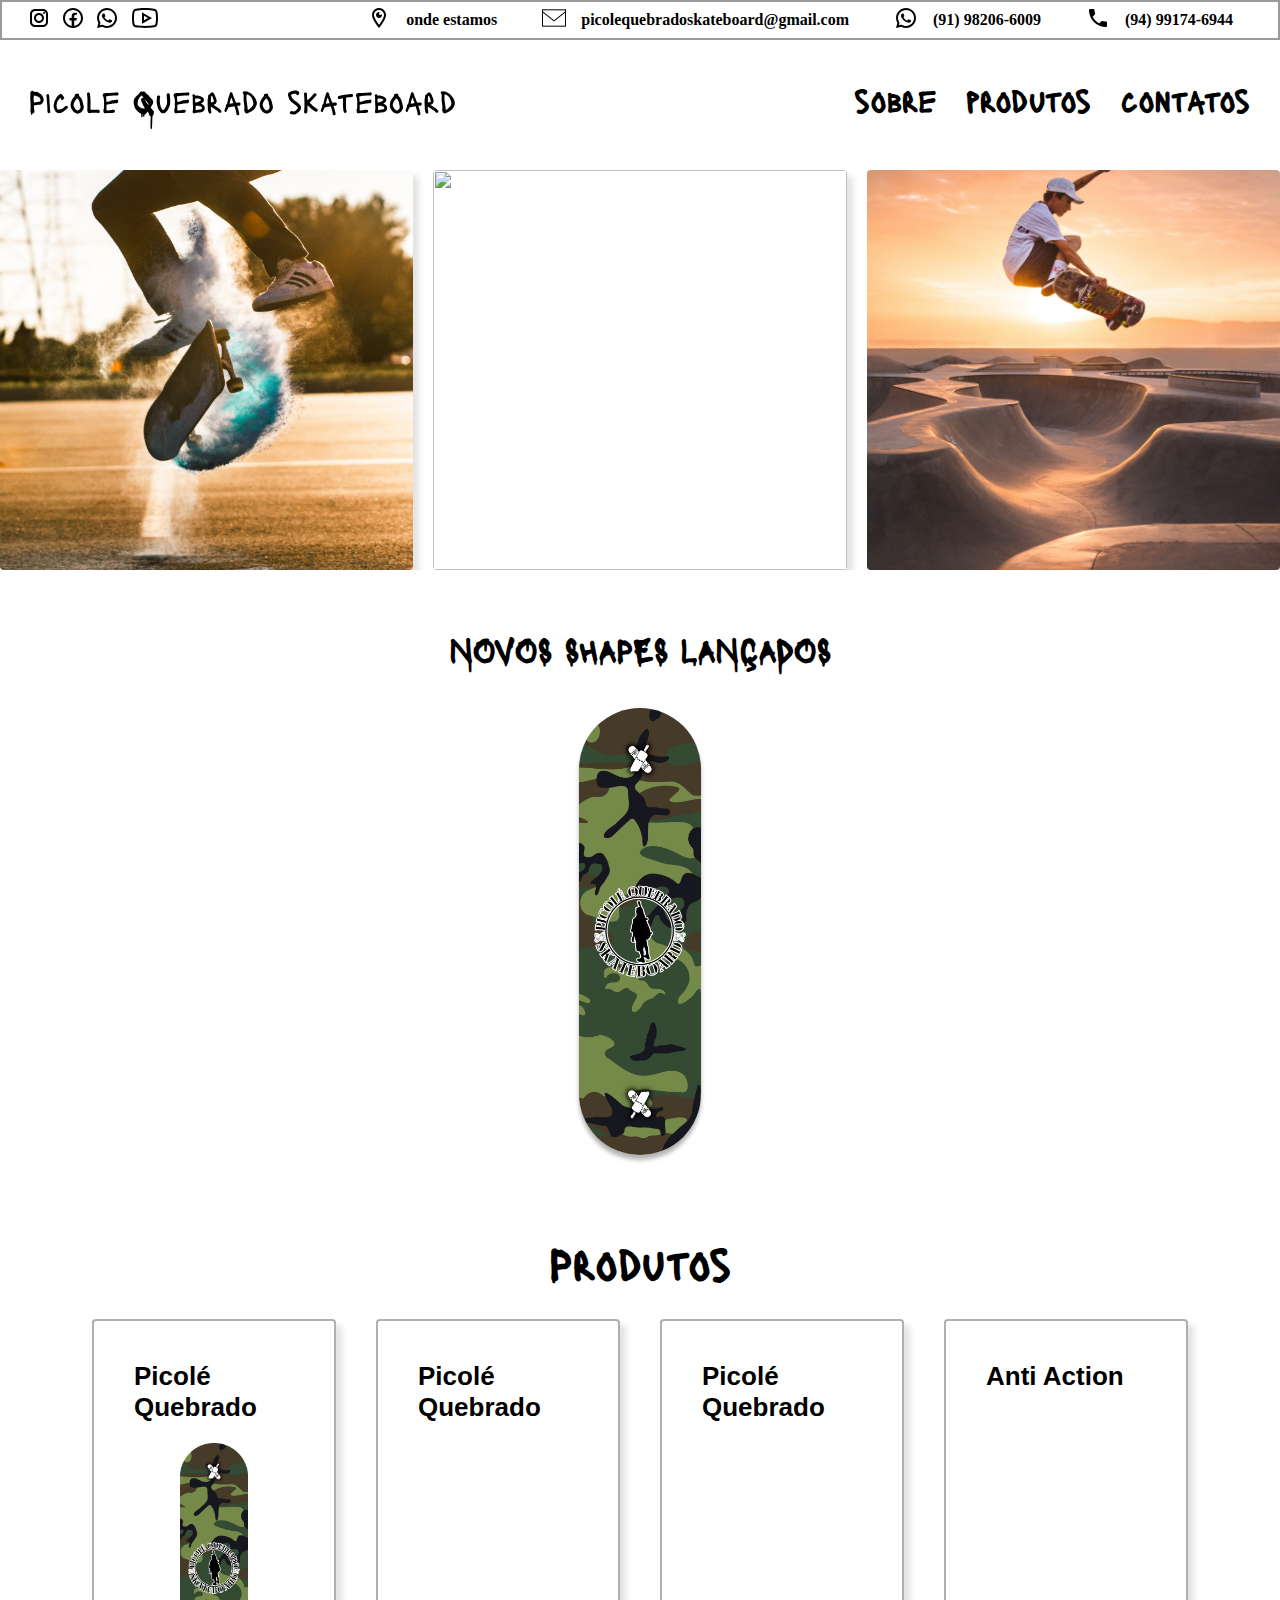
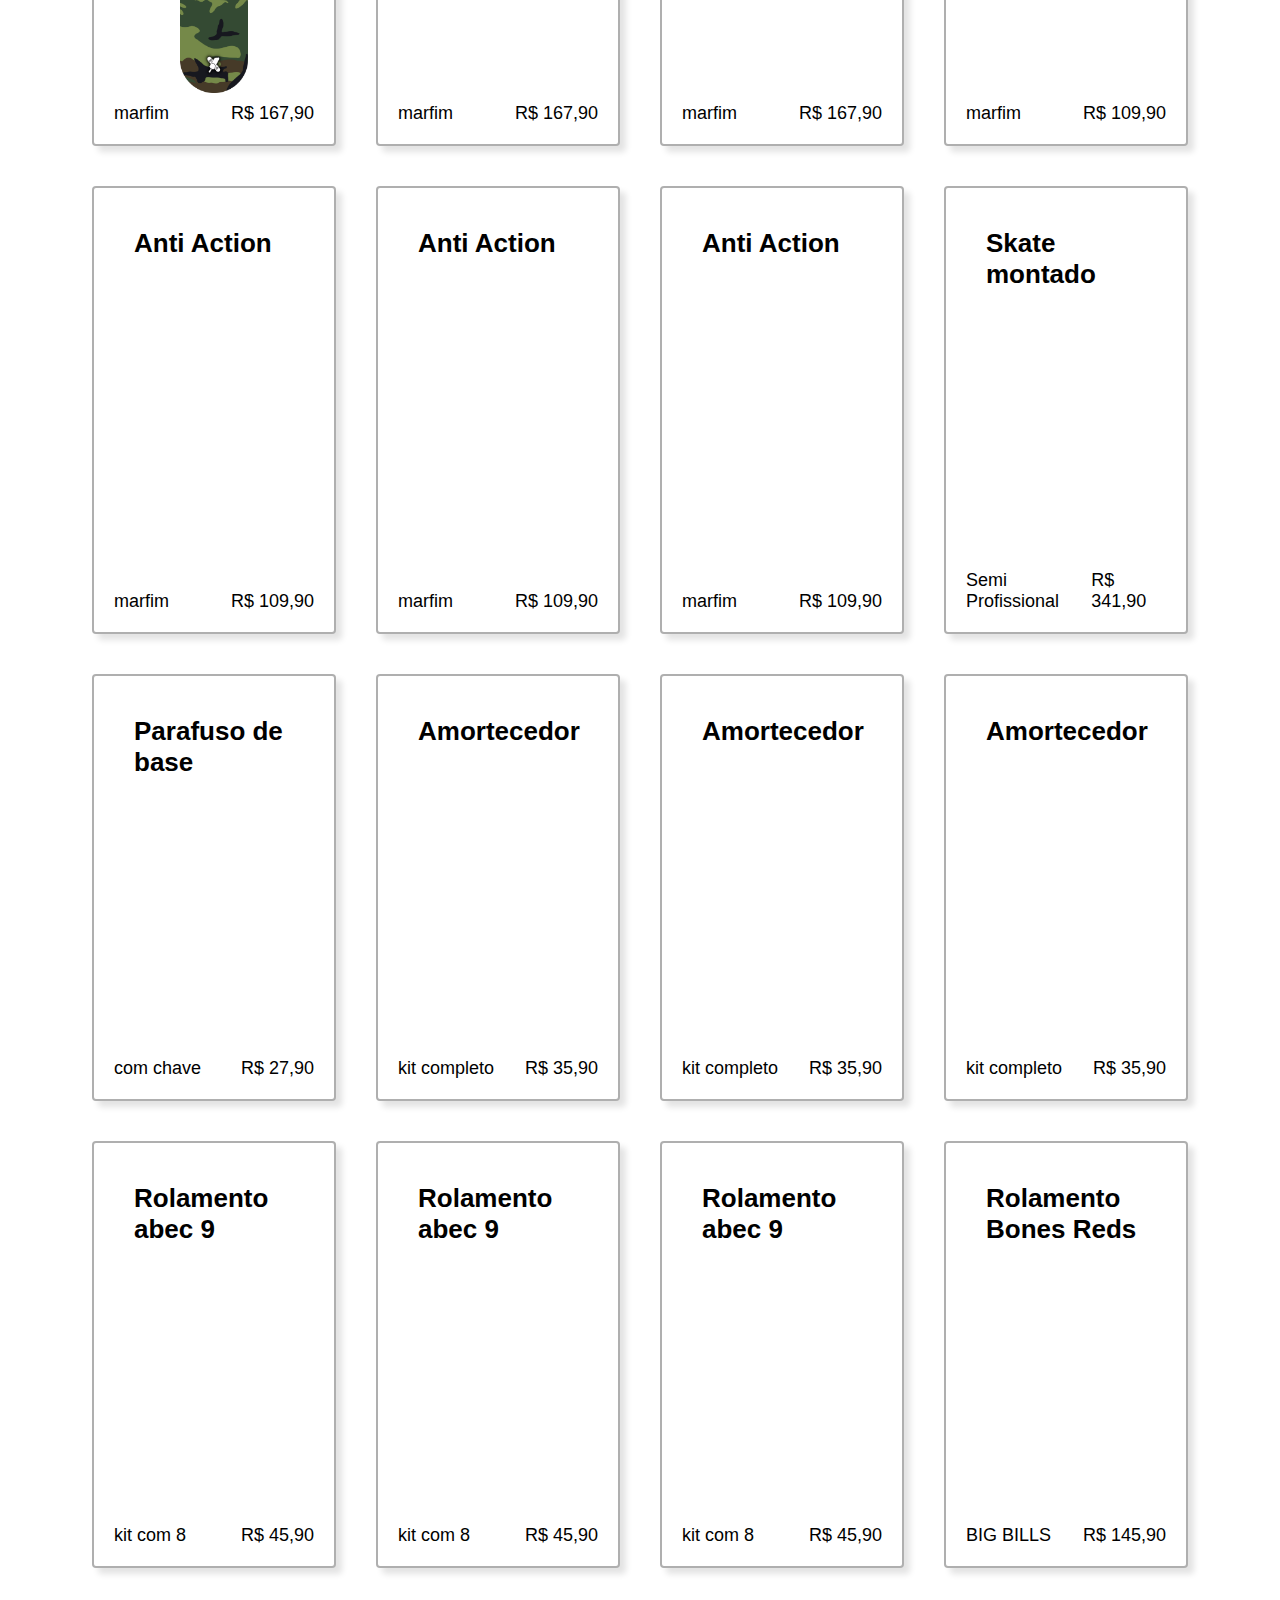
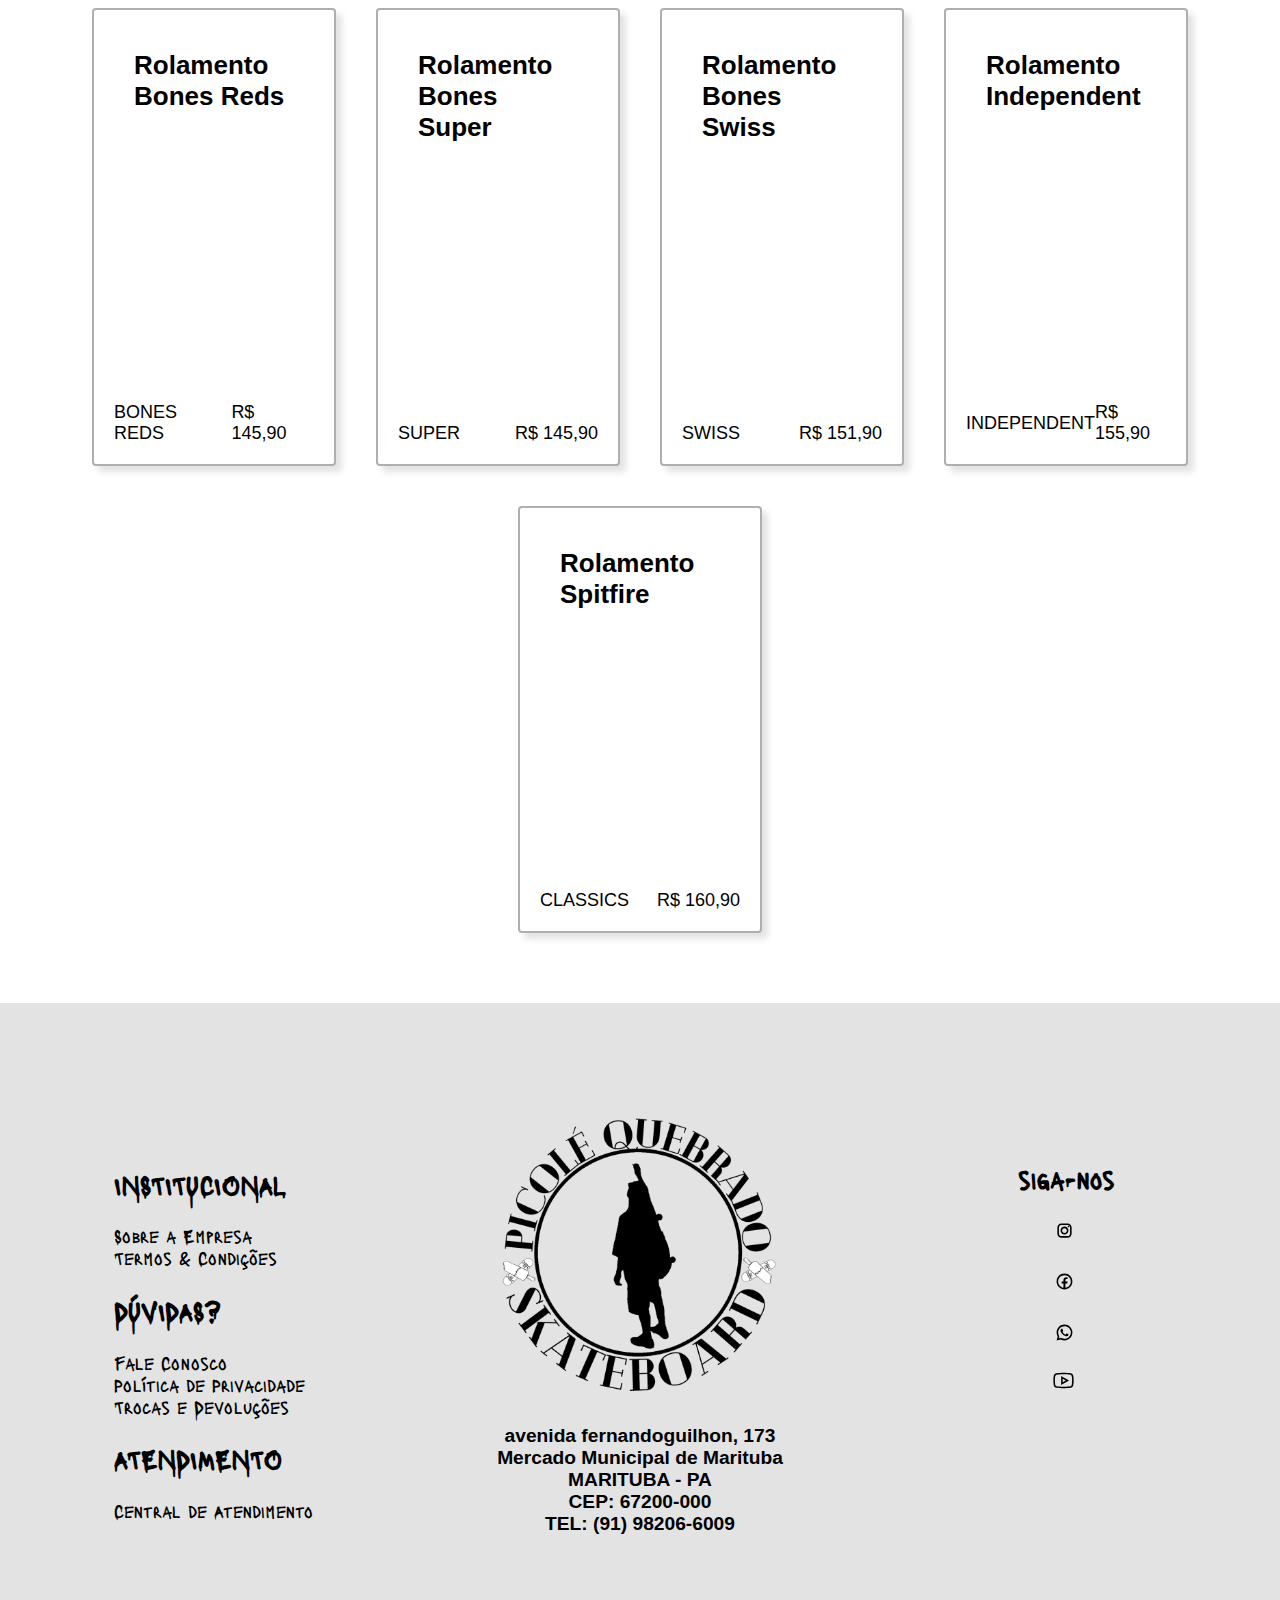
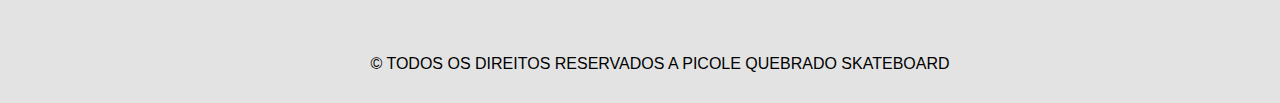
==== index.html @ f5575eac "pagina de contatos" ====
<!DOCTYPE html>
<html lang="pt-BR">

<head>
  <meta charset="UTF-8" />
  <meta http-equiv="X-UA-Compatible" content="IE=edge" />
  <meta name="viewport" content="width=device-width, initial-scale=1.0" />
  <title>Picole quebrado | home</title>
  <link rel="stylesheet" href="/css/style.css" />
  <link rel="preconnect" href="https://fonts.googleapis.com" />
  <link rel="preconnect" href="https://fonts.gstatic.com" crossorigin />
  <link href="https://fonts.googleapis.com/css2?family=Irish+Grover&family=Lacquer&display=swap" rel="stylesheet" />
</head>

<body>
  <div class="top-dados-menu">
    <div class="dados-do-topo">
      <div class="icons">
        <a href="https://www.instagram.com/picolequebrado/"><img src="/imgs/icones/instagram.svg" alt="" srcset="" /></a>
        <a href="https://www.facebook.com/profile.php?id=100073004153898"><img src="/imgs/icones/facebook.svg" alt="" srcset="" /></a>
        <a href="tel:+5591982066009"><img src="/imgs/icones/whatsapp.svg" alt="" srcset="" /></a>
        <a href="https://www.youtube.com/channel/UCOKhmVPwEKcYezYWuXluL6A"><img src="/imgs/icones/youtube.svg" alt="" srcset="" /></a>
      </div>
      <div class="icons">
        <div>
          <a href="https://goo.gl/maps/NNQZeAmCKe893hQv7"
            ><img src="/imgs/icones/localizacao.svg" alt=""
          /></a>
          <a href="https://goo.gl/maps/NNQZeAmCKe893hQv7"
            ><p>onde estamos</p></a
          >
        </div>
        <div>
          <a href="mailto:picolequebradoskateboard@gmail.com"><img src="/imgs/icones/email.svg" alt="" /></a>
          <a href="mailto:picolequebradoskateboard@gmail.com"><p>picolequebradoskateboard@gmail.com</p></a>
        </div>
        <div>
          <a href="tel:+5591982066009"><img src="/imgs/icones/whatsapp.svg" alt="" /></a>
          <a href="tel:+5591982066009"><p>(91) 98206-6009</p></a>
        </div>
        <div>
          <a href="tel:+5594991746944"><img src="/imgs/icones/telefone.svg" alt="" /></a>
          <a href="tel:+5594991746944"><p>(94) 99174-6944</p></a>
        </div>
      </div>
    </div>
    <header class="menu">
      <nav>
        <img src="/imgs/icones/Picole Quebrado skateboard.svg" alt="" srcset="" />
        <ul>
          <li><a href="/paginas/sobre.html">sobre</a></li>
          <li><a href="/paginas/produtos.html">produtos</a></li>
          <li><a href="/paginas/contato.html">contatos</a></li>
        </ul>
      </nav>
    </header>

  </div>

  <section class="slide">
    <img src="/imgs/fotos/daniel-lincoln.jpg" alt="" />
    <img src="/imgs/produtos/bone/BONEBLACKRED.jpg" alt="" />
    <img src="/imgs/fotos/tom-morbey.jpg" alt="" />
  </section>
  <section class="lancamentos">
    <h1>NOVOS SHAPES LANÇADOS</h1>
    <div>
      <img src="/imgs/produtos/graffiti.png" alt="" />
      <img src="/imgs/produtos/camuflado.png" alt="" />
      <img src="/imgs/produtos/MUROGRAFITTI 1.png" alt="" />
    </div>
  </section>
  <section class="produtos">
    <h1>Produtos</h1>
    <div class="cards">
      <div class="shape cards-item">
        <h1>Picolé Quebrado</h1>
        <img src="/imgs/produtos/shapes/camuflado (1).png" alt="" srcset="">
        <div class="price">
          <p>marfim</p>
          <span>R$ 167,90</span>
        </div>
      </div>
      <div class="shape cards-item">
        <h1>Picolé Quebrado</h1>
        <img src="/imgs/produtos/shapes/graffiti (1).png" alt="" srcset="">
        <div class="price">
          <p>marfim</p>
          <span>R$ 167,90</span>
        </div>
      </div>
      <div class="shape cards-item">
        <h1>Picolé Quebrado</h1>
        <img src="/imgs/produtos/shapes/MUROGRAFITTI 1 (1).png" alt="" srcset="">
        <div class="price">
          <p>marfim</p>
          <span>R$ 167,90</span>
        </div>
      </div>
      <div class="shape cards-item">
        <h1>Anti Action</h1>
        <img src="/imgs/produtos/shapes/anti.jpg" alt="" srcset="">
        <div class="price">
          <p>marfim</p>
          <span>R$ 109,90</span>
        </div>
      </div>
      <div class="shape cards-item">
        <h1>Anti Action</h1>
        <img src="/imgs/produtos/shapes/anti2.jpg" alt="" srcset="">
        <div class="price">
          <p>marfim</p>
          <span>R$ 109,90</span>
        </div>
      </div>
      <div class="shape cards-item">
        <h1>Anti Action</h1>
        <img src="/imgs/produtos/shapes/maryjane.jpg" alt="" srcset="">
        <div class="price">
          <p>marfim</p>
          <span>R$ 109,90</span>
        </div>
      </div>
      <div class="rolamento cards-item">
        <h1>Anti Action</h1>
        <img src="/imgs/produtos/shapes/sistem.jpg" alt="" srcset="">
        <div class="price">
          <p>marfim</p>
          <span>R$ 109,90</span>
        </div>

      </div>
      <div class="truck cards-item">
        <h1>Skate montado</h1>
        <img src="/imgs/produtos/shapes/skatemontado.jpg" alt="" srcset="">
        <div class="price">
          <p>Semi Profissional</p>
          <span>R$ 341,90</span>
        </div>

      </div>
      <div class="truck cards-item">
        <h1>Parafuso de base</h1>
        <img src="/imgs/produtos/parafuso/parafuso.jpg" alt="" srcset="">
        <div class="price">
          <p>com chave</p>
          <span>R$ 27,90</span>
        </div>

      </div>
      <div class="truck cards-item">
        <h1>Amortecedor</h1>
        <img src="/imgs/produtos/amortecedor/amortecedor.jpg" alt="" srcset="">
        <div class="price">
          <p>kit completo</p>
          <span>R$ 35,90</span>
        </div>

      </div>
      <div class="truck cards-item">
        <h1>Amortecedor</h1>
        <img src="/imgs/produtos/amortecedor/amortecedo.jpg" alt="" srcset="">
        <div class="price">
          <p>kit completo</p>
          <span>R$ 35,90</span>
        </div>

      </div>
      <div class="truck cards-item">
        <h1>Amortecedor</h1>
        <img src="/imgs/produtos/amortecedor/amoretecedores.jpg" alt="" srcset="">
        <div class="price">
          <p>kit completo</p>
          <span>R$ 35,90</span>
        </div>

      </div>
      <div class="truck cards-item">
        <h1>Rolamento abec 9</h1>
        <img src="/imgs/produtos/rolamento/abec9.jpg" alt="" srcset="">
        <div class="price">
          <p>kit com 8</p>
          <span>R$ 45,90</span>
        </div>

      </div>
      <div class="truck cards-item">
        <h1>Rolamento abec 9</h1>
        <img src="/imgs/produtos/rolamento/abecs.jpg" alt="" srcset="">
        <div class="price">
          <p>kit com 8</p>
          <span>R$ 45,90</span>
        </div>

      </div>
      <div class="truck cards-item">
        <h1>Rolamento abec 9</h1>
        <img src="/imgs/produtos/rolamento/abec9s.jpg" alt="" srcset="">
        <div class="price">
          <p>kit com 8</p>
          <span>R$ 45,90</span>
        </div>

      </div>
      <div class="truck cards-item">
        <h1>Rolamento Bones Reds</h1>
        <img src="/imgs/produtos/rolamento/bonesbill.jpg" alt="" srcset="">
        <div class="price">
          <p>BIG BILLS</p>
          <span>R$ 145,90</span>
        </div>

      </div>
      <div class="truck cards-item">
        <h1>Rolamento Bones Reds</h1>
        <img src="/imgs/produtos/rolamento/bonesred.jpg" alt="" srcset="">
        <div class="price">
          <p>BONES REDS</p>
          <span>R$ 145,90</span>
        </div>

      </div>
      <div class="truck cards-item">
        <h1>Rolamento Bones Super</h1>
        <img src="/imgs/produtos/rolamento/bonessuper.jpg" alt="" srcset="">
        <div class="price">
          <p>SUPER</p>
          <span>R$ 145,90</span>
        </div>

      </div>
      <div class="truck cards-item">
        <h1>Rolamento Bones Swiss</h1>
        <img src="/imgs/produtos/rolamento/bonesswiiss.gif" alt="" srcset="">
        <div class="price">
          <p>SWISS</p>
          <span>R$ 151,90</span>
        </div>

      </div>
      <div class="truck cards-item">
        <h1>Rolamento Independent</h1>
        <img src="/imgs/produtos/rolamento/independent.jpg" alt="" srcset="">
        <div class="price">
          <p>INDEPENDENT</p>
          <span>R$ 155,90</span>
        </div>

      </div>
      <div class="truck cards-item">
        <h1>Rolamento Spitfire</h1>
        <img src="/imgs/produtos/rolamento/spitfireclassics.png" alt="" srcset="">
        <div class="price">
          <p>CLASSICS</p>
          <span>R$ 160,90</span>
        </div>


      </div>
  </section>

  <footer>
    <div class="footer">
      <div class="dados-enderecos">
        <div>
          <h3>INSTITUCIONAL</h3>
          <ul>
            <li><a href="/paginas/sobre.html">Sobre a Empresa</a></li>
            <li>Termos & Condições</li>
          </ul>
        </div>
        <div>
          <h3>DÚVIDAS?</h3>
          <ul>
            <li><a href="/paginas/contato.html">Fale Conosco</a></li>
            <li>Política de Privacidade</li>
            <li><a href="/paginas/contato.html">Trocas e Devoluções</a></li>
          </ul>
          <div>
            <h3>ATENDIMENTO</h3>
            <ul>
              <li><a href="/paginas/contato.html">Central de Atendimento</a></li>
            </ul>
          </div>
        </div>
      </div>
      <div class="logo-endereco">
        <img src="/imgs/fotos/picoleQuebradoLOGO (1).png" alt="" />
        <ul class="endereco">
          <li>avenida fernandoguilhon, 173</li>
          <li>Mercado Municipal de Marituba</li>
          <li>MARITUBA - PA</li>
          <li>CEP: 67200-000</li>
          <li>TEL: (91) 98206-6009</li>
        </ul>
      </div>
      <div>
        <ul class="midias-footer">
          <li>siga-nos</li>
          <li>
            <a href="https://www.instagram.com/picolequebrado/"><img src="/imgs/icones/instagram.svg" alt="" srcset="" /></a>
          </li>
          <li>
            <a href="https://www.facebook.com/profile.php?id=100073004153898"><img src="/imgs/icones/facebook.svg" alt="" srcset="" /></a>
          </li>
          <li>
            <a href="tel:+5591982066009"><img src="/imgs/icones/whatsapp.svg" alt="" srcset="" /></a>
          </li>
          <li>
            <a href="https://www.youtube.com/channel/UCOKhmVPwEKcYezYWuXluL6A"><img src="/imgs/icones/youtube.svg" alt="" srcset="" /></a>
          </li>
        </ul>
      </div>
    </div>
    <p class="direitos">© TODOS OS DIREITOS RESERVADOS A PICOLE QUEBRADO SKATEBOARD</p>
  </footer>
</body>

</html>
---- css/style.css ----
@import url(/css/contato.css);
@import url(/css/produtos.css);
@import url(/css/sobre.css);
@import url(/css/slide.css);
@import url(/css/footer.css);
@import url(/css/dadosNoTopo.css);
@import url(/css/lancados.css);
body,
a,
p,
ul,
li,
img {
  margin: 0px;
  padding: 0px;
  text-decoration: none;
  list-style: none;
  color: black;
}
body {
  max-width: 1400px;
  margin: 0 auto;
}
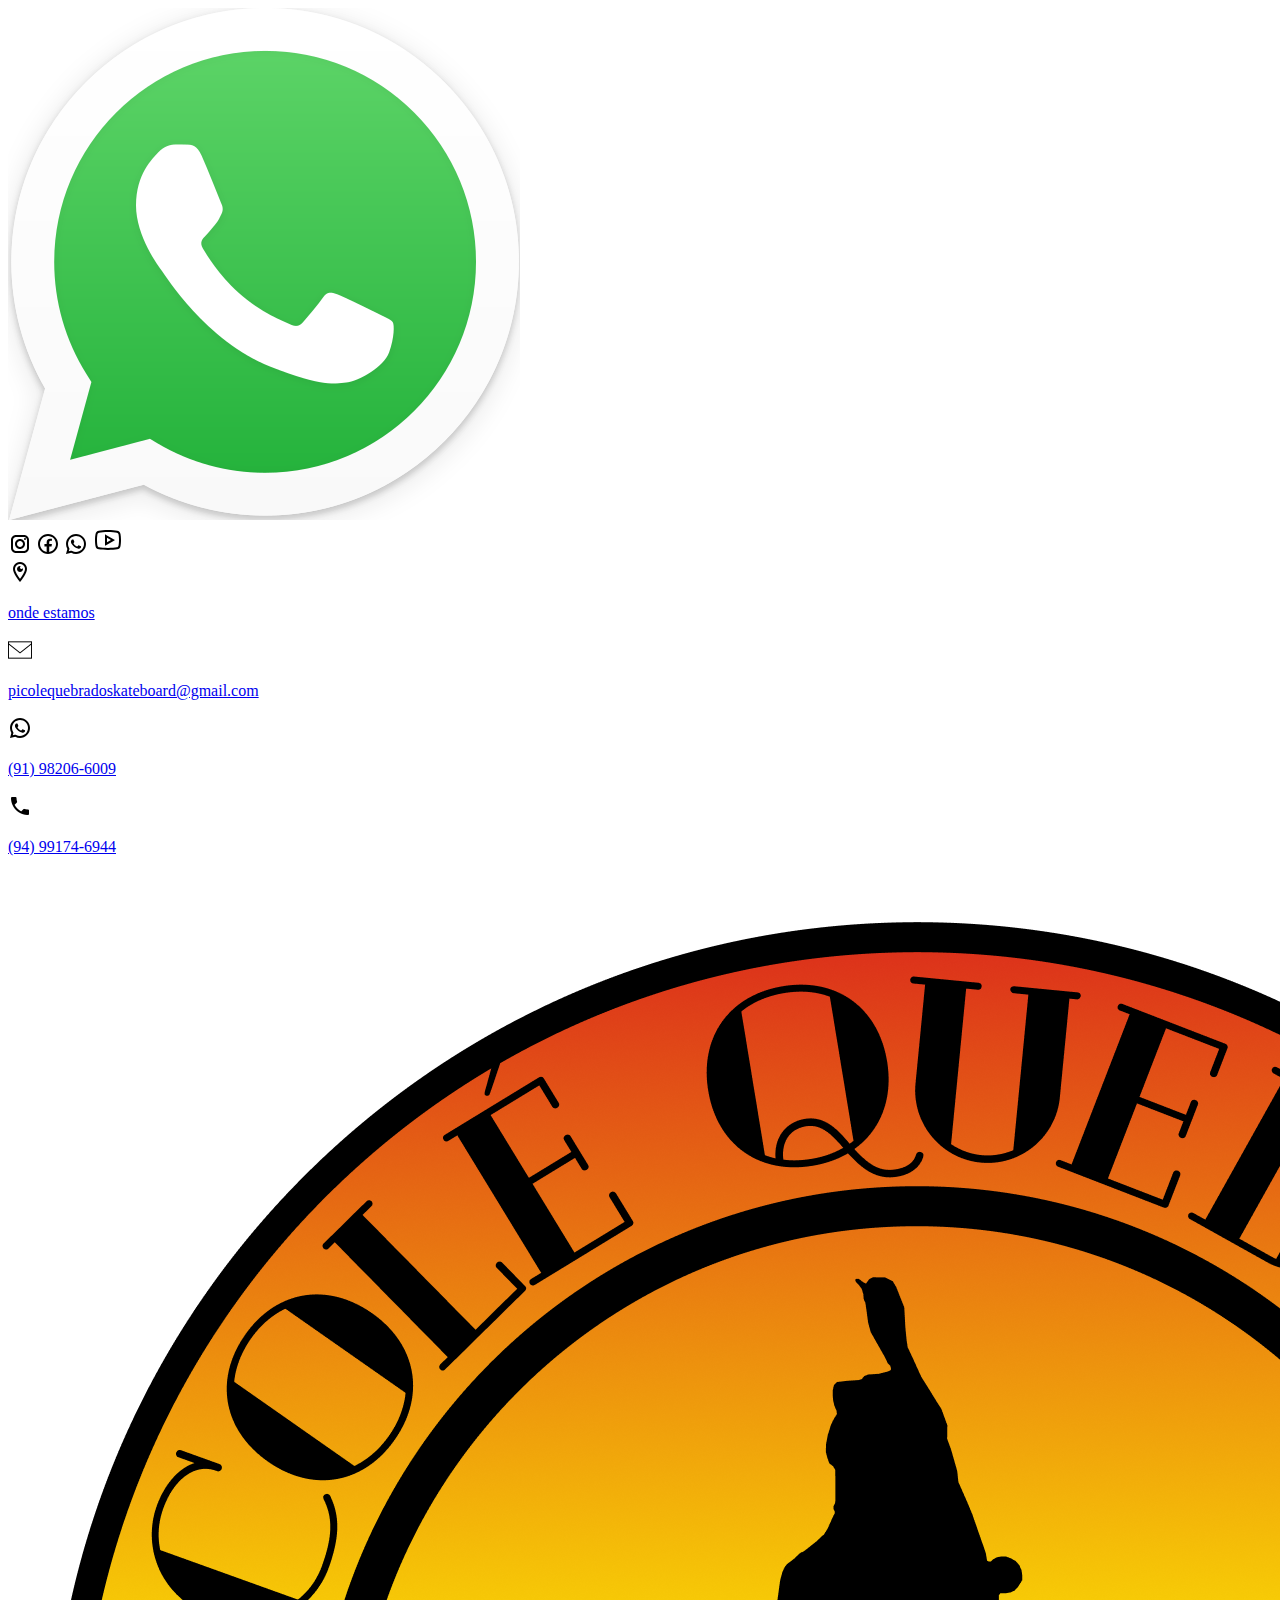
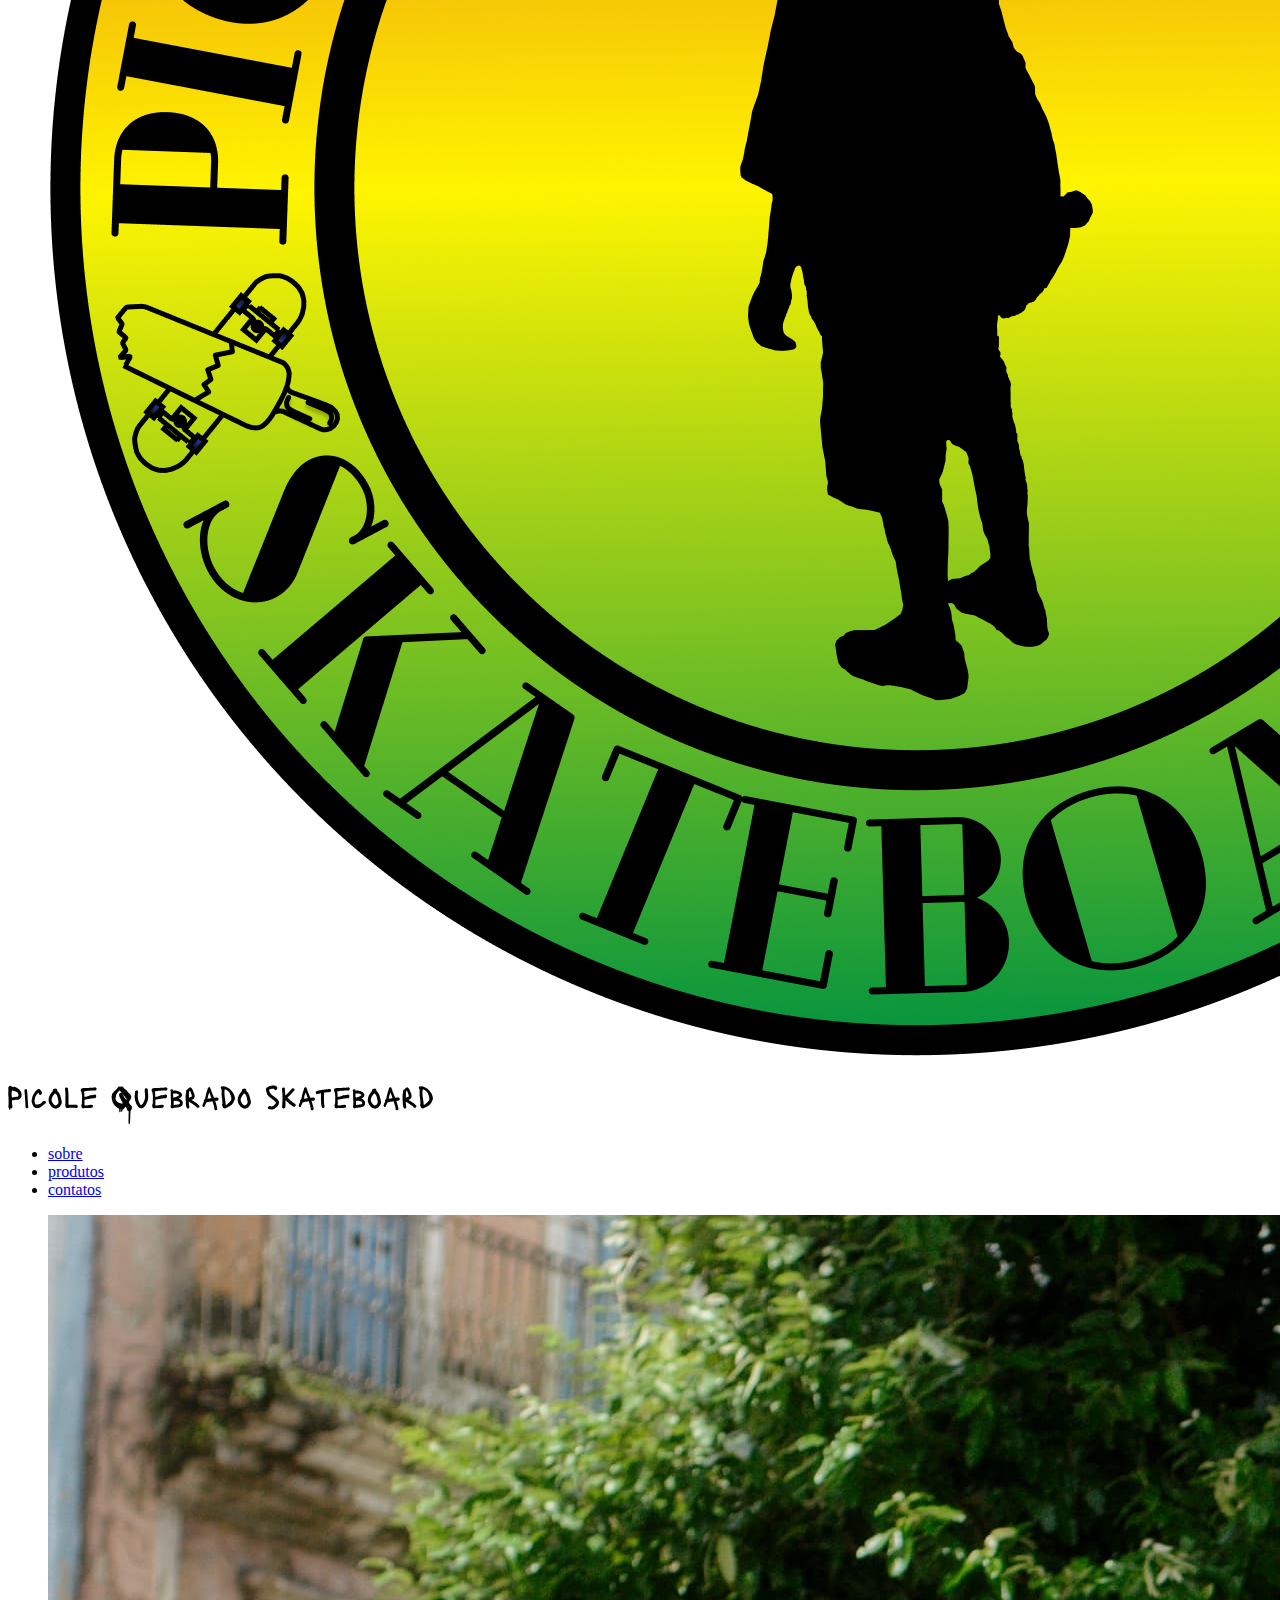
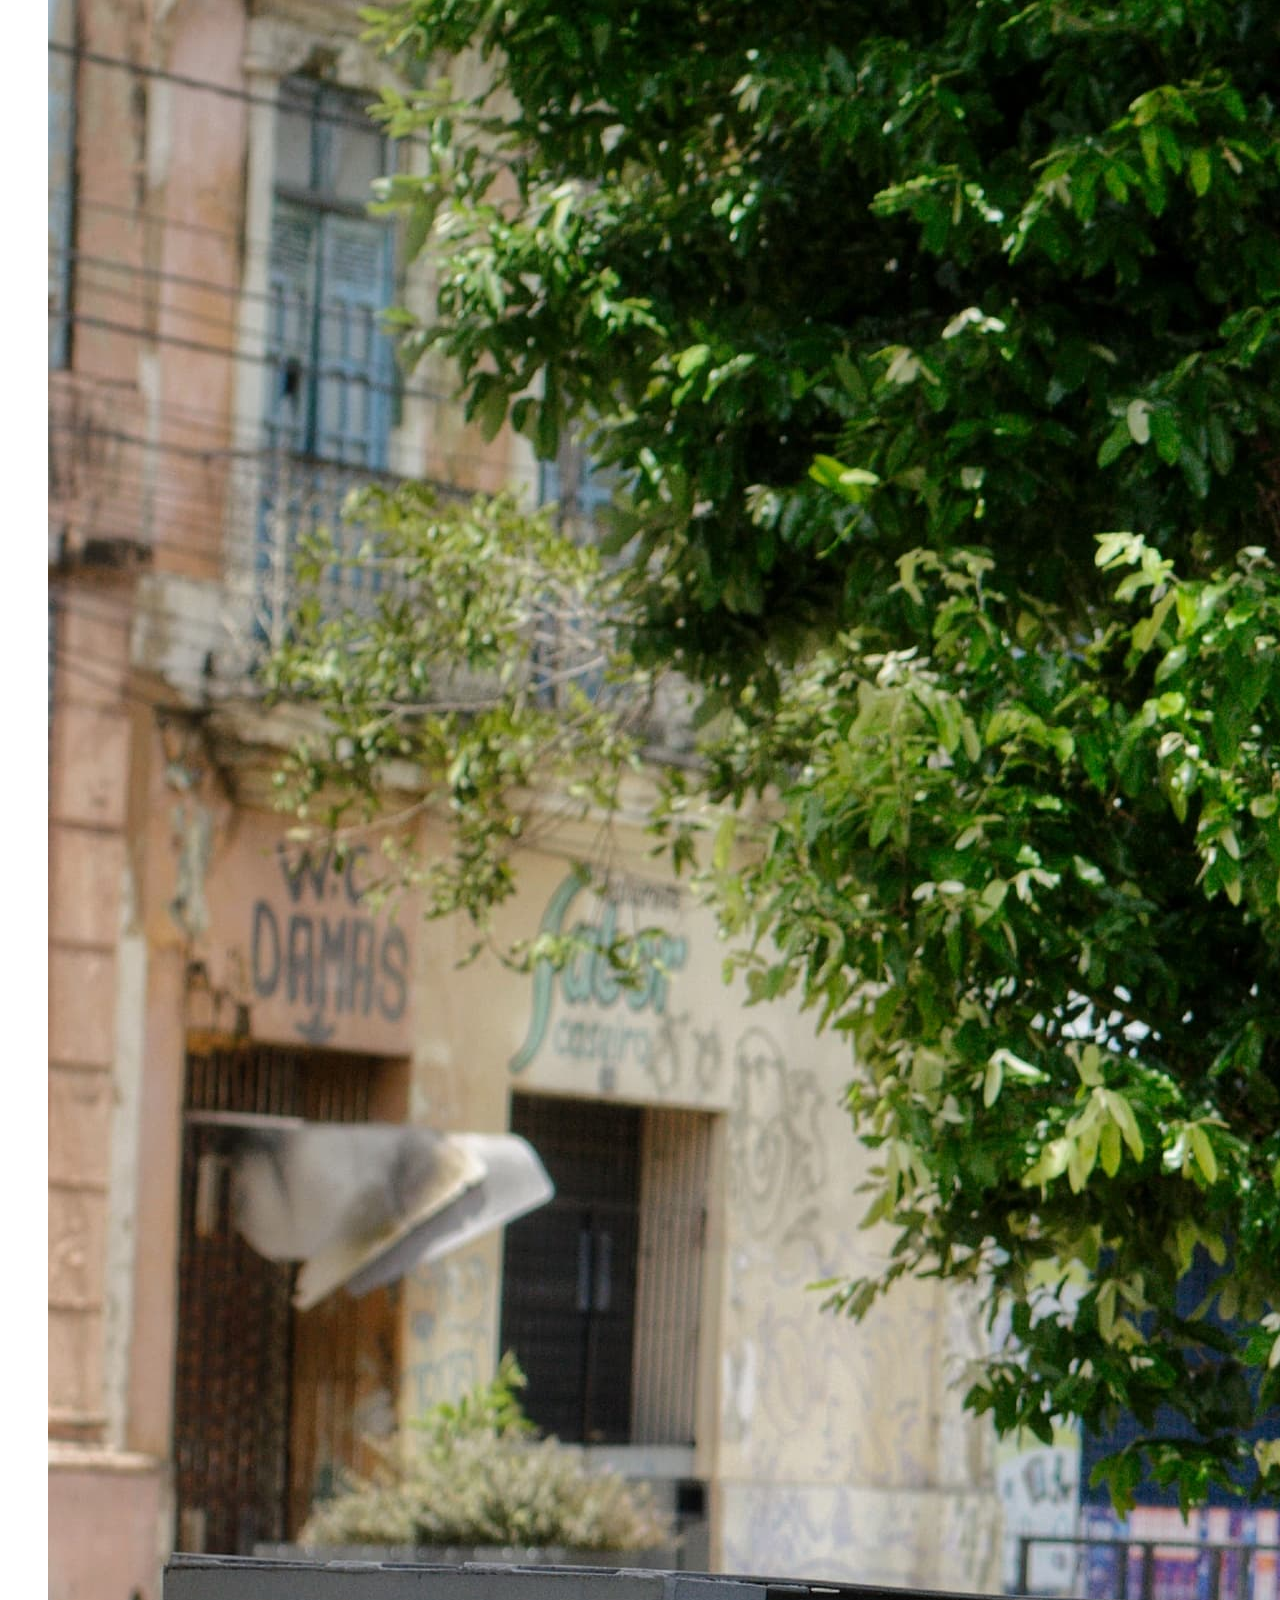
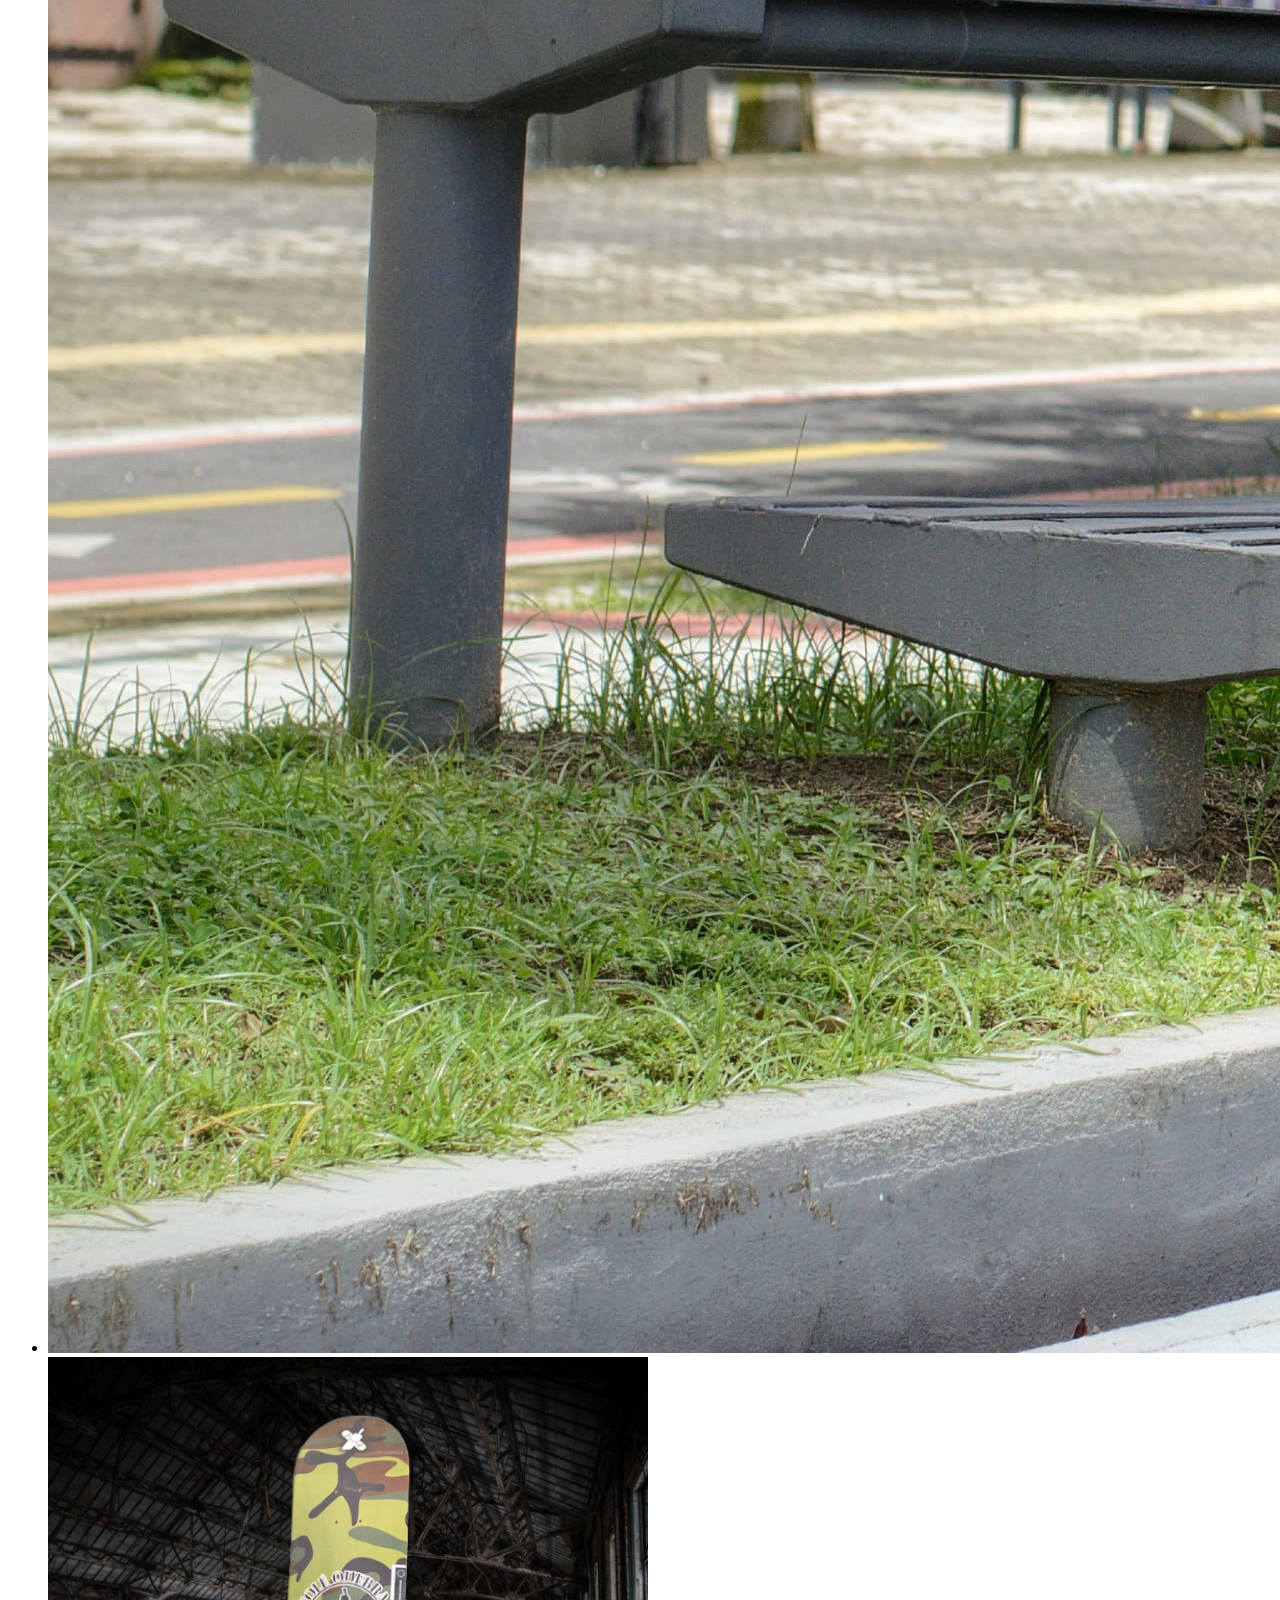
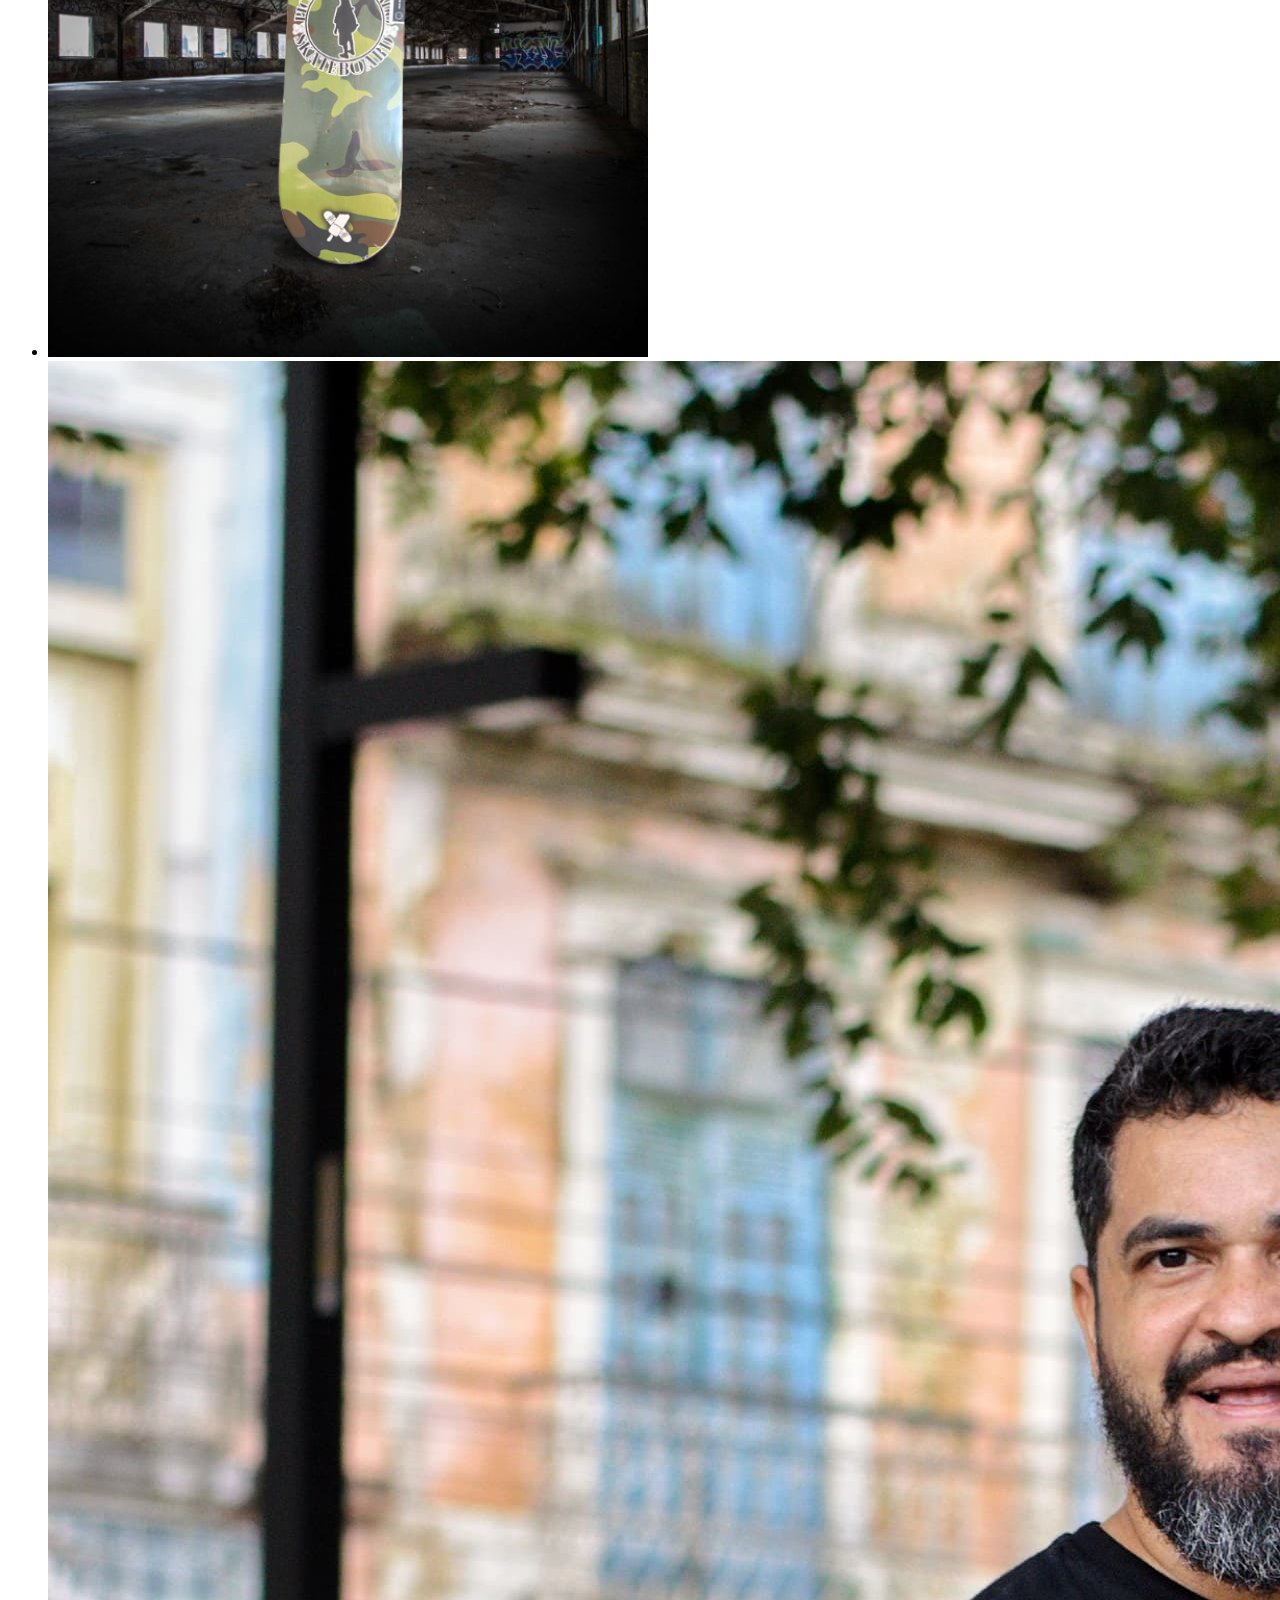
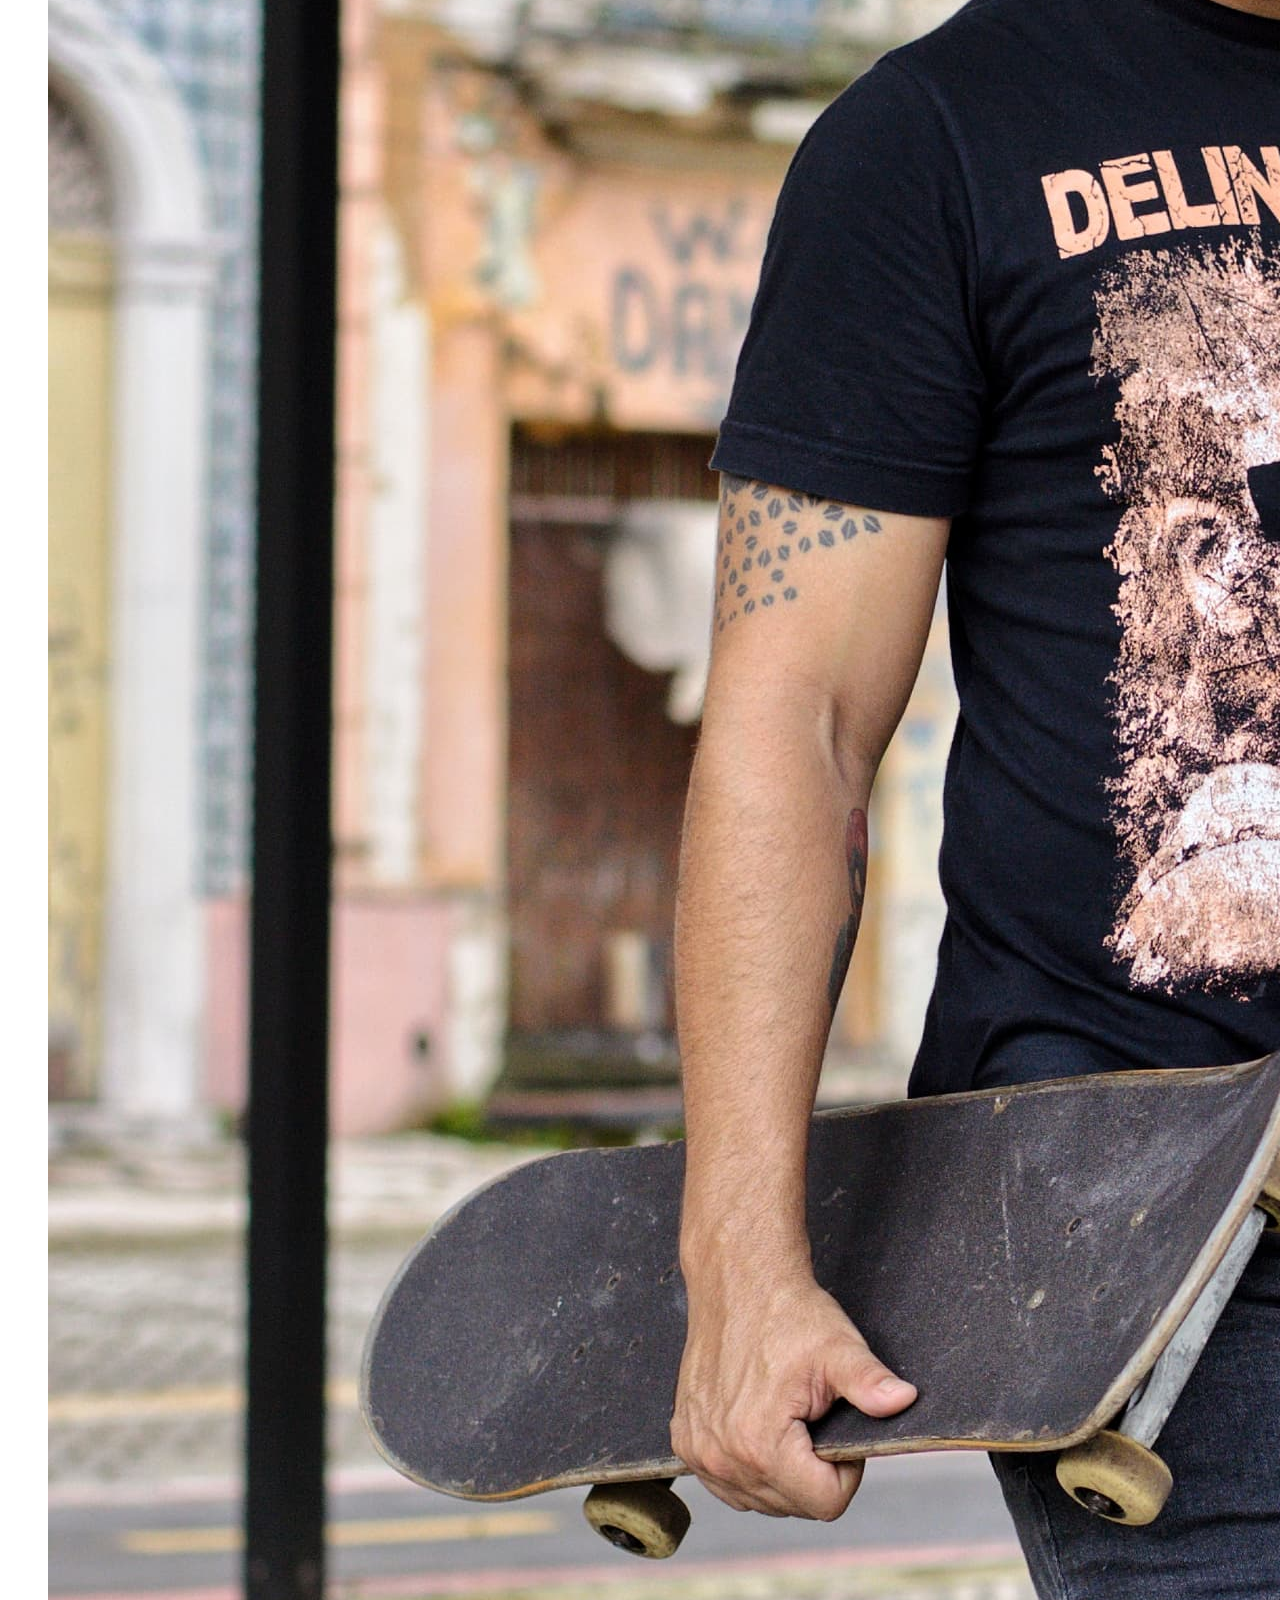
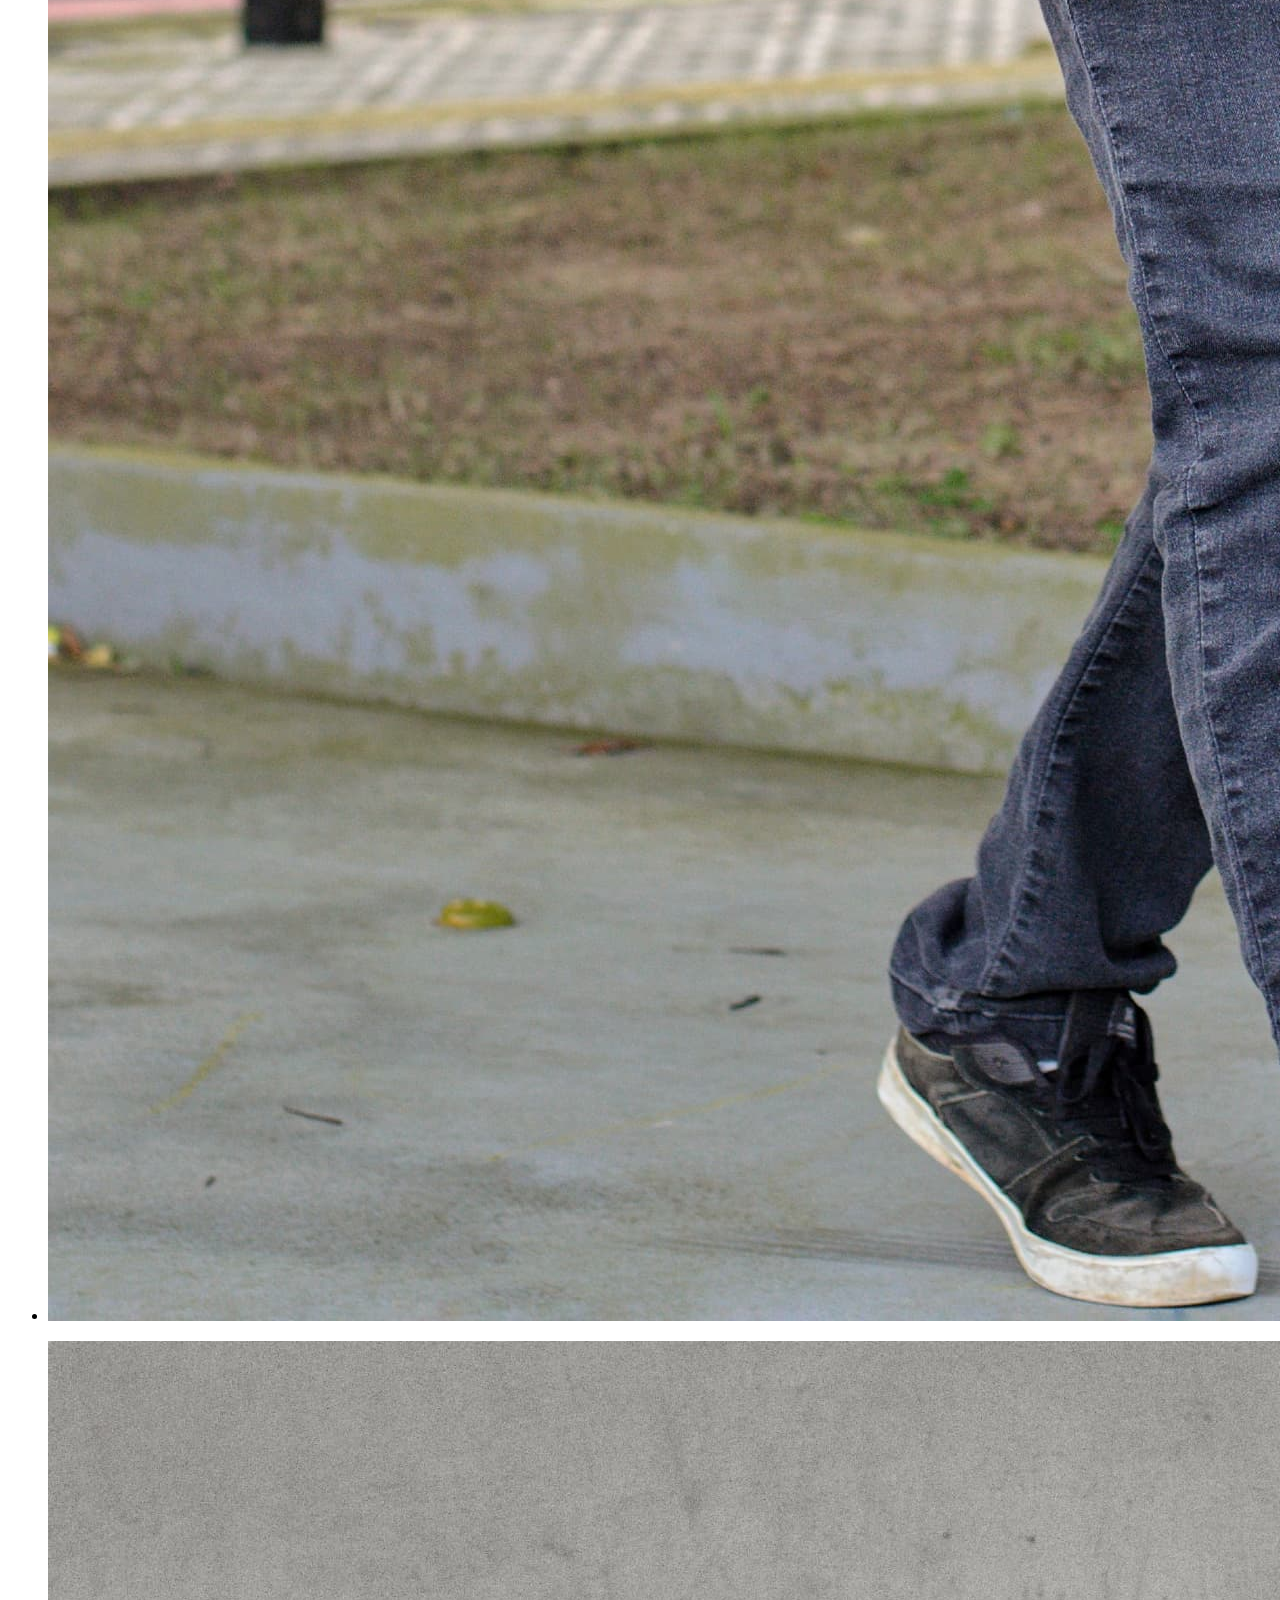
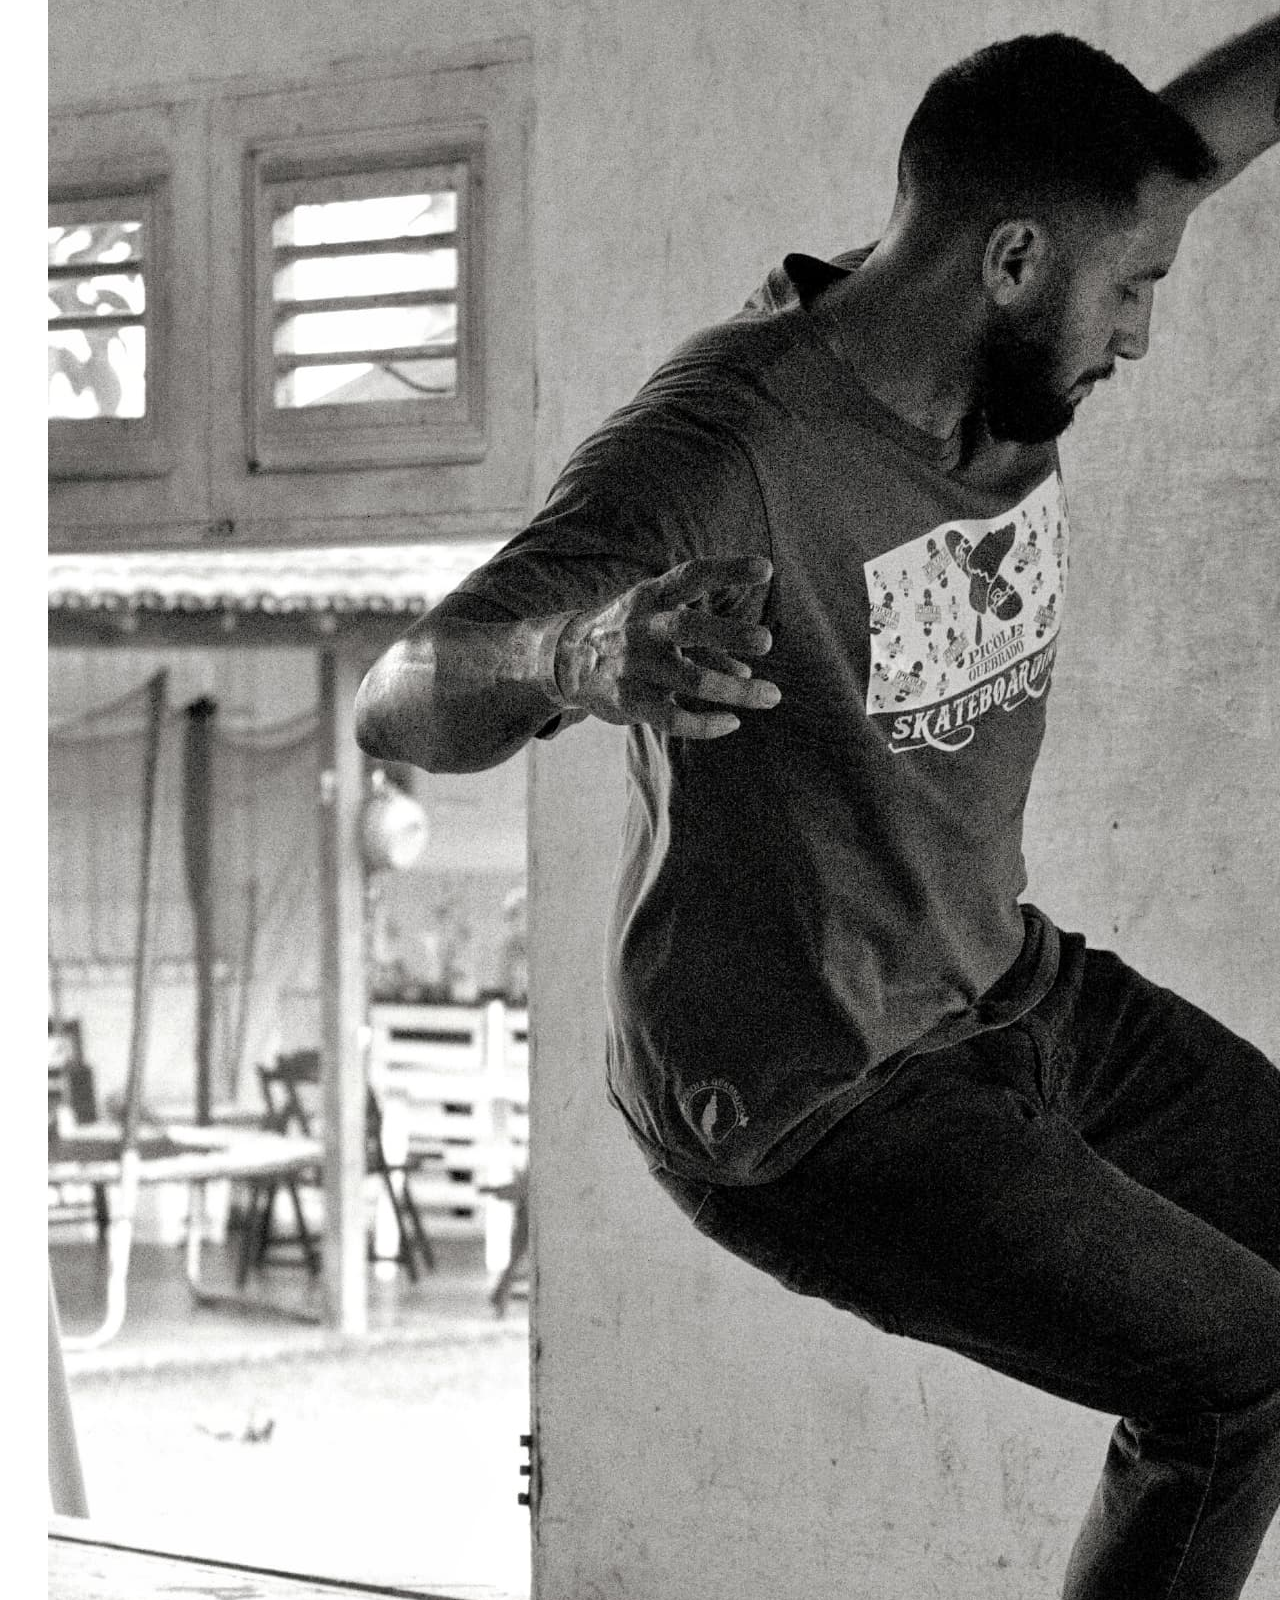
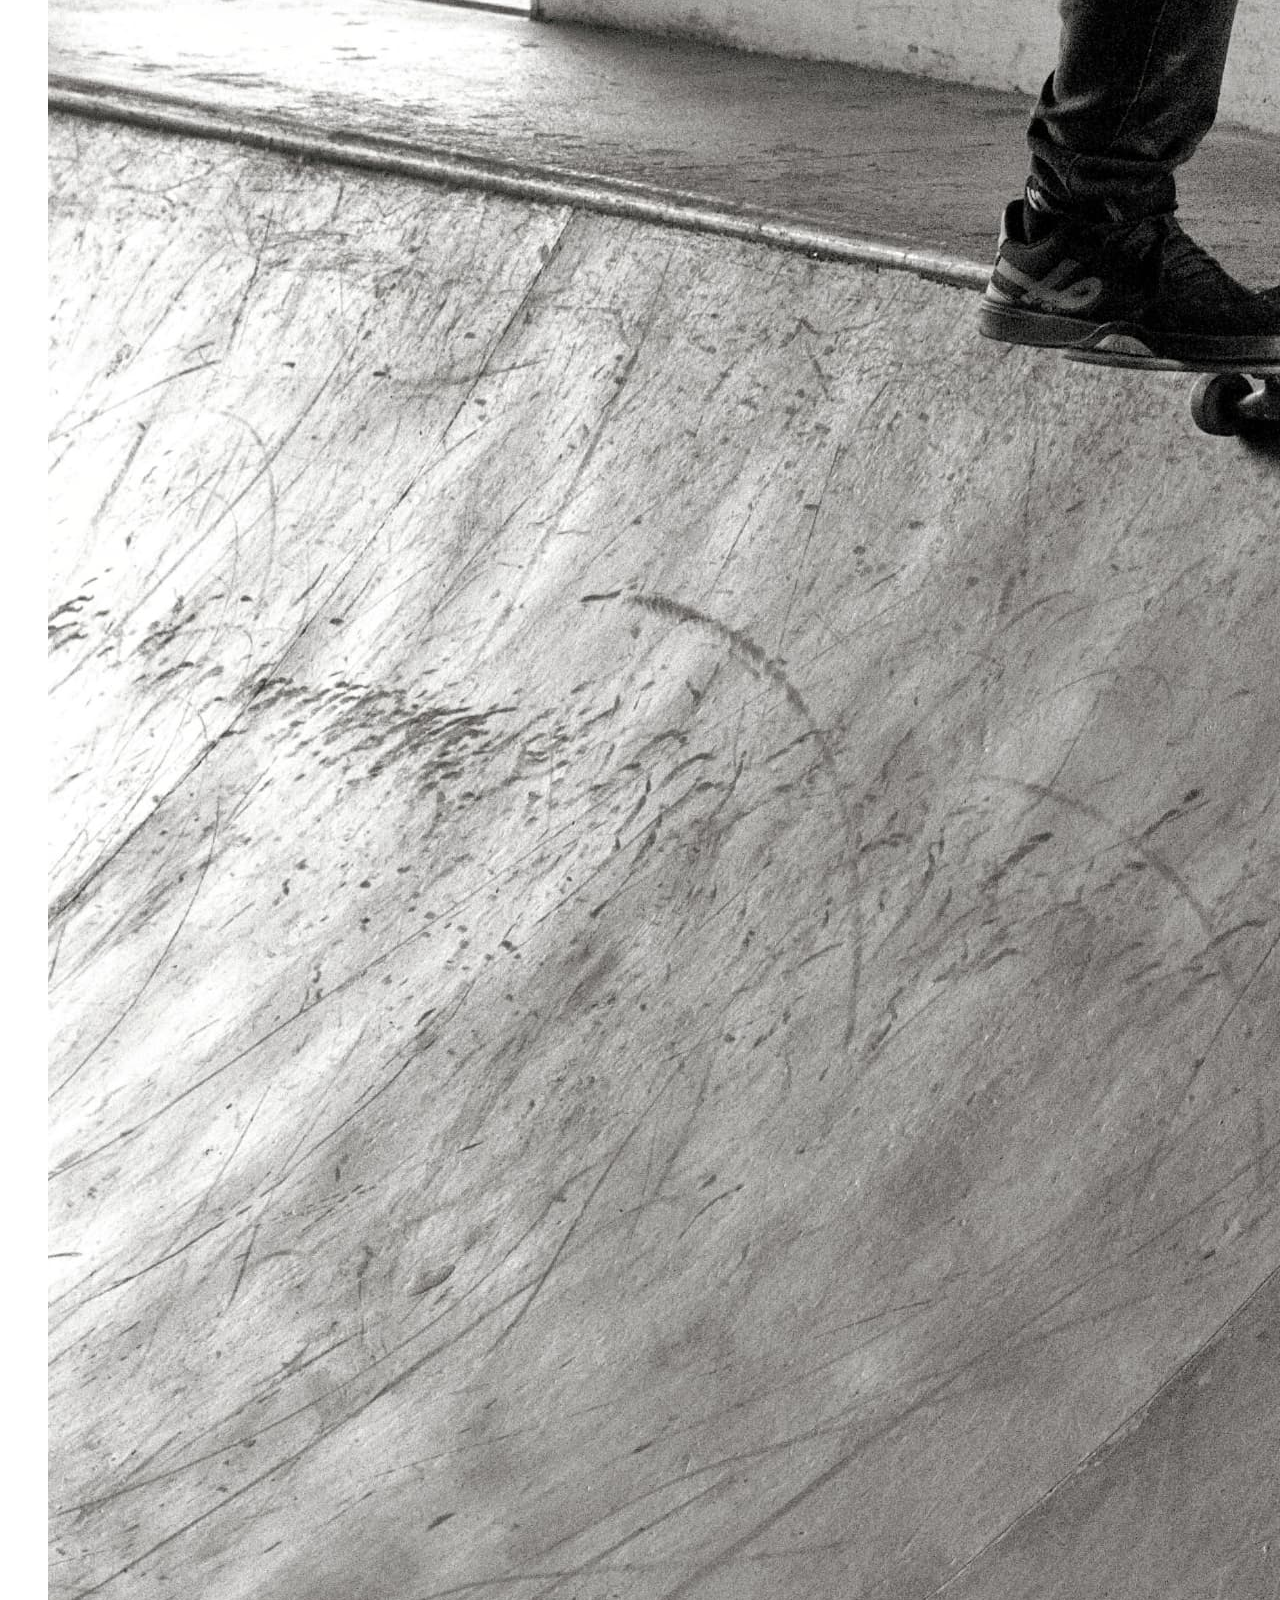
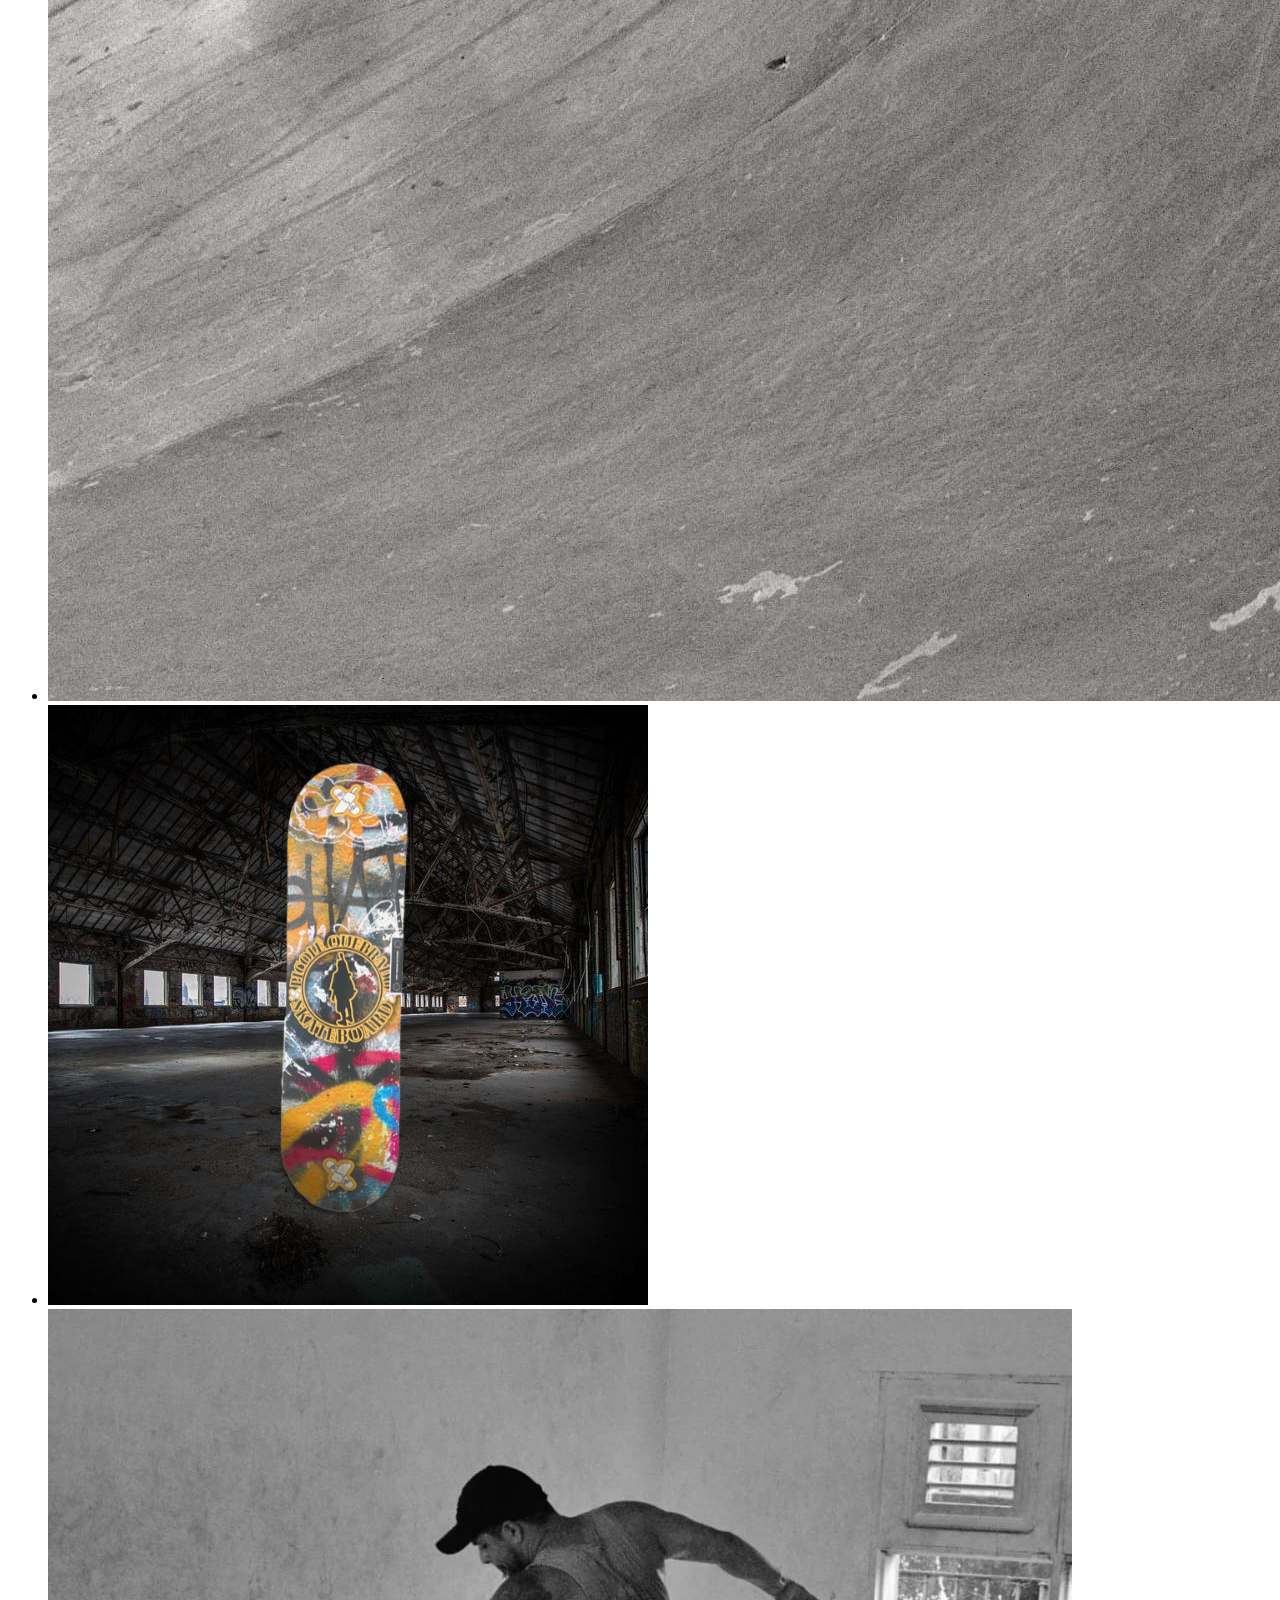
==== commit fc1b1246: "atualização de produtos e botão whatsApp" ====
--- a/index.html
+++ b/index.html
@@ -1,319 +1,277 @@
-<!DOCTYPE html>
-<html lang="pt-BR">
-
-<head>
-  <meta charset="UTF-8" />
-  <meta http-equiv="X-UA-Compatible" content="IE=edge" />
-  <meta name="viewport" content="width=device-width, initial-scale=1.0" />
-  <title>Picole quebrado | home</title>
-  <link rel="stylesheet" href="/css/style.css" />
-  <link rel="preconnect" href="https://fonts.googleapis.com" />
-  <link rel="preconnect" href="https://fonts.gstatic.com" crossorigin />
-  <link href="https://fonts.googleapis.com/css2?family=Irish+Grover&family=Lacquer&display=swap" rel="stylesheet" />
-</head>
-
-<body>
-  <div class="top-dados-menu">
-    <div class="dados-do-topo">
-      <div class="icons">
-        <a href="https://www.instagram.com/picolequebrado/"><img src="/imgs/icones/instagram.svg" alt="" srcset="" /></a>
-        <a href="https://www.facebook.com/profile.php?id=100073004153898"><img src="/imgs/icones/facebook.svg" alt="" srcset="" /></a>
-        <a href="tel:+5591982066009"><img src="/imgs/icones/whatsapp.svg" alt="" srcset="" /></a>
-        <a href="https://www.youtube.com/channel/UCOKhmVPwEKcYezYWuXluL6A"><img src="/imgs/icones/youtube.svg" alt="" srcset="" /></a>
-      </div>
-      <div class="icons">
-        <div>
-          <a href="https://goo.gl/maps/NNQZeAmCKe893hQv7"
-            ><img src="/imgs/icones/localizacao.svg" alt=""
-          /></a>
-          <a href="https://goo.gl/maps/NNQZeAmCKe893hQv7"
-            ><p>onde estamos</p></a
-          >
-        </div>
-        <div>
-          <a href="mailto:picolequebradoskateboard@gmail.com"><img src="/imgs/icones/email.svg" alt="" /></a>
-          <a href="mailto:picolequebradoskateboard@gmail.com"><p>picolequebradoskateboard@gmail.com</p></a>
-        </div>
-        <div>
-          <a href="tel:+5591982066009"><img src="/imgs/icones/whatsapp.svg" alt="" /></a>
-          <a href="tel:+5591982066009"><p>(91) 98206-6009</p></a>
-        </div>
-        <div>
-          <a href="tel:+5594991746944"><img src="/imgs/icones/telefone.svg" alt="" /></a>
-          <a href="tel:+5594991746944"><p>(94) 99174-6944</p></a>
-        </div>
-      </div>
-    </div>
-    <header class="menu">
-      <nav>
-        <img src="/imgs/icones/Picole Quebrado skateboard.svg" alt="" srcset="" />
-        <ul>
-          <li><a href="/paginas/sobre.html">sobre</a></li>
-          <li><a href="/paginas/produtos.html">produtos</a></li>
-          <li><a href="/paginas/contato.html">contatos</a></li>
-        </ul>
-      </nav>
-    </header>
-
-  </div>
-
-  <section class="slide">
-    <img src="/imgs/fotos/daniel-lincoln.jpg" alt="" />
-    <img src="/imgs/produtos/bone/BONEBLACKRED.jpg" alt="" />
-    <img src="/imgs/fotos/tom-morbey.jpg" alt="" />
-  </section>
-  <section class="lancamentos">
-    <h1>NOVOS SHAPES LANÇADOS</h1>
-    <div>
-      <img src="/imgs/produtos/graffiti.png" alt="" />
-      <img src="/imgs/produtos/camuflado.png" alt="" />
-      <img src="/imgs/produtos/MUROGRAFITTI 1.png" alt="" />
-    </div>
-  </section>
-  <section class="produtos">
-    <h1>Produtos</h1>
-    <div class="cards">
-      <div class="shape cards-item">
-        <h1>Picolé Quebrado</h1>
-        <img src="/imgs/produtos/shapes/camuflado (1).png" alt="" srcset="">
-        <div class="price">
-          <p>marfim</p>
-          <span>R$ 167,90</span>
-        </div>
-      </div>
-      <div class="shape cards-item">
-        <h1>Picolé Quebrado</h1>
-        <img src="/imgs/produtos/shapes/graffiti (1).png" alt="" srcset="">
-        <div class="price">
-          <p>marfim</p>
-          <span>R$ 167,90</span>
-        </div>
-      </div>
-      <div class="shape cards-item">
-        <h1>Picolé Quebrado</h1>
-        <img src="/imgs/produtos/shapes/MUROGRAFITTI 1 (1).png" alt="" srcset="">
-        <div class="price">
-          <p>marfim</p>
-          <span>R$ 167,90</span>
-        </div>
-      </div>
-      <div class="shape cards-item">
-        <h1>Anti Action</h1>
-        <img src="/imgs/produtos/shapes/anti.jpg" alt="" srcset="">
-        <div class="price">
-          <p>marfim</p>
-          <span>R$ 109,90</span>
-        </div>
-      </div>
-      <div class="shape cards-item">
-        <h1>Anti Action</h1>
-        <img src="/imgs/produtos/shapes/anti2.jpg" alt="" srcset="">
-        <div class="price">
-          <p>marfim</p>
-          <span>R$ 109,90</span>
-        </div>
-      </div>
-      <div class="shape cards-item">
-        <h1>Anti Action</h1>
-        <img src="/imgs/produtos/shapes/maryjane.jpg" alt="" srcset="">
-        <div class="price">
-          <p>marfim</p>
-          <span>R$ 109,90</span>
-        </div>
-      </div>
-      <div class="rolamento cards-item">
-        <h1>Anti Action</h1>
-        <img src="/imgs/produtos/shapes/sistem.jpg" alt="" srcset="">
-        <div class="price">
-          <p>marfim</p>
-          <span>R$ 109,90</span>
-        </div>
-
-      </div>
-      <div class="truck cards-item">
-        <h1>Skate montado</h1>
-        <img src="/imgs/produtos/shapes/skatemontado.jpg" alt="" srcset="">
-        <div class="price">
-          <p>Semi Profissional</p>
-          <span>R$ 341,90</span>
-        </div>
-
-      </div>
-      <div class="truck cards-item">
-        <h1>Parafuso de base</h1>
-        <img src="/imgs/produtos/parafuso/parafuso.jpg" alt="" srcset="">
-        <div class="price">
-          <p>com chave</p>
-          <span>R$ 27,90</span>
-        </div>
-
-      </div>
-      <div class="truck cards-item">
-        <h1>Amortecedor</h1>
-        <img src="/imgs/produtos/amortecedor/amortecedor.jpg" alt="" srcset="">
-        <div class="price">
-          <p>kit completo</p>
-          <span>R$ 35,90</span>
-        </div>
-
-      </div>
-      <div class="truck cards-item">
-        <h1>Amortecedor</h1>
-        <img src="/imgs/produtos/amortecedor/amortecedo.jpg" alt="" srcset="">
-        <div class="price">
-          <p>kit completo</p>
-          <span>R$ 35,90</span>
-        </div>
-
-      </div>
-      <div class="truck cards-item">
-        <h1>Amortecedor</h1>
-        <img src="/imgs/produtos/amortecedor/amoretecedores.jpg" alt="" srcset="">
-        <div class="price">
-          <p>kit completo</p>
-          <span>R$ 35,90</span>
-        </div>
-
-      </div>
-      <div class="truck cards-item">
-        <h1>Rolamento abec 9</h1>
-        <img src="/imgs/produtos/rolamento/abec9.jpg" alt="" srcset="">
-        <div class="price">
-          <p>kit com 8</p>
-          <span>R$ 45,90</span>
-        </div>
-
-      </div>
-      <div class="truck cards-item">
-        <h1>Rolamento abec 9</h1>
-        <img src="/imgs/produtos/rolamento/abecs.jpg" alt="" srcset="">
-        <div class="price">
-          <p>kit com 8</p>
-          <span>R$ 45,90</span>
-        </div>
-
-      </div>
-      <div class="truck cards-item">
-        <h1>Rolamento abec 9</h1>
-        <img src="/imgs/produtos/rolamento/abec9s.jpg" alt="" srcset="">
-        <div class="price">
-          <p>kit com 8</p>
-          <span>R$ 45,90</span>
-        </div>
-
-      </div>
-      <div class="truck cards-item">
-        <h1>Rolamento Bones Reds</h1>
-        <img src="/imgs/produtos/rolamento/bonesbill.jpg" alt="" srcset="">
-        <div class="price">
-          <p>BIG BILLS</p>
-          <span>R$ 145,90</span>
-        </div>
-
-      </div>
-      <div class="truck cards-item">
-        <h1>Rolamento Bones Reds</h1>
-        <img src="/imgs/produtos/rolamento/bonesred.jpg" alt="" srcset="">
-        <div class="price">
-          <p>BONES REDS</p>
-          <span>R$ 145,90</span>
-        </div>
-
-      </div>
-      <div class="truck cards-item">
-        <h1>Rolamento Bones Super</h1>
-        <img src="/imgs/produtos/rolamento/bonessuper.jpg" alt="" srcset="">
-        <div class="price">
-          <p>SUPER</p>
-          <span>R$ 145,90</span>
-        </div>
-
-      </div>
-      <div class="truck cards-item">
-        <h1>Rolamento Bones Swiss</h1>
-        <img src="/imgs/produtos/rolamento/bonesswiiss.gif" alt="" srcset="">
-        <div class="price">
-          <p>SWISS</p>
-          <span>R$ 151,90</span>
-        </div>
-
-      </div>
-      <div class="truck cards-item">
-        <h1>Rolamento Independent</h1>
-        <img src="/imgs/produtos/rolamento/independent.jpg" alt="" srcset="">
-        <div class="price">
-          <p>INDEPENDENT</p>
-          <span>R$ 155,90</span>
-        </div>
-
-      </div>
-      <div class="truck cards-item">
-        <h1>Rolamento Spitfire</h1>
-        <img src="/imgs/produtos/rolamento/spitfireclassics.png" alt="" srcset="">
-        <div class="price">
-          <p>CLASSICS</p>
-          <span>R$ 160,90</span>
-        </div>
-
-
-      </div>
-  </section>
-
-  <footer>
-    <div class="footer">
-      <div class="dados-enderecos">
-        <div>
-          <h3>INSTITUCIONAL</h3>
-          <ul>
-            <li><a href="/paginas/sobre.html">Sobre a Empresa</a></li>
-            <li>Termos & Condições</li>
-          </ul>
-        </div>
-        <div>
-          <h3>DÚVIDAS?</h3>
-          <ul>
-            <li><a href="/paginas/contato.html">Fale Conosco</a></li>
-            <li>Política de Privacidade</li>
-            <li><a href="/paginas/contato.html">Trocas e Devoluções</a></li>
-          </ul>
-          <div>
-            <h3>ATENDIMENTO</h3>
-            <ul>
-              <li><a href="/paginas/contato.html">Central de Atendimento</a></li>
-            </ul>
-          </div>
-        </div>
-      </div>
-      <div class="logo-endereco">
-        <img src="/imgs/fotos/picoleQuebradoLOGO (1).png" alt="" />
-        <ul class="endereco">
-          <li>avenida fernandoguilhon, 173</li>
-          <li>Mercado Municipal de Marituba</li>
-          <li>MARITUBA - PA</li>
-          <li>CEP: 67200-000</li>
-          <li>TEL: (91) 98206-6009</li>
-        </ul>
-      </div>
-      <div>
-        <ul class="midias-footer">
-          <li>siga-nos</li>
-          <li>
-            <a href="https://www.instagram.com/picolequebrado/"><img src="/imgs/icones/instagram.svg" alt="" srcset="" /></a>
-          </li>
-          <li>
-            <a href="https://www.facebook.com/profile.php?id=100073004153898"><img src="/imgs/icones/facebook.svg" alt="" srcset="" /></a>
-          </li>
-          <li>
-            <a href="tel:+5591982066009"><img src="/imgs/icones/whatsapp.svg" alt="" srcset="" /></a>
-          </li>
-          <li>
-            <a href="https://www.youtube.com/channel/UCOKhmVPwEKcYezYWuXluL6A"><img src="/imgs/icones/youtube.svg" alt="" srcset="" /></a>
-          </li>
-        </ul>
-      </div>
-    </div>
-    <p class="direitos">© TODOS OS DIREITOS RESERVADOS A PICOLE QUEBRADO SKATEBOARD</p>
-  </footer>
-</body>
-
+<!DOCTYPE html>
+<html lang="pt-BR">
+
+<head>
+  <meta charset="UTF-8" />
+  <meta http-equiv="X-UA-Compatible" content="IE=edge" />
+  <meta name="viewport" content="width=device-width, initial-scale=1.0" />
+  <title>Picole quebrado | home</title>
+  <link rel="stylesheet" href="style.css" />
+  <link rel="preconnect" href="https://fonts.googleapis.com" />
+  <link rel="preconnect" href="https://fonts.gstatic.com" crossorigin />
+  <link href="https://fonts.googleapis.com/css2?family=Irish+Grover&family=Lacquer&display=swap" rel="stylesheet" />
+  <script>document.documentElement.classList.add("js");</script>
+</head>
+
+<body style="position: relative;">
+  <a id="whats" href="tel:+5591982066009"><img src="/imgs/icones/whatsapp.png" alt=""></a>
+  <div class="top-dados-menu">
+    <div class="dados-do-topo">
+      <div class="icons">
+        <a href="https://www.instagram.com/picole_quebrado/"><img src="/imgs/icones/instagram.svg" alt="" srcset="" /></a>
+        <a href="https://www.facebook.com/profile.php?id=100073004153898"><img src="/imgs/icones/facebook.svg" alt="" srcset="" /></a>
+        <a href="tel:+5591982066009"><img src="/imgs/icones/whatsapp.svg" alt="" srcset="" /></a>
+        <a href="https://www.youtube.com/channel/UCOKhmVPwEKcYezYWuXluL6A"><img src="/imgs/icones/youtube.svg" alt="" srcset="" /></a>
+      </div>
+      <div class="icons">
+        <div class="local">
+          <a href="https://goo.gl/maps/NNQZeAmCKe893hQv7"><img src="/imgs/icones/localizacao.svg" alt="" /></a>
+          <a href="https://goo.gl/maps/NNQZeAmCKe893hQv7">
+            <p>onde estamos</p>
+          </a>
+        </div>
+        <div class="email-topo">
+          <a href="mailto:picolequebradoskateboard@gmail.com"><img src="/imgs/icones/email.svg" alt="" /></a>
+          <a href="mailto:picolequebradoskateboard@gmail.com">
+            <p>picolequebradoskateboard@gmail.com</p>
+          </a>
+        </div>
+        <div>
+          <a href="tel:+5591982066009"><img src="/imgs/icones/whatsapp.svg" alt="" /></a>
+          <a href="tel:+5591982066009">
+            <p>(91) 98206-6009</p>
+          </a>
+        </div>
+        <div>
+          <a href="tel:+5594991746944"><img src="/imgs/icones/telefone.svg" alt="" /></a>
+          <a href="tel:+5594991746944">
+            <p>(94) 99174-6944</p>
+          </a>
+        </div>
+      </div>
+    </div>
+    <header class="menu">
+      <nav>
+        <div class="containerLogo">
+          <img class="logoTipo" src="/imgs/fotos/LOGO_PICOLE.png" alt="">
+          <img src="/imgs/icones/Picole Quebrado skateboard.svg" alt="" srcset="" />
+        </div>
+        <ul>
+          <li><a href="/paginas/sobre.html">sobre</a></li>
+          <li><a href="/paginas/produtos.html">produtos</a></li>
+          <li><a href="/paginas/contato.html">contatos</a></li>
+        </ul>
+      </nav>
+    </header>
+
+  </div>
+  <div data-slide="principal">
+    <ul class="slide">
+      <li><img src="/imgs/fotos/gui-noseslide.jpg" alt="" /></li>
+      <li><img src="/imgs/fotos/camuflado.png" alt="" /></li>
+      <li><img src="/imgs/fotos/visagem.jpg" alt="" /></li>
+    </ul>
+    <ul class="slide">
+      <li><img src="/imgs/fotos//latino-rock.jpg" alt="" /></li>
+      <li><img src="/imgs/fotos/graffity-colors.png" alt="" /></li>
+      <li><img src="/imgs/fotos/robson-smith.jpg" alt="" /></li>
+    </ul>
+    <ul class="slide">
+      <li><img src="/imgs/produtos/bone/BONEBLACKRED.jpg" alt="" /></li>
+      <li><img src="/imgs/fotos/graffiti-muro.png" alt="" /></li>
+      <li><img src="/imgs/fotos/nino.jpg" alt="" /></li>
+    </ul>
+  </div>
+
+  <section class="lancamentos">
+    <h1>NOVOS SHAPES LANÇADOS</h1>
+    <div>
+      <img src="/imgs/produtos/graffiti.png" alt="" />
+      <img src="/imgs/produtos/camuflado.png" alt="" />
+      <img src="/imgs/produtos/MUROGRAFITTI 1.png" alt="" />
+    </div>
+  </section>
+  <section class="produtos">
+    <h1>Produtos</h1>
+    <div class="cards">
+      <div class="shape cards-item">
+        <h1>Picolé Quebrado</h1>
+        <img src="/imgs/produtos/shapes/camuflado (1).png" alt="" srcset="">
+        <div class="price">
+          <p>marfim</p>
+          <span>R$ 220,00</span>
+        </div>
+      </div>
+      <div class="shape cards-item">
+        <h1>Picolé Quebrado</h1>
+        <img src="/imgs/produtos/shapes/graffiti (1).png" alt="" srcset="">
+        <div class="price">
+          <p>marfim</p>
+          <span>R$ 220,00</span>
+        </div>
+      </div>
+      <div class="shape cards-item">
+        <h1>Picolé Quebrado</h1>
+        <img src="/imgs/produtos/shapes/MUROGRAFITTI 1 (1).png" alt="" srcset="">
+        <div class="price">
+          <p>marfim</p>
+          <span>R$ 220,00</span>
+        </div>
+      </div>
+      <div class="shape cards-item">
+        <h1>Boné Picolé Quebrado</h1>
+        <img src="/imgs/produtos/bone/BONEBLACKRED.jpg" alt="" srcset="">
+        <div class="price">
+          <p>telado</p>
+          <span>R$ 45,90</span>
+        </div>
+      </div>
+      
+      <div class="shape cards-item">
+        <h1>Anti Action</h1>
+        <img src="/imgs/produtos/shapes/anti2.jpg" alt="" srcset="">
+        <div class="price">
+          <p>marfim</p>
+          <span>R$ 109,90</span>
+        </div>
+      </div>
+      <div class="truck cards-item">
+        <h1>Parafuso de base</h1>
+        <img src="/imgs/produtos/parafuso/parafuso.jpg" alt="" srcset="">
+        <div class="price">
+          <p>com chave</p>
+          <span>R$ 27,90</span>
+        </div>
+      </div>
+      
+      <div class="truck cards-item">
+        <h1>Rolamento abec 9</h1>
+        <img src="/imgs/produtos/rolamento/abec9.jpg" alt="" srcset="">
+        <div class="price">
+          <p>kit com 8</p>
+          <span>R$ 45,90</span>
+        </div>
+
+      </div>
+      <div class="truck cards-item">
+        <h1>Rolamento Bones Reds</h1>
+        <img src="/imgs/produtos/rolamento/bonesbill.jpg" alt="" srcset="">
+        <div class="price">
+          <p>BIG BALLS</p>
+          <span>R$ 145,90</span>
+        </div>
+
+      </div>
+      <div class="truck cards-item">
+        <h1>Rolamento Bones Reds</h1>
+        <img src="/imgs/produtos/rolamento/bonesred.jpg" alt="" srcset="">
+        <div class="price">
+          <p>BONES REDS</p>
+          <span>R$ 145,90</span>
+        </div>
+
+      </div>
+      <div class="truck cards-item">
+        <h1>Rolamento Bones Super</h1>
+        <img src="/imgs/produtos/rolamento/bonessuper.jpg" alt="" srcset="">
+        <div class="price">
+          <p>SUPER</p>
+          <span>R$ 145,90</span>
+        </div>
+
+      </div>
+      <div class="truck cards-item">
+        <h1>Rolamento Independent</h1>
+        <img src="/imgs/produtos/rolamento/independent.jpg" alt="" srcset="">
+        <div class="price">
+          <p>INDEPENDENT</p>
+          <span>R$ 155,90</span>
+        </div>
+      </div>
+      <div class="truck cards-item">
+        <h1>Rolamento Spitfire</h1>
+        <img src="/imgs/produtos/rolamento/spitfireclassics.png" alt="" srcset="">
+        <div class="price">
+          <p>CLASSICS</p>
+          <span>R$ 160,90</span>
+        </div>
+      </div>
+      <div class="truck cards-item">
+        <h1>Lixa Nacional</h1>
+        <img src="/imgs/fotos/lixavinho.jpg" alt="" srcset="">
+        <div class="price">
+          <p>vinho</p>
+          <span>R$ 30,00</span>
+        </div>
+      </div>
+      <div class="truck cards-item">
+        <h1>Lixa Emborrachada</h1>
+        <img src="/imgs/fotos/lixavinho.jpg" alt="" srcset="">
+        <div class="price">
+          <p>vinho</p>
+          <span>R$ 60,00</span>
+        </div>
+      </div>
+  </section>
+
+  <footer>
+    <div class="footer">
+      <div class="dados-enderecos">
+        <div>
+          <h3>INSTITUCIONAL</h3>
+          <ul>
+            <li><a href="/paginas/sobre.html">Sobre a Empresa</a></li>
+            <li>Termos & Condições</li>
+          </ul>
+        </div>
+        <div>
+          <h3>DÚVIDAS?</h3>
+          <ul>
+            <li><a href="/paginas/contato.html">Fale Conosco</a></li>
+            <li>Política de Privacidade</li>
+            <li><a href="/paginas/contato.html">Trocas e Devoluções</a></li>
+          </ul>
+          <div>
+            <h3>ATENDIMENTO</h3>
+            <ul>
+              <li><a href="/paginas/contato.html">Central de Atendimento</a></li>
+            </ul>
+          </div>
+        </div>
+      </div>
+      <div class="logo-endereco">
+        <img src="/imgs/fotos/picoleQuebradoLOGO (1).png" alt="" />
+        <ul class="endereco">
+          <li>avenida fernandoguilhon, 173</li>
+          <li>Mercado Municipal de Marituba</li>
+          <li>MARITUBA - PA</li>
+          <li>CEP: 67200-000</li>
+          <li>TEL: (91) 98206-6009</li>
+        </ul>
+      </div>
+      <div>
+        <ul class="midias-footer">
+          <li>siga-nos</li>
+          <li>
+            <a href="https://www.instagram.com/picolequebrado/"><img src="/imgs/icones/instagram.svg" alt="" srcset="" /></a>
+          </li>
+          <li>
+            <a href="https://www.facebook.com/profile.php?id=100073004153898"><img src="/imgs/icones/facebook.svg" alt="" srcset="" /></a>
+          </li>
+          <li>
+            <a href="tel:+5591982066009"><img src="/imgs/icones/whatsapp.svg" alt="" srcset="" /></a>
+          </li>
+          <li>
+            <a href="https://www.youtube.com/channel/UCOKhmVPwEKcYezYWuXluL6A"><img src="/imgs/icones/youtube.svg" alt="" srcset="" /></a>
+          </li>
+        </ul>
+      </div>
+    </div>
+    <p class="direitos">© TODOS OS DIREITOS RESERVADOS A PICOLE QUEBRADO SKATEBOARD</p>
+  </footer>
+
+  <script src="/javascript/simple-slide.js"></script>
+  <script src="/javascript/script.js"></script>
+</body>
+
 </html>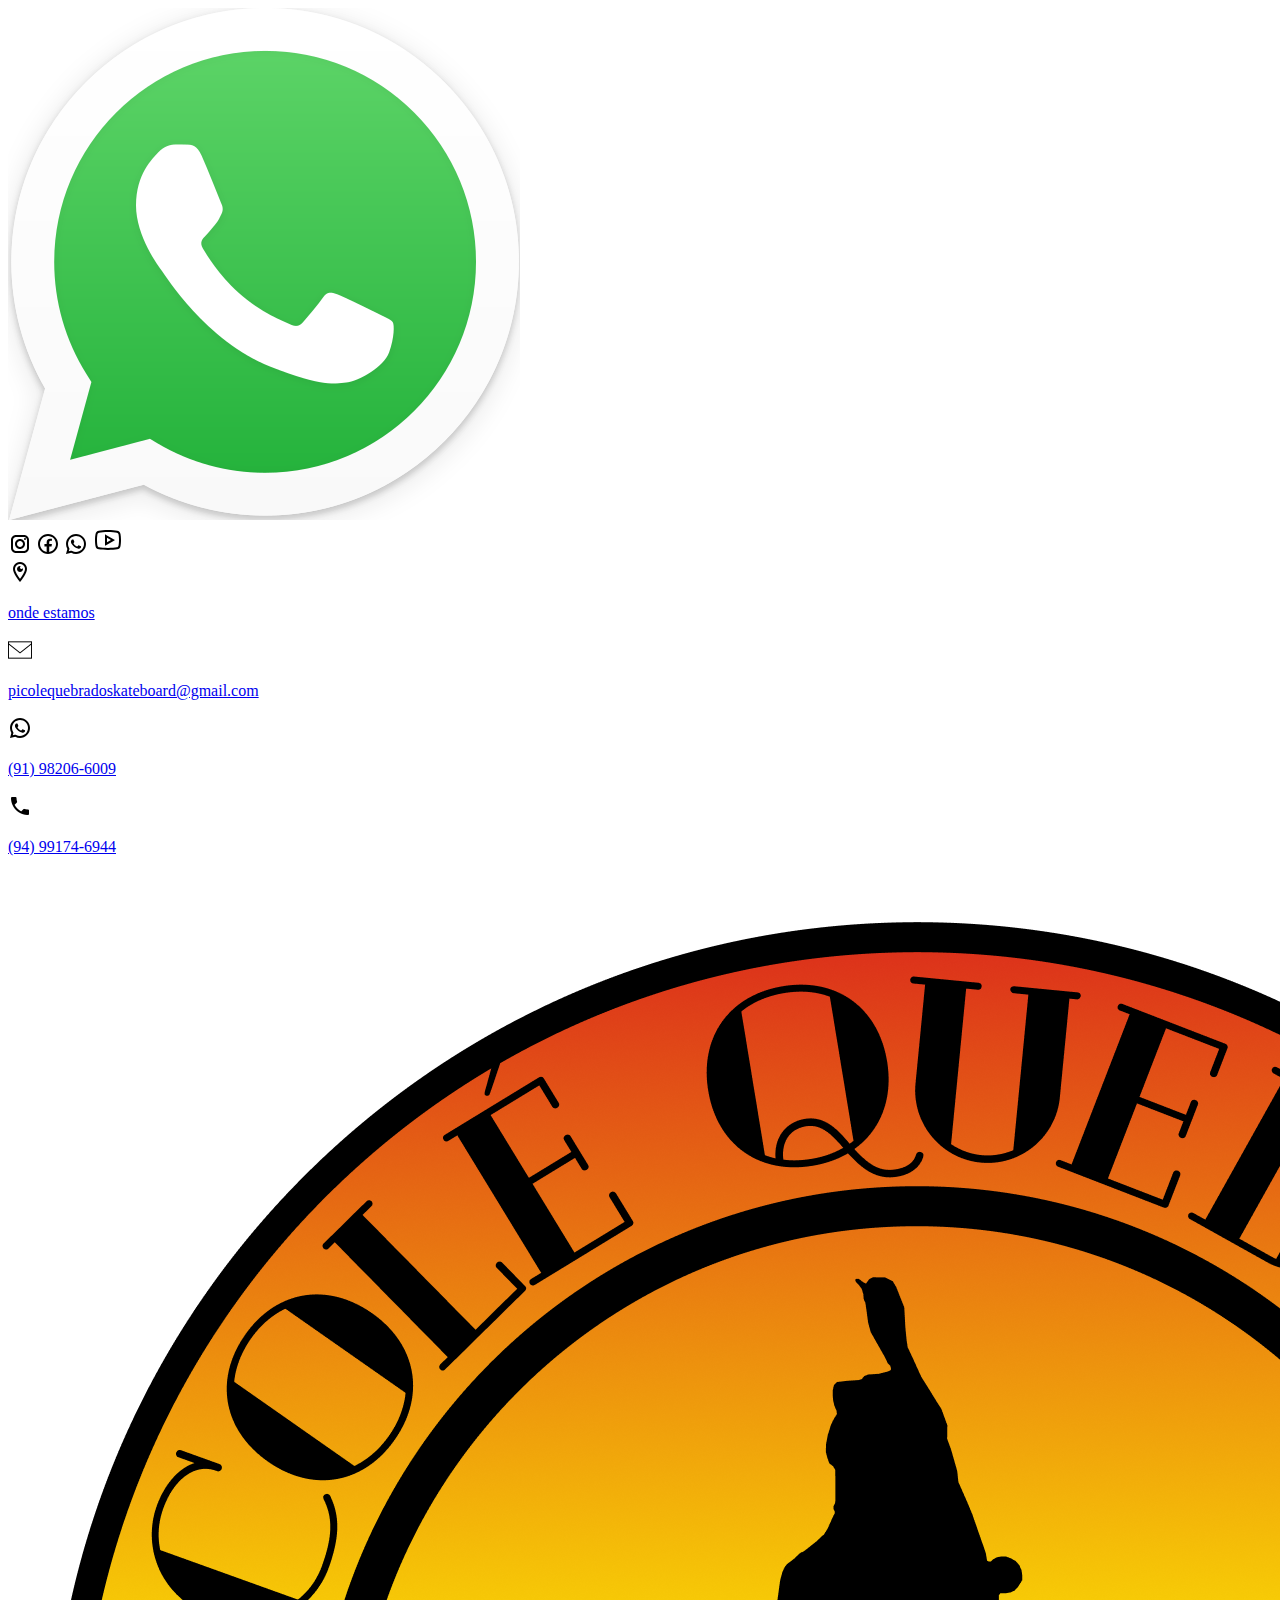
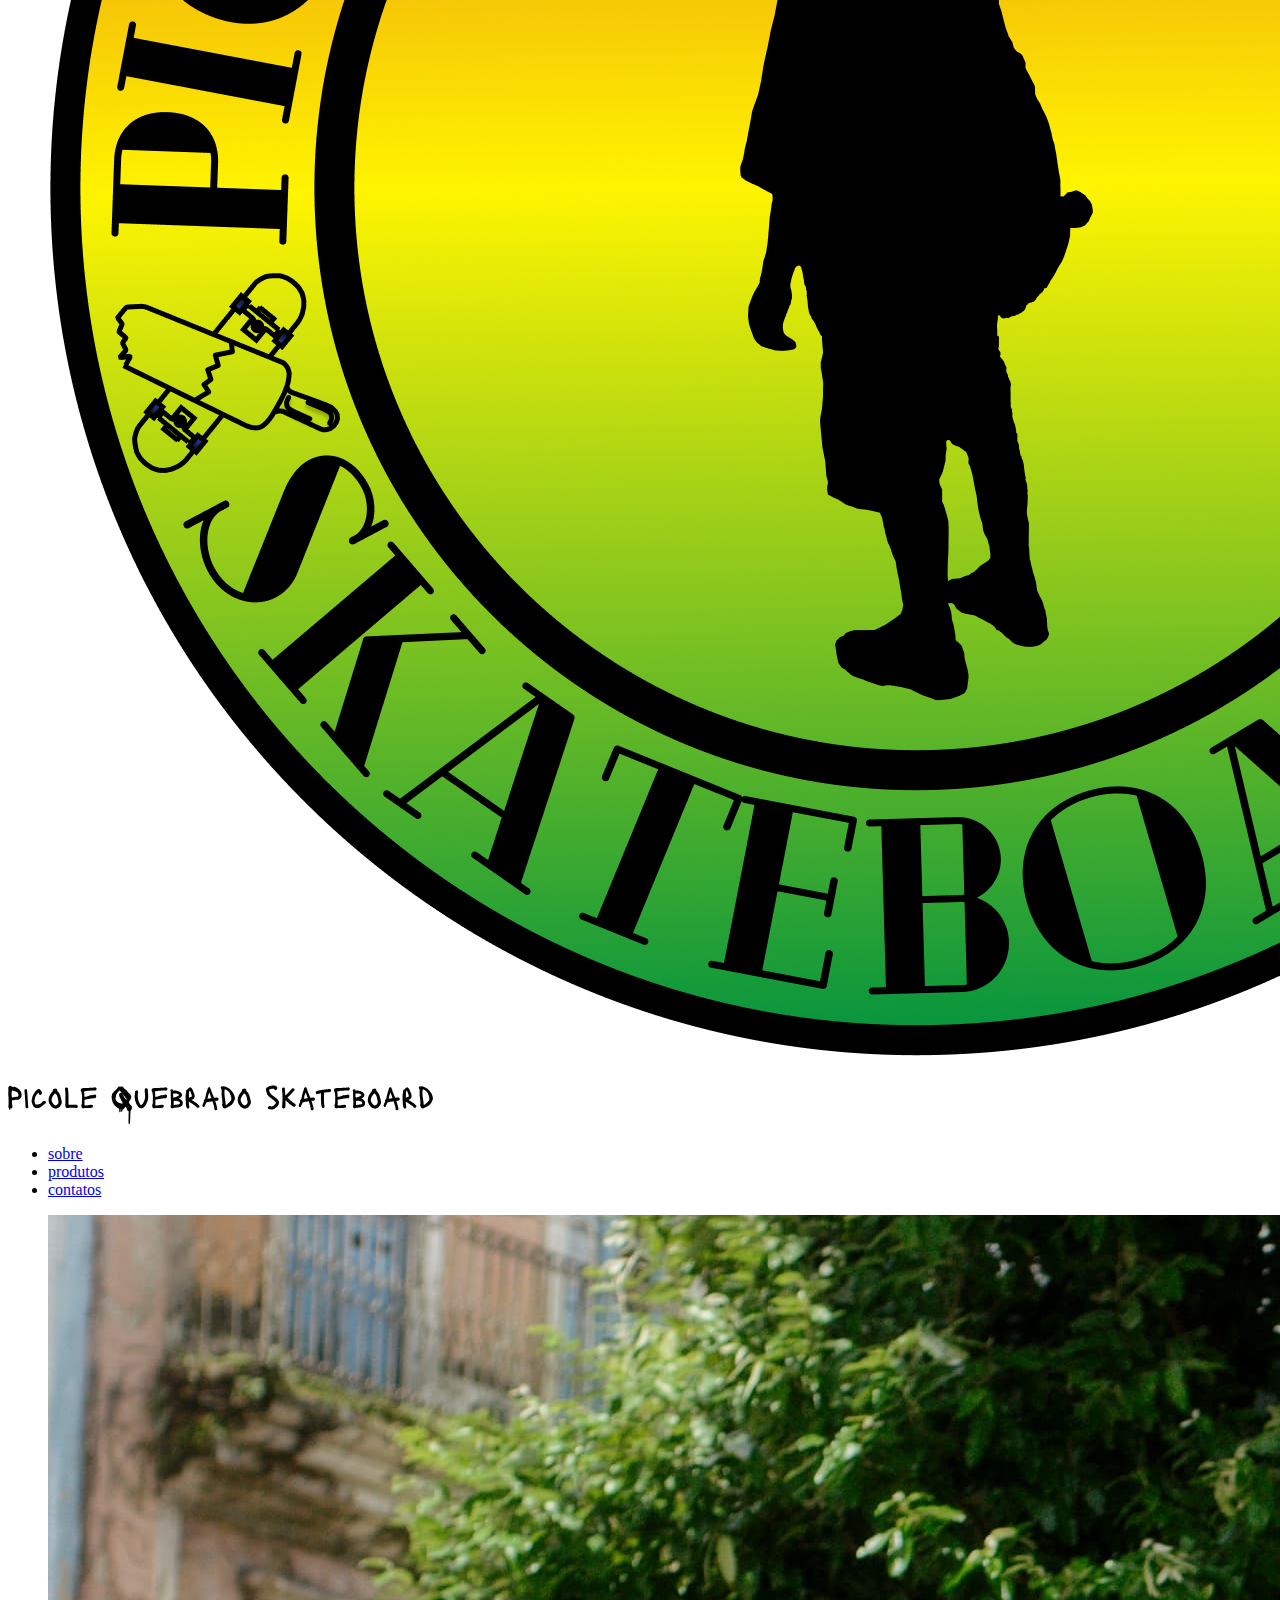
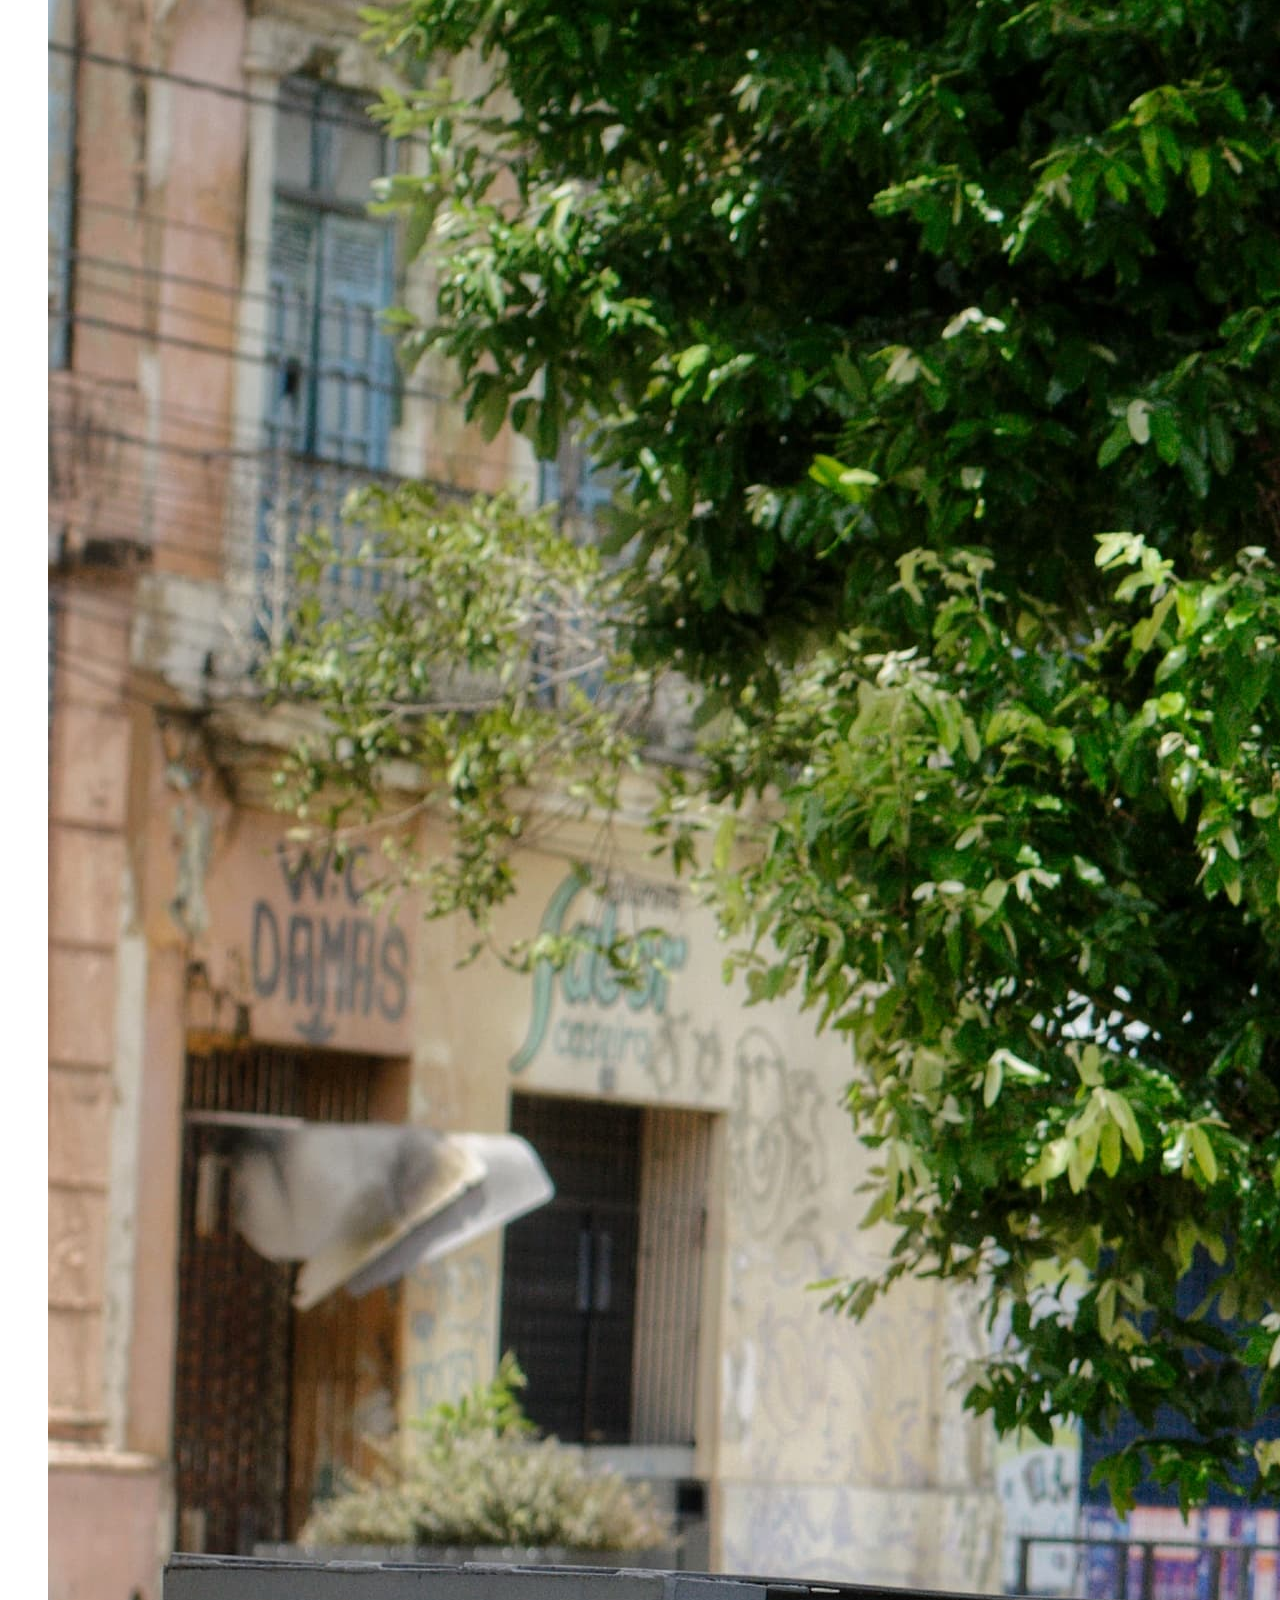
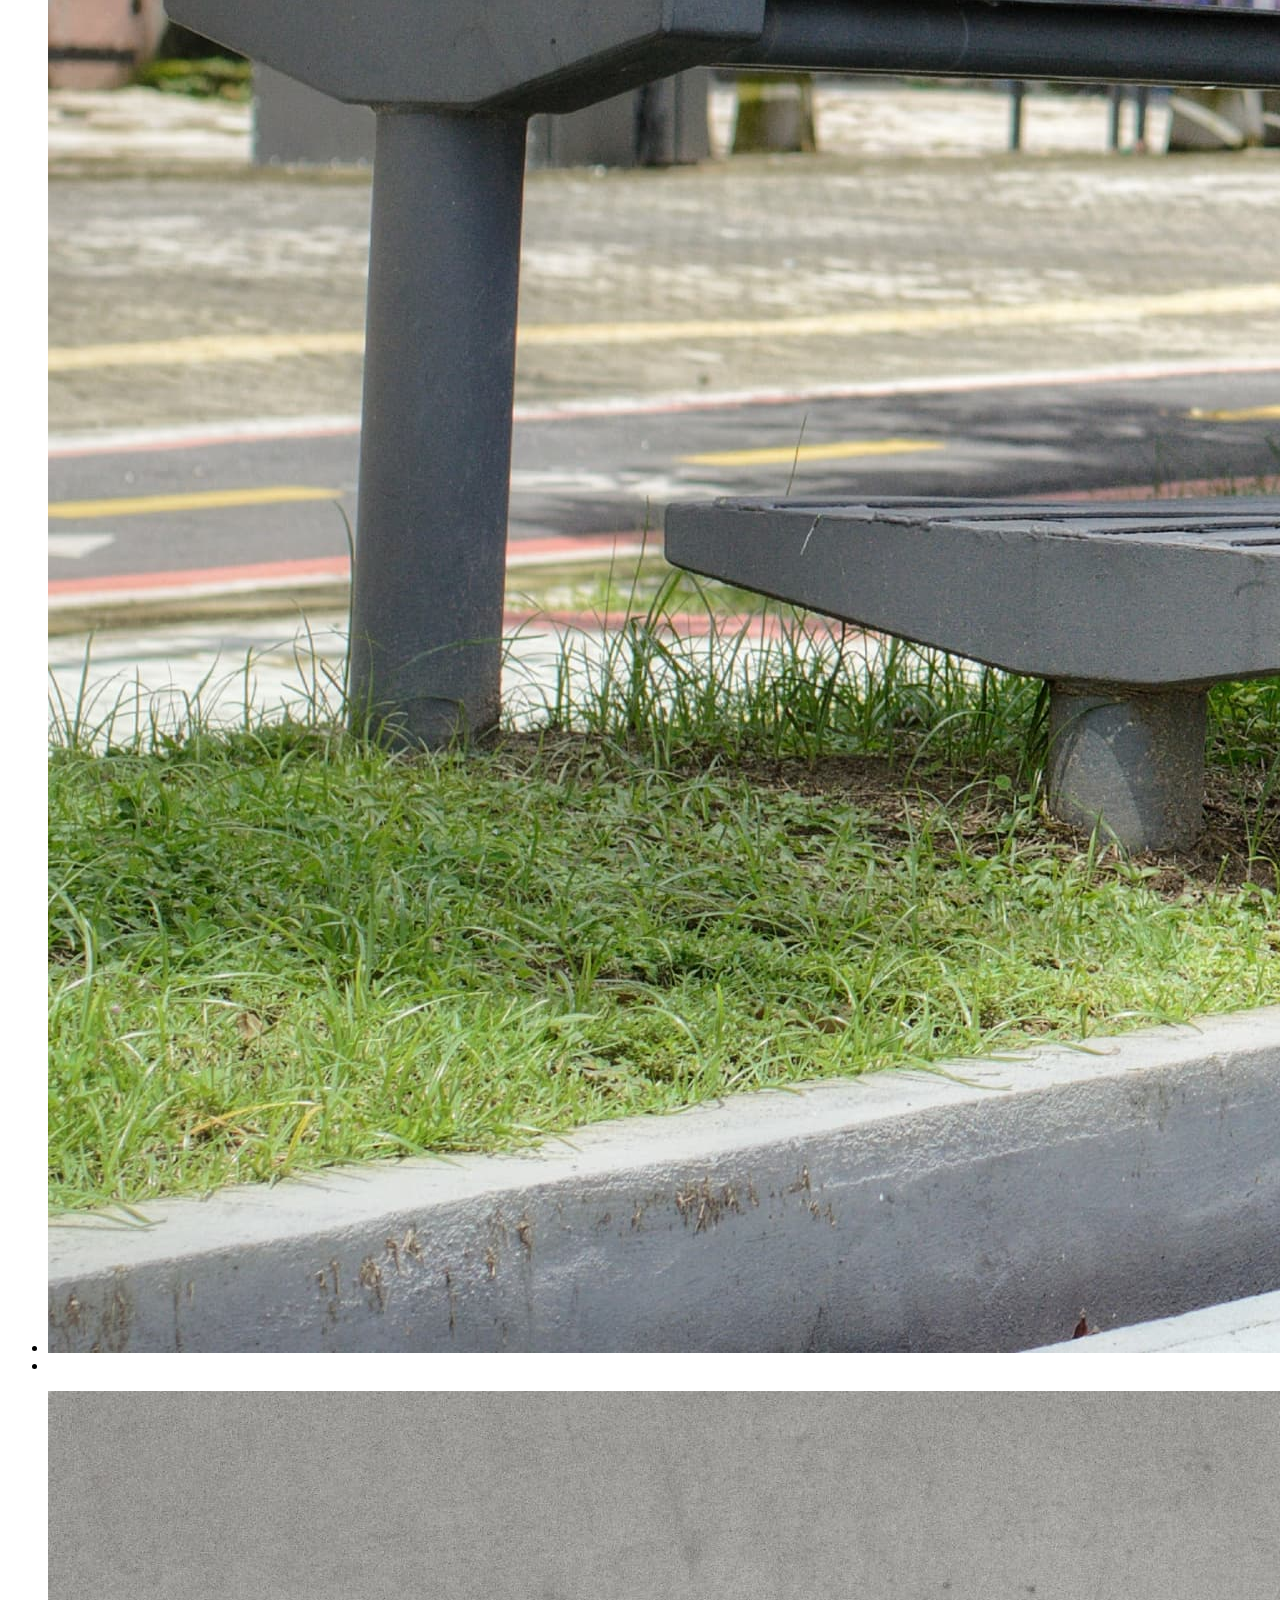
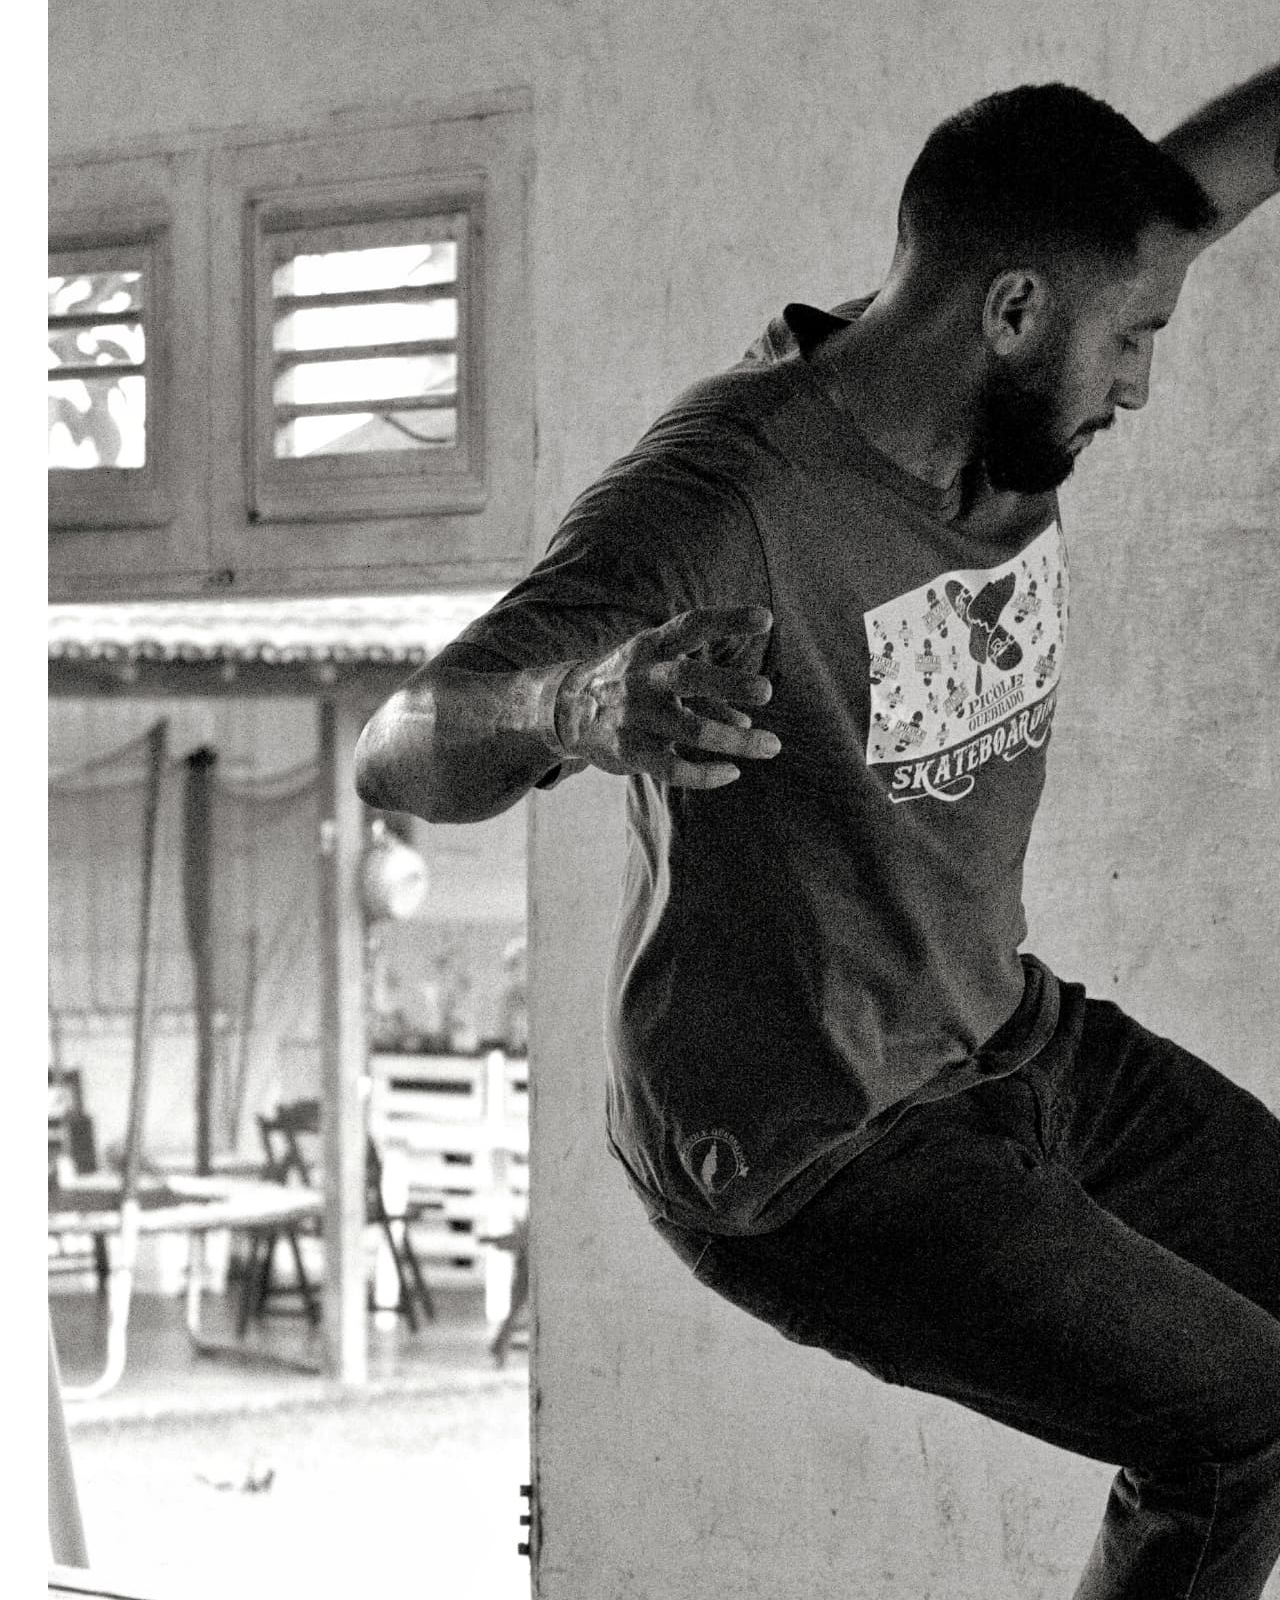
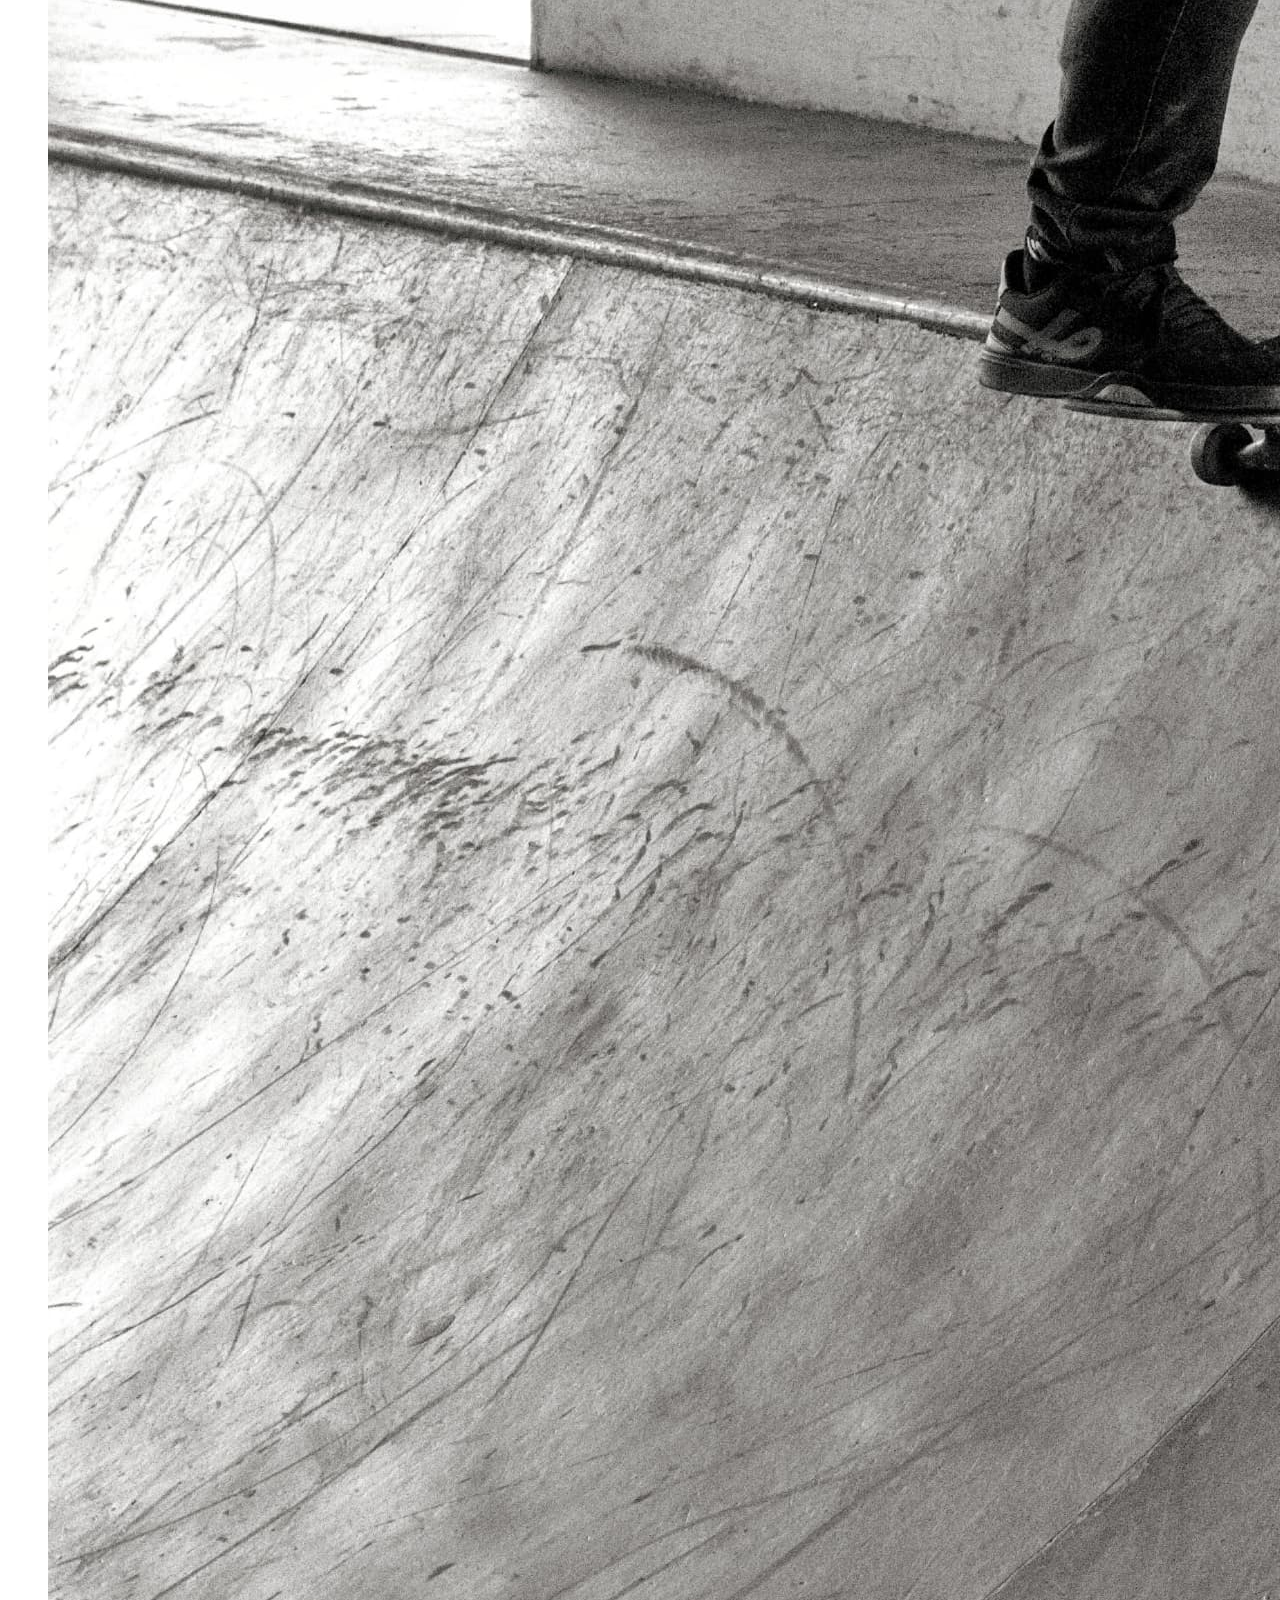
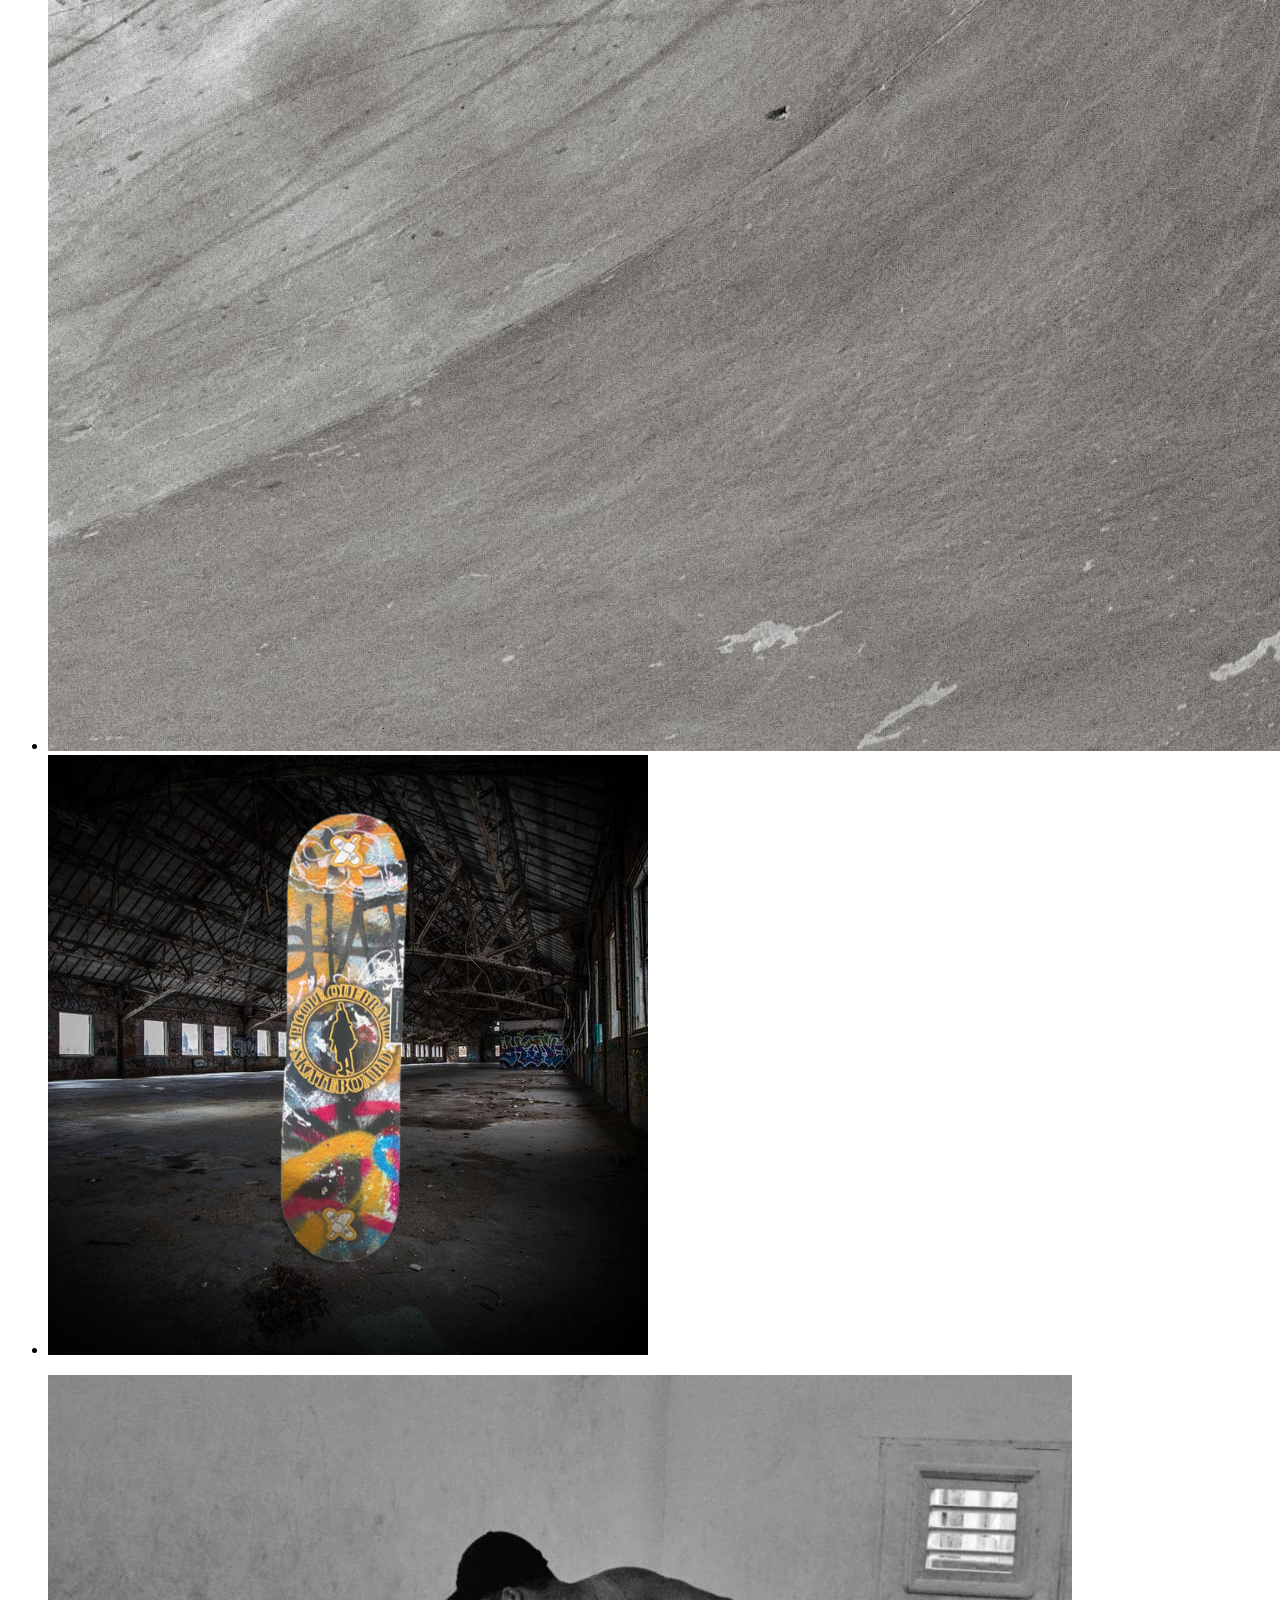
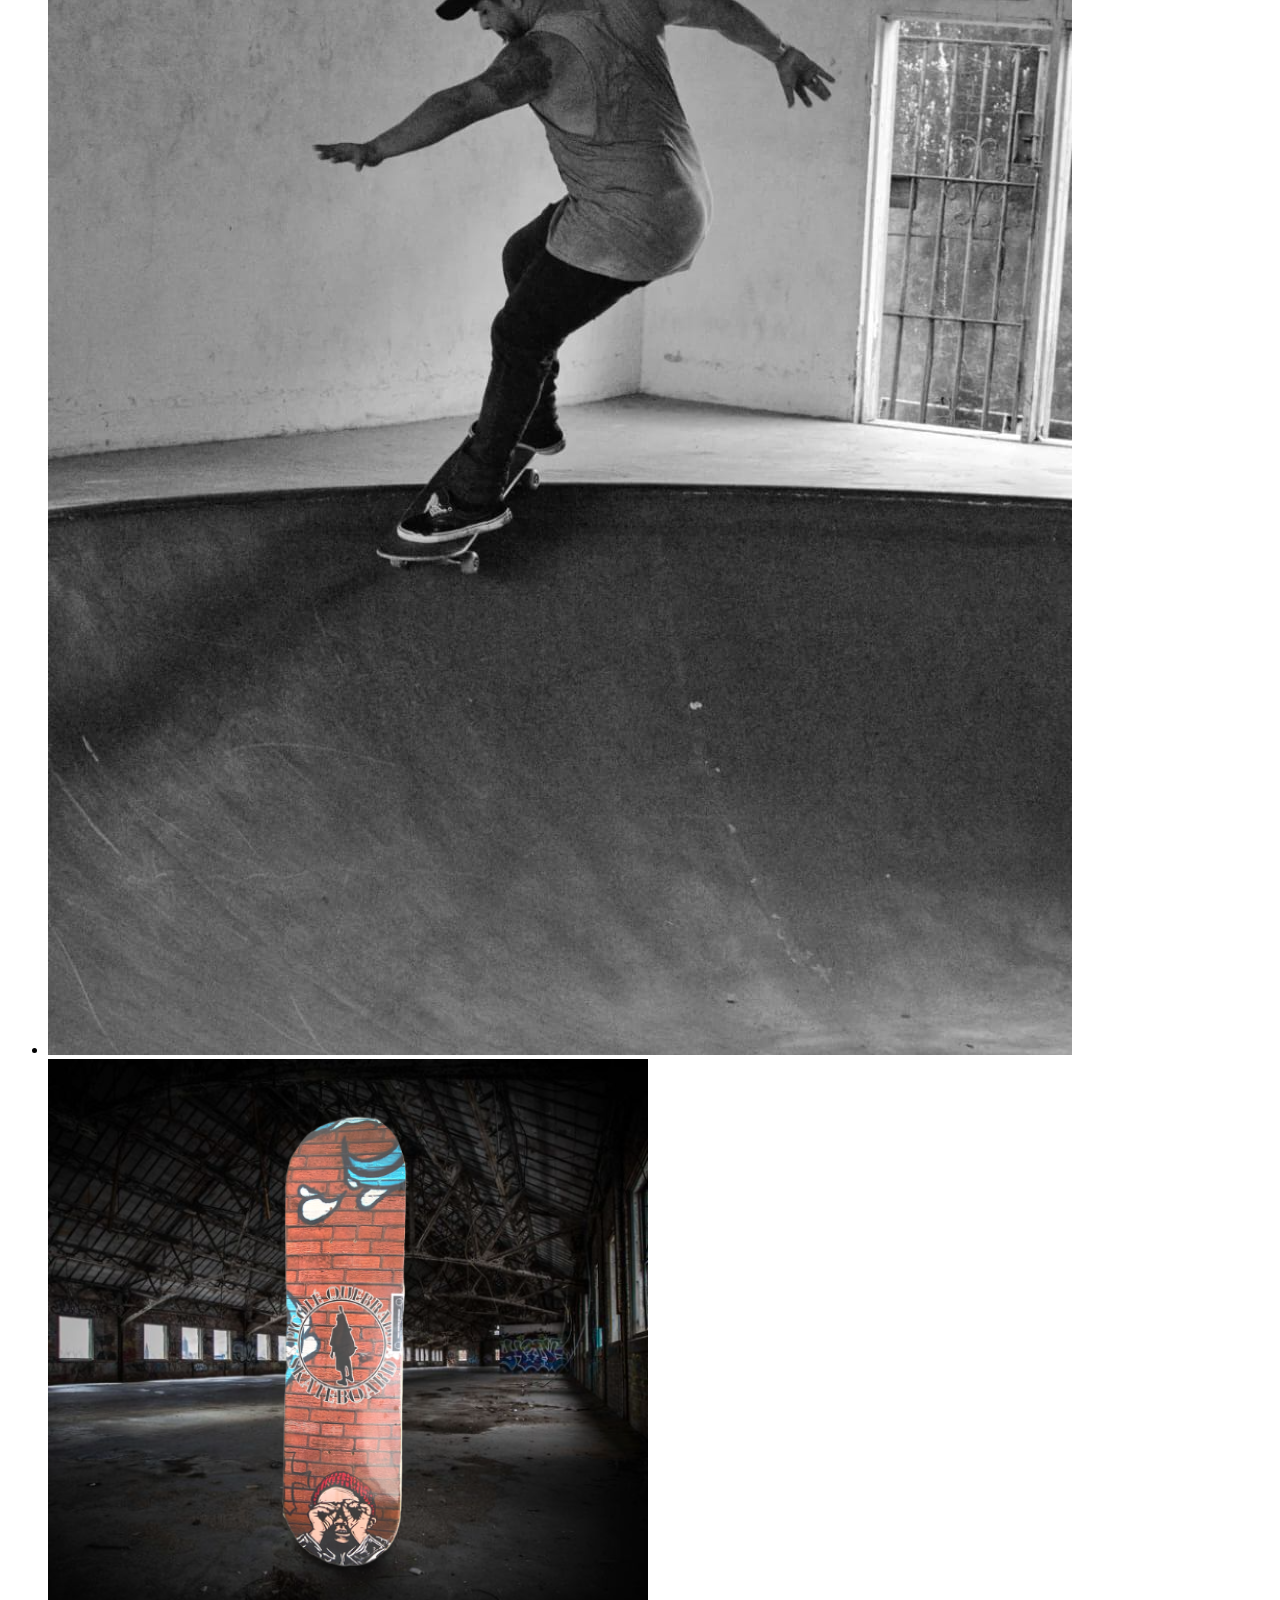
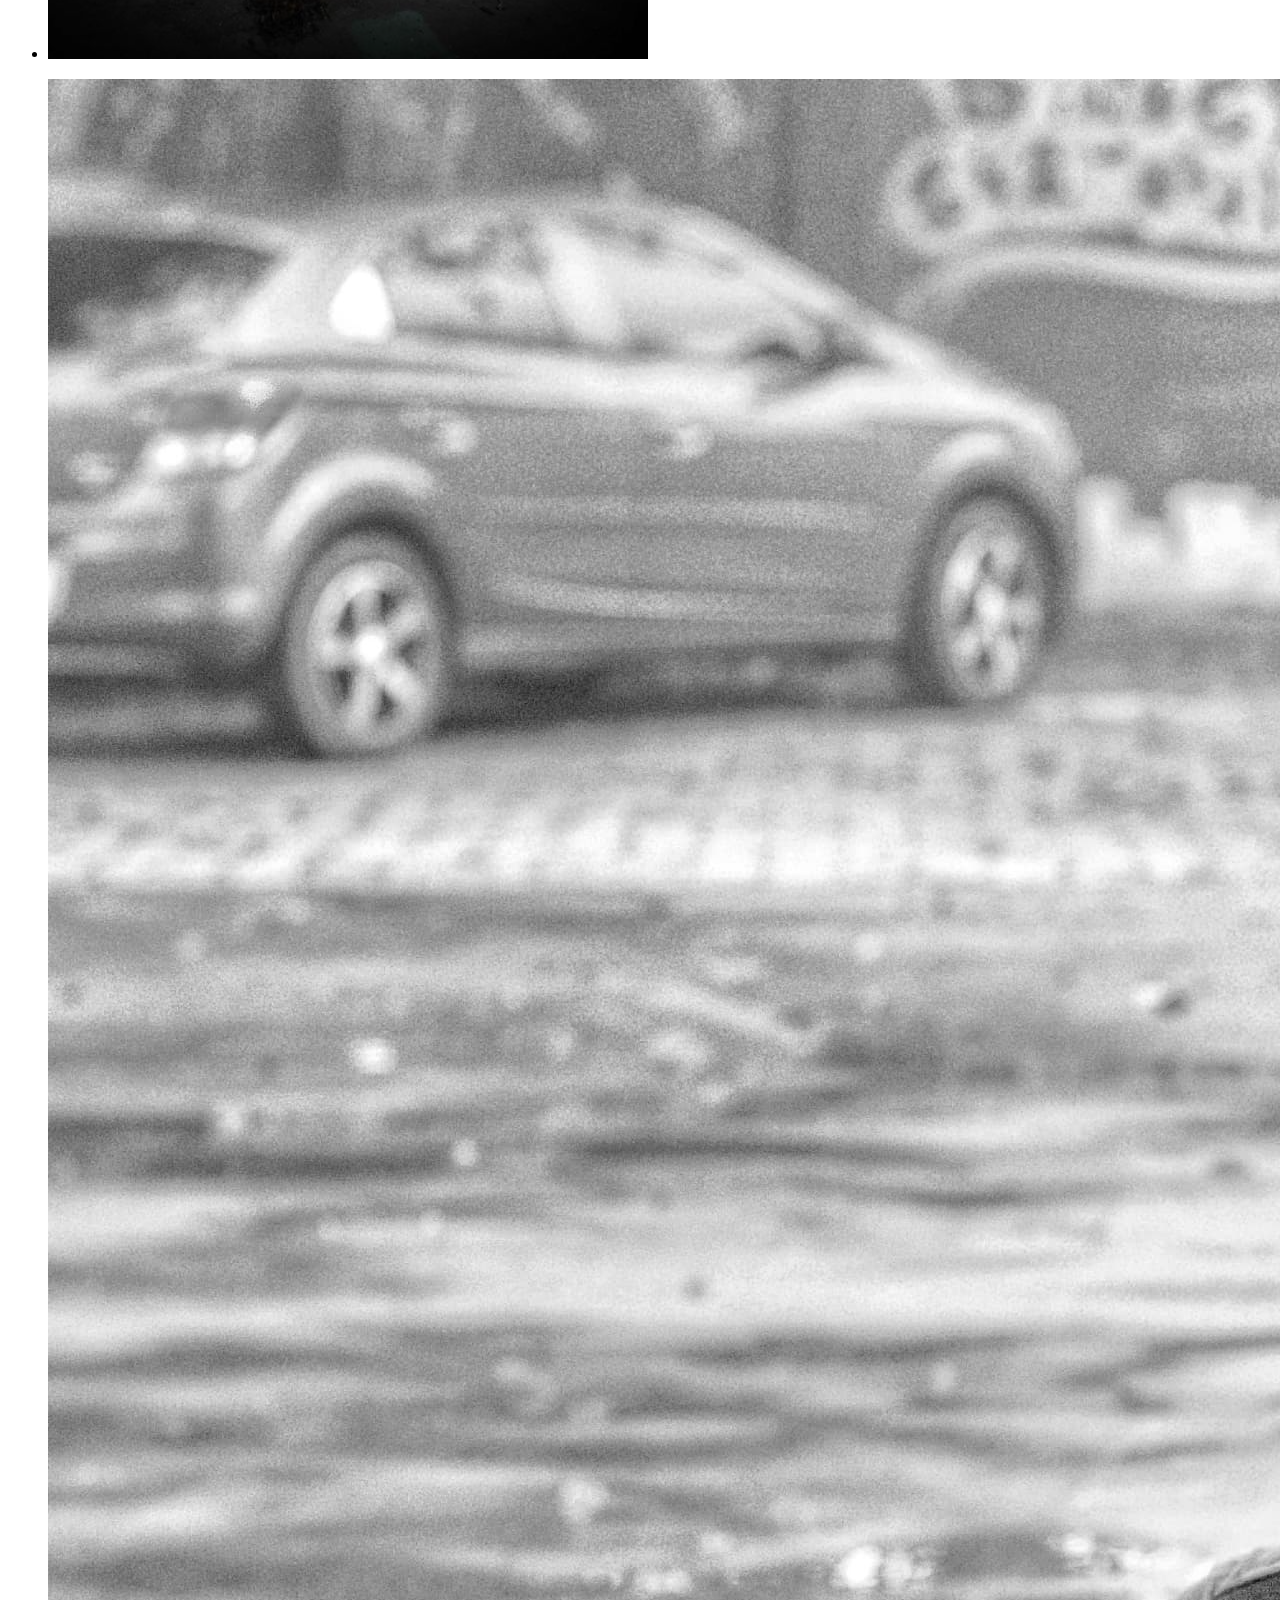
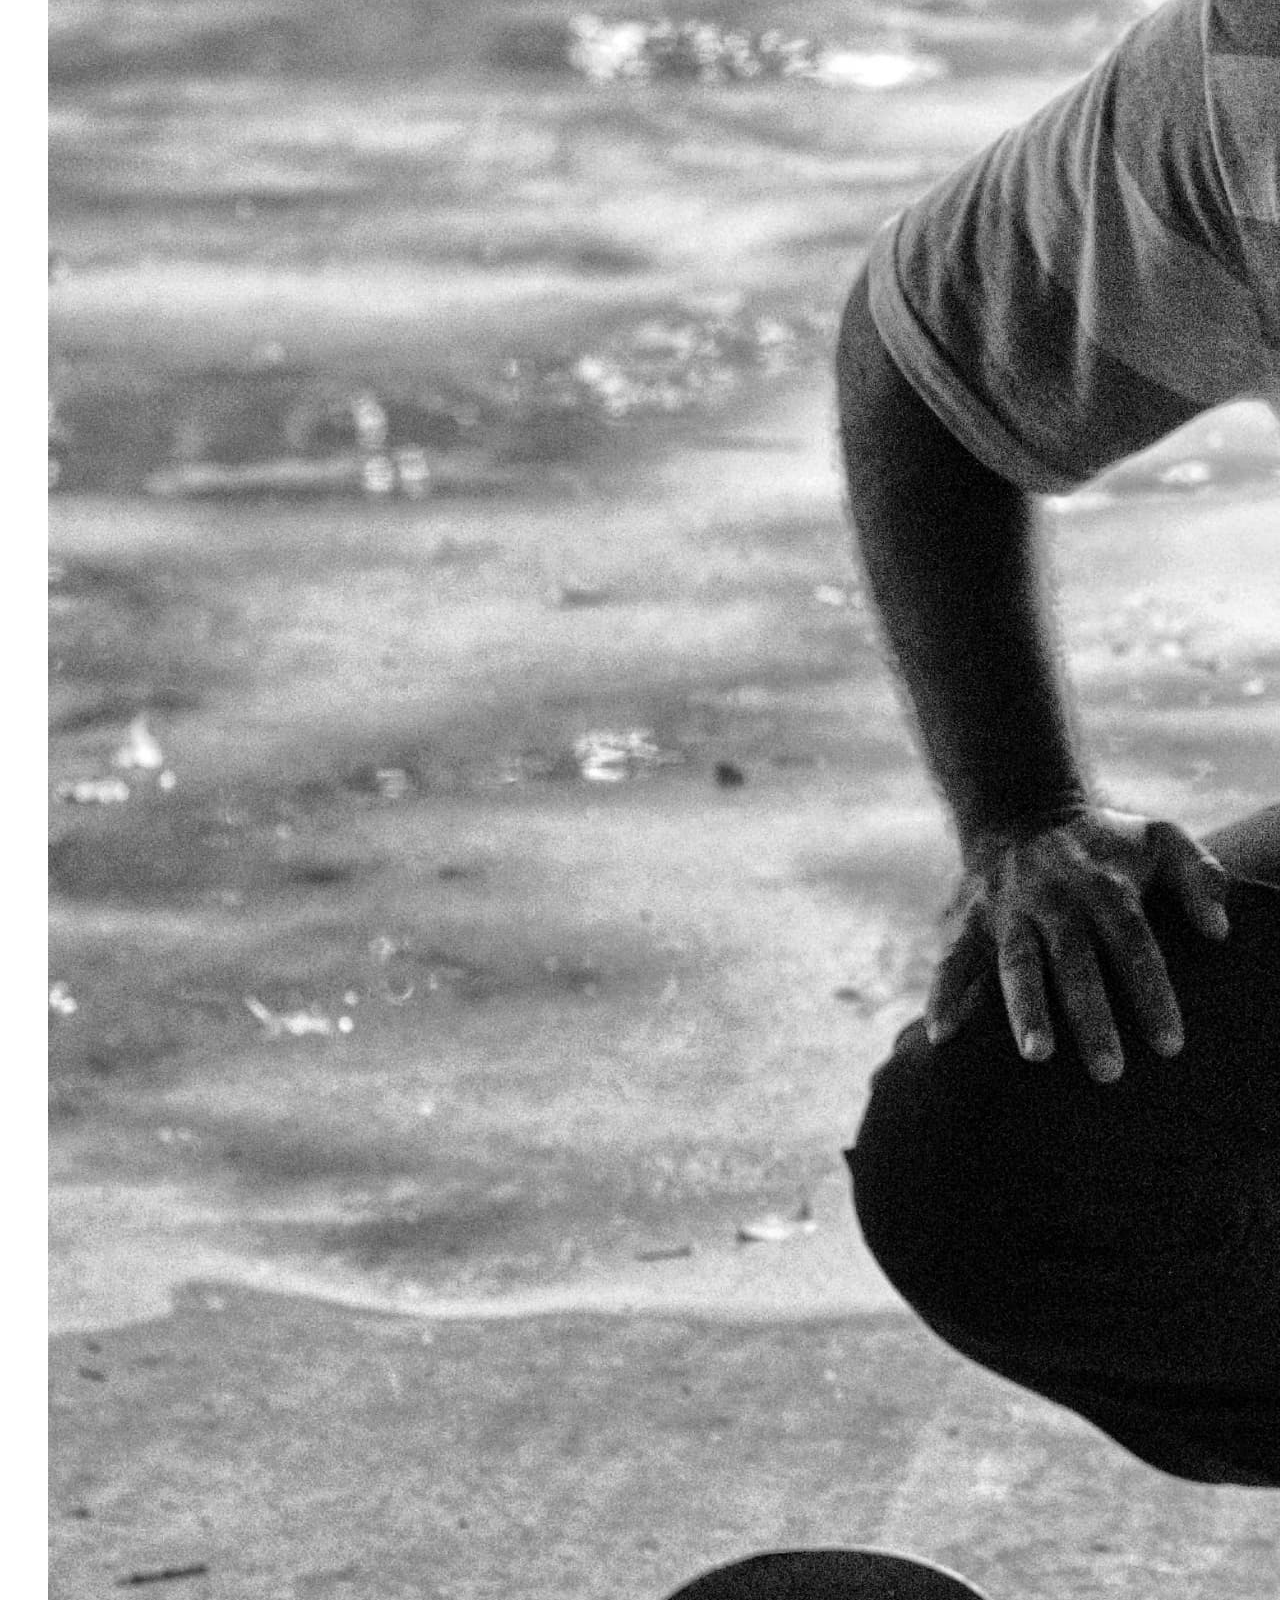
==== commit f781b8f7: "bugs navegadores" ====
--- a/index.html
+++ b/index.html
@@ -4,8 +4,9 @@
 <head>
   <meta charset="UTF-8" />
   <meta http-equiv="X-UA-Compatible" content="IE=edge" />
-  <meta name="viewport" content="width=device-width, initial-scale=1.0" />
+  <meta name="viewport" content="width=device-width, initial-scale=1.0, maximum-scale=1.0, user-scalable=0" />
   <title>Picole quebrado | home</title>
+  <link rel="shortcut icon" href="/favicon_io/favicon.ico" type="image/x-icon">
   <link rel="stylesheet" href="style.css" />
   <link rel="preconnect" href="https://fonts.googleapis.com" />
   <link rel="preconnect" href="https://fonts.gstatic.com" crossorigin />
@@ -14,13 +15,13 @@
 </head>
 
 <body style="position: relative;">
-  <a id="whats" href="tel:+5591982066009"><img src="/imgs/icones/whatsapp.png" alt=""></a>
+  <a id="whats" href="https://wa.me/+5591982066009"><img src="/imgs/icones/whatsapp.png" alt=""></a>
   <div class="top-dados-menu">
     <div class="dados-do-topo">
       <div class="icons">
         <a href="https://www.instagram.com/picole_quebrado/"><img src="/imgs/icones/instagram.svg" alt="" srcset="" /></a>
         <a href="https://www.facebook.com/profile.php?id=100073004153898"><img src="/imgs/icones/facebook.svg" alt="" srcset="" /></a>
-        <a href="tel:+5591982066009"><img src="/imgs/icones/whatsapp.svg" alt="" srcset="" /></a>
+        <a href="https://wa.me/+5591982066009"><img src="/imgs/icones/whatsapp.svg" alt="" srcset="" /></a>
         <a href="https://www.youtube.com/channel/UCOKhmVPwEKcYezYWuXluL6A"><img src="/imgs/icones/youtube.svg" alt="" srcset="" /></a>
       </div>
       <div class="icons">
@@ -37,13 +38,13 @@
           </a>
         </div>
         <div>
-          <a href="tel:+5591982066009"><img src="/imgs/icones/whatsapp.svg" alt="" /></a>
+          <a href="https://wa.me/+5591982066009"><img src="/imgs/icones/whatsapp.svg" alt="" /></a>
           <a href="tel:+5591982066009">
             <p>(91) 98206-6009</p>
           </a>
         </div>
         <div>
-          <a href="tel:+5594991746944"><img src="/imgs/icones/telefone.svg" alt="" /></a>
+          <a href="https://wa.me/+5594991746944"><img src="/imgs/icones/telefone.svg" alt="" /></a>
           <a href="tel:+5594991746944">
             <p>(94) 99174-6944</p>
           </a>
@@ -68,27 +69,29 @@
   <div data-slide="principal">
     <ul class="slide">
       <li><img src="/imgs/fotos/gui-noseslide.jpg" alt="" /></li>
+      <li><img src="/imgs/produtos/bone/BONEBLACKRED.jpg" alt="" /></li>
+    </ul>
+    <ul class="slide">
+      <li><img src="/imgs/fotos/latino-rock.jpg" alt="" /></li>
+      <li><img src="/imgs/fotos/graffity-colors.png" alt="" /></li>
+    </ul>
+    <ul class="slide">
+      <li><img src="/imgs/fotos/robson-smith.jpg" alt="" /></li>
+      <li><img src="/imgs/fotos/graffiti-muro.png" alt="" /></li>
+    </ul>
+    <ul class="slide">
+      <li><img src="/imgs/fotos/nino.jpg" alt="" /></li>
       <li><img src="/imgs/fotos/camuflado.png" alt="" /></li>
       <li><img src="/imgs/fotos/visagem.jpg" alt="" /></li>
-    </ul>
-    <ul class="slide">
-      <li><img src="/imgs/fotos//latino-rock.jpg" alt="" /></li>
-      <li><img src="/imgs/fotos/graffity-colors.png" alt="" /></li>
-      <li><img src="/imgs/fotos/robson-smith.jpg" alt="" /></li>
-    </ul>
-    <ul class="slide">
-      <li><img src="/imgs/produtos/bone/BONEBLACKRED.jpg" alt="" /></li>
-      <li><img src="/imgs/fotos/graffiti-muro.png" alt="" /></li>
-      <li><img src="/imgs/fotos/nino.jpg" alt="" /></li>
     </ul>
   </div>
 
   <section class="lancamentos">
     <h1>NOVOS SHAPES LANÇADOS</h1>
     <div>
-      <img src="/imgs/produtos/graffiti.png" alt="" />
-      <img src="/imgs/produtos/camuflado.png" alt="" />
-      <img src="/imgs/produtos/MUROGRAFITTI 1.png" alt="" />
+      <img src="/imgs/produtos/shapes/graffiti (1).png" alt="" />
+      <img src="/imgs/produtos/shapes/camuflado (1).png" alt="" />
+      <img src="/imgs/produtos/shapes/MUROGRAFITTI 1 (1).png" alt="" />
     </div>
   </section>
   <section class="produtos">
@@ -98,7 +101,7 @@
         <h1>Picolé Quebrado</h1>
         <img src="/imgs/produtos/shapes/camuflado (1).png" alt="" srcset="">
         <div class="price">
-          <p>marfim</p>
+          <p>maple</p>
           <span>R$ 220,00</span>
         </div>
       </div>
@@ -106,7 +109,7 @@
         <h1>Picolé Quebrado</h1>
         <img src="/imgs/produtos/shapes/graffiti (1).png" alt="" srcset="">
         <div class="price">
-          <p>marfim</p>
+          <p>maple</p>
           <span>R$ 220,00</span>
         </div>
       </div>
@@ -114,7 +117,7 @@
         <h1>Picolé Quebrado</h1>
         <img src="/imgs/produtos/shapes/MUROGRAFITTI 1 (1).png" alt="" srcset="">
         <div class="price">
-          <p>marfim</p>
+          <p>maple</p>
           <span>R$ 220,00</span>
         </div>
       </div>
@@ -259,7 +262,7 @@
             <a href="https://www.facebook.com/profile.php?id=100073004153898"><img src="/imgs/icones/facebook.svg" alt="" srcset="" /></a>
           </li>
           <li>
-            <a href="tel:+5591982066009"><img src="/imgs/icones/whatsapp.svg" alt="" srcset="" /></a>
+            <a href="https://wa.me/+5591982066009"><img src="/imgs/icones/whatsapp.svg" alt="" srcset="" /></a>
           </li>
           <li>
             <a href="https://www.youtube.com/channel/UCOKhmVPwEKcYezYWuXluL6A"><img src="/imgs/icones/youtube.svg" alt="" srcset="" /></a>
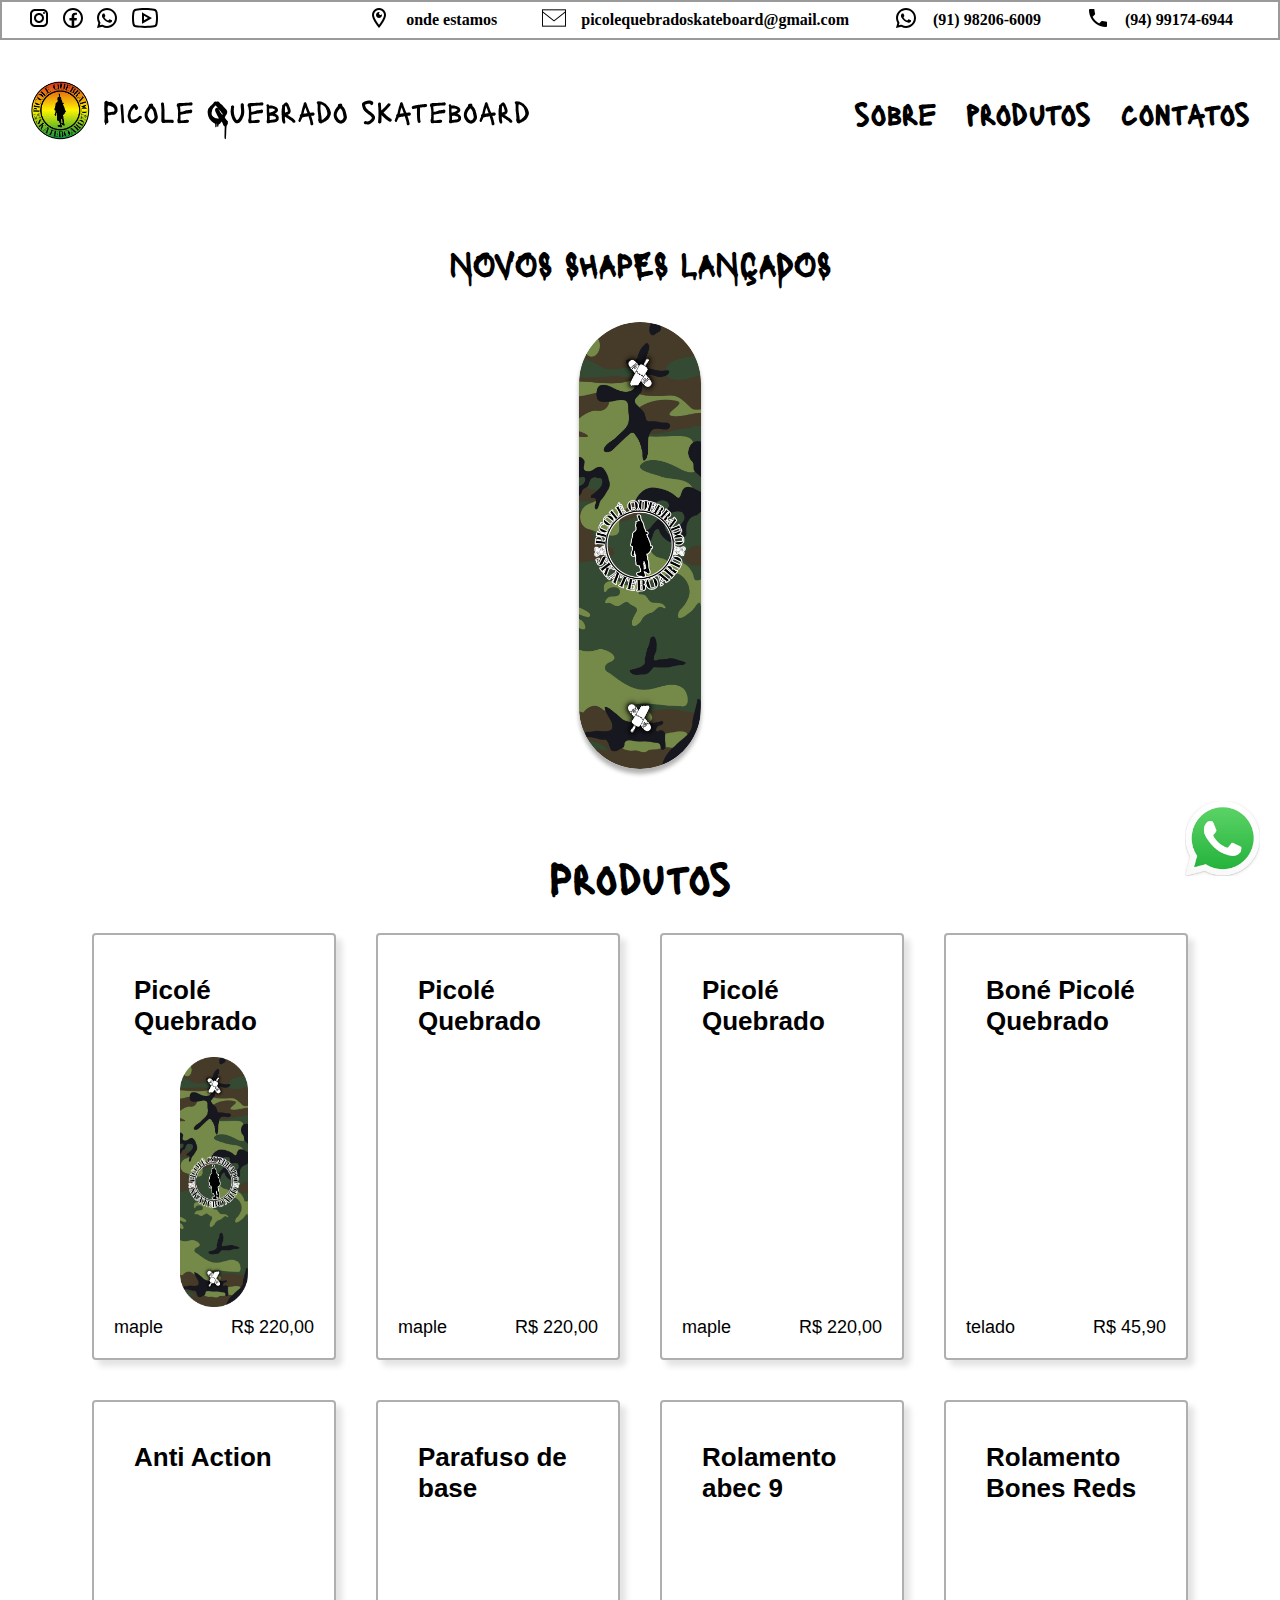
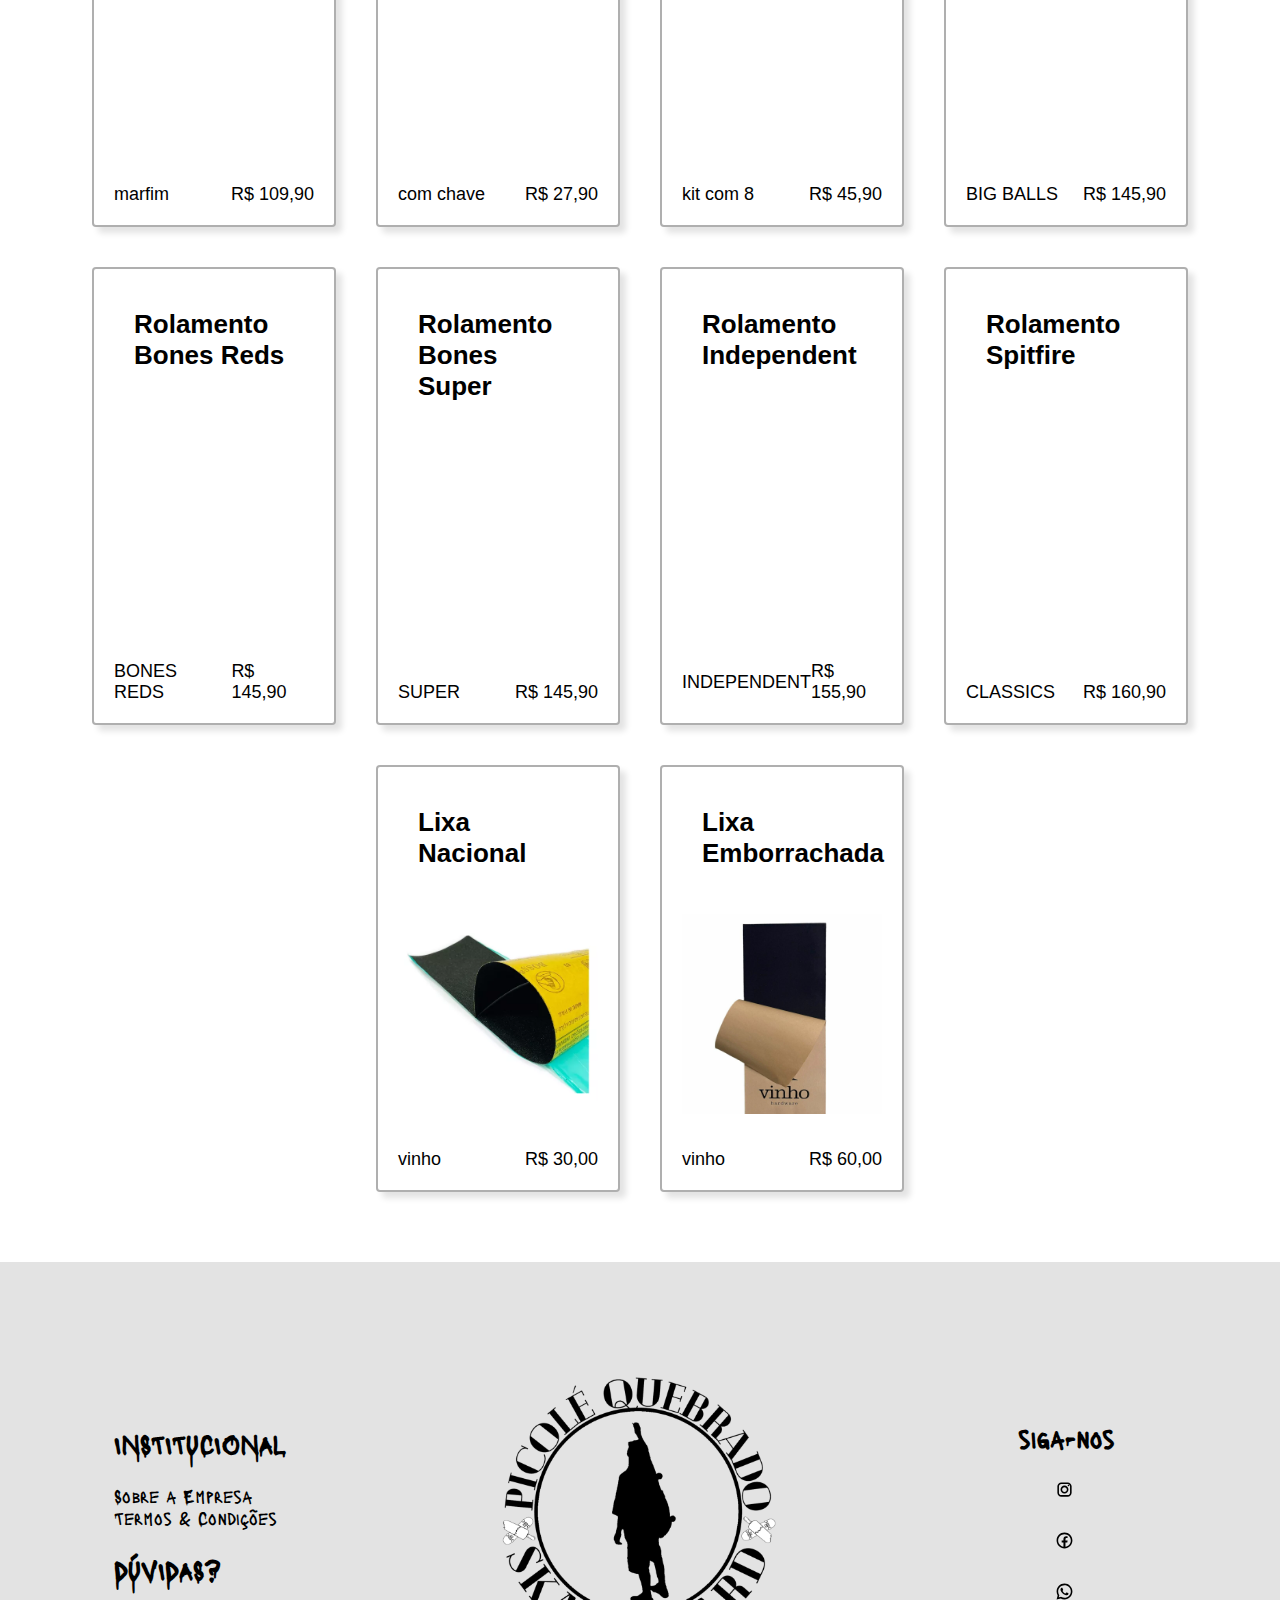
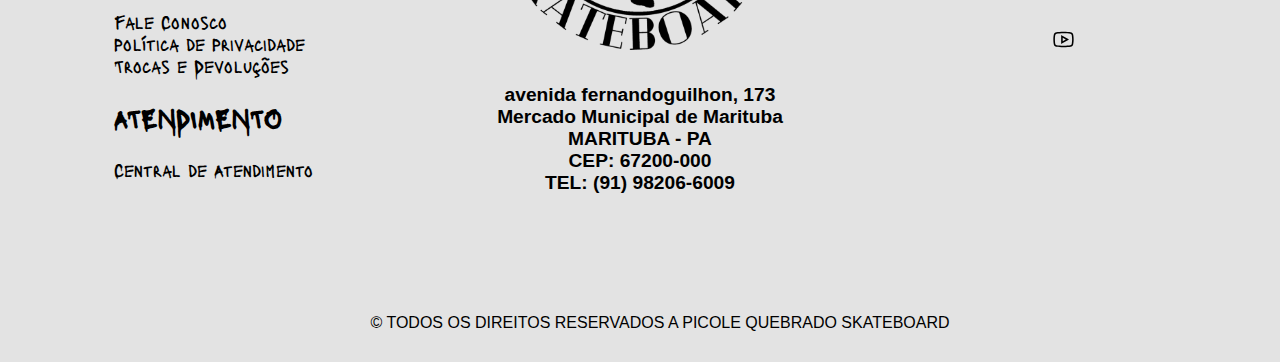
==== commit bdbaf39d: "updates imagens" ====
--- a/index.html
+++ b/index.html
@@ -6,7 +6,7 @@
   <meta http-equiv="X-UA-Compatible" content="IE=edge" />
   <meta name="viewport" content="width=device-width, initial-scale=1.0, maximum-scale=1.0, user-scalable=0" />
   <title>Picole quebrado | home</title>
-  <link rel="shortcut icon" href="/favicon_io/favicon.ico" type="image/x-icon">
+  <link rel="shortcut icon" href="favicon_io/favicon.ico" type="image/x-icon">
   <link rel="stylesheet" href="style.css" />
   <link rel="preconnect" href="https://fonts.googleapis.com" />
   <link rel="preconnect" href="https://fonts.gstatic.com" crossorigin />
@@ -15,36 +15,36 @@
 </head>
 
 <body style="position: relative;">
-  <a id="whats" href="https://wa.me/+5591982066009"><img src="/imgs/icones/whatsapp.png" alt=""></a>
+  <a id="whats" href="https://wa.me/+5591982066009"><img src="imgs/icones/whatsapp.png" alt=""></a>
   <div class="top-dados-menu">
     <div class="dados-do-topo">
       <div class="icons">
-        <a href="https://www.instagram.com/picole_quebrado/"><img src="/imgs/icones/instagram.svg" alt="" srcset="" /></a>
-        <a href="https://www.facebook.com/profile.php?id=100073004153898"><img src="/imgs/icones/facebook.svg" alt="" srcset="" /></a>
-        <a href="https://wa.me/+5591982066009"><img src="/imgs/icones/whatsapp.svg" alt="" srcset="" /></a>
-        <a href="https://www.youtube.com/channel/UCOKhmVPwEKcYezYWuXluL6A"><img src="/imgs/icones/youtube.svg" alt="" srcset="" /></a>
+        <a href="https://www.instagram.com/picole_quebrado/"><img src="imgs/icones/instagram.svg" alt="" srcset="" /></a>
+        <a href="https://www.facebook.com/profile.php?id=100073004153898"><img src="imgs/icones/facebook.svg" alt="" srcset="" /></a>
+        <a href="https://wa.me/+5591982066009"><img src="imgs/icones/whatsapp.svg" alt="" srcset="" /></a>
+        <a href="https://www.youtube.com/channel/UCOKhmVPwEKcYezYWuXluL6A"><img src="imgs/icones/youtube.svg" alt="" srcset="" /></a>
       </div>
       <div class="icons">
         <div class="local">
-          <a href="https://goo.gl/maps/NNQZeAmCKe893hQv7"><img src="/imgs/icones/localizacao.svg" alt="" /></a>
+          <a href="https://goo.gl/maps/NNQZeAmCKe893hQv7"><img src="imgs/icones/localizacao.svg" alt="" /></a>
           <a href="https://goo.gl/maps/NNQZeAmCKe893hQv7">
             <p>onde estamos</p>
           </a>
         </div>
         <div class="email-topo">
-          <a href="mailto:picolequebradoskateboard@gmail.com"><img src="/imgs/icones/email.svg" alt="" /></a>
+          <a href="mailto:picolequebradoskateboard@gmail.com"><img src="imgs/icones/email.svg" alt="" /></a>
           <a href="mailto:picolequebradoskateboard@gmail.com">
             <p>picolequebradoskateboard@gmail.com</p>
           </a>
         </div>
         <div>
-          <a href="https://wa.me/+5591982066009"><img src="/imgs/icones/whatsapp.svg" alt="" /></a>
+          <a href="https://wa.me/+5591982066009"><img src="imgs/icones/whatsapp.svg" alt="" /></a>
           <a href="tel:+5591982066009">
             <p>(91) 98206-6009</p>
           </a>
         </div>
         <div>
-          <a href="https://wa.me/+5594991746944"><img src="/imgs/icones/telefone.svg" alt="" /></a>
+          <a href="https://wa.me/+5594991746944"><img src="imgs/icones/telefone.svg" alt="" /></a>
           <a href="tel:+5594991746944">
             <p>(94) 99174-6944</p>
           </a>
@@ -54,13 +54,13 @@
     <header class="menu">
       <nav>
         <div class="containerLogo">
-          <img class="logoTipo" src="/imgs/fotos/LOGO_PICOLE.png" alt="">
-          <img src="/imgs/icones/Picole Quebrado skateboard.svg" alt="" srcset="" />
+          <img class="logoTipo" src="imgs/fotos/LOGO_PICOLE.png" alt="">
+          <img src="imgs/icones/Picole Quebrado skateboard.svg" alt="" srcset="" />
         </div>
         <ul>
-          <li><a href="/paginas/sobre.html">sobre</a></li>
-          <li><a href="/paginas/produtos.html">produtos</a></li>
-          <li><a href="/paginas/contato.html">contatos</a></li>
+          <li><a href="paginas/sobre.html">sobre</a></li>
+          <li><a href="paginas/produtos.html">produtos</a></li>
+          <li><a href="paginas/contato.html">contatos</a></li>
         </ul>
       </nav>
     </header>
@@ -68,30 +68,34 @@
   </div>
   <div data-slide="principal">
     <ul class="slide">
-      <li><img src="/imgs/fotos/gui-noseslide.jpg" alt="" /></li>
-      <li><img src="/imgs/produtos/bone/BONEBLACKRED.jpg" alt="" /></li>
-    </ul>
-    <ul class="slide">
-      <li><img src="/imgs/fotos/latino-rock.jpg" alt="" /></li>
-      <li><img src="/imgs/fotos/graffity-colors.png" alt="" /></li>
-    </ul>
-    <ul class="slide">
-      <li><img src="/imgs/fotos/robson-smith.jpg" alt="" /></li>
-      <li><img src="/imgs/fotos/graffiti-muro.png" alt="" /></li>
-    </ul>
-    <ul class="slide">
-      <li><img src="/imgs/fotos/nino.jpg" alt="" /></li>
-      <li><img src="/imgs/fotos/camuflado.png" alt="" /></li>
-      <li><img src="/imgs/fotos/visagem.jpg" alt="" /></li>
+      <li><img src="imgs/fotos/gui-noseslide.jpg" alt="" /></li>
+      <li><img src="imgs/produtos/bone/BONEBLACKRED.jpg" alt="" /></li>
+    </ul>
+    <ul class="slide">
+      <li><img src="imgs/fotos/latino-rock.jpg" alt="" /></li>
+      <li><img src="imgs/fotos/graffity-colors.png" alt="" /></li>
+    </ul>
+    <ul class="slide">
+      <li><img src="imgs/fotos/robson-smith.jpg" alt="" /></li>
+      <li><img src="imgs/fotos/graffiti-muro.png" alt="" /></li>
+    </ul>
+    <ul class="slide">
+      <li><img src="imgs/fotos/vitor.jpg" alt="" /></li>
+      <li><img src="imgs/produtos/rolamento/spitfireclassics.png" alt="" /></li>
+    </ul>
+    <ul class="slide">
+      <li><img src="imgs/fotos/nino.jpg" alt="" /></li>
+      <li><img src="imgs/fotos/camuflado.png" alt="" /></li>
+      <li><img src="imgs/fotos/visagem.jpg" alt="" /></li>
     </ul>
   </div>
 
   <section class="lancamentos">
     <h1>NOVOS SHAPES LANÇADOS</h1>
     <div>
-      <img src="/imgs/produtos/shapes/graffiti (1).png" alt="" />
-      <img src="/imgs/produtos/shapes/camuflado (1).png" alt="" />
-      <img src="/imgs/produtos/shapes/MUROGRAFITTI 1 (1).png" alt="" />
+      <img src="imgs/produtos/shapes/graffiti.png" alt="" />
+      <img src="imgs/produtos/shapes/camuflado.png" alt="" />
+      <img src="imgs/produtos/shapes/MUROGRAFITTI.png" alt="" />
     </div>
   </section>
   <section class="produtos">
@@ -99,7 +103,7 @@
     <div class="cards">
       <div class="shape cards-item">
         <h1>Picolé Quebrado</h1>
-        <img src="/imgs/produtos/shapes/camuflado (1).png" alt="" srcset="">
+        <img src="imgs/produtos/shapes/camuflado.png" alt="" srcset="">
         <div class="price">
           <p>maple</p>
           <span>R$ 220,00</span>
@@ -107,7 +111,7 @@
       </div>
       <div class="shape cards-item">
         <h1>Picolé Quebrado</h1>
-        <img src="/imgs/produtos/shapes/graffiti (1).png" alt="" srcset="">
+        <img src="imgs/produtos/shapes/graffiti.png" alt="" srcset="">
         <div class="price">
           <p>maple</p>
           <span>R$ 220,00</span>
@@ -115,7 +119,7 @@
       </div>
       <div class="shape cards-item">
         <h1>Picolé Quebrado</h1>
-        <img src="/imgs/produtos/shapes/MUROGRAFITTI 1 (1).png" alt="" srcset="">
+        <img src="imgs/produtos/shapes/MUROGRAFITTI.png" alt="" srcset="">
         <div class="price">
           <p>maple</p>
           <span>R$ 220,00</span>
@@ -123,7 +127,7 @@
       </div>
       <div class="shape cards-item">
         <h1>Boné Picolé Quebrado</h1>
-        <img src="/imgs/produtos/bone/BONEBLACKRED.jpg" alt="" srcset="">
+        <img src="imgs/produtos/bone/BONEBLACKRED.jpg" alt="" srcset="">
         <div class="price">
           <p>telado</p>
           <span>R$ 45,90</span>
@@ -132,7 +136,7 @@
       
       <div class="shape cards-item">
         <h1>Anti Action</h1>
-        <img src="/imgs/produtos/shapes/anti2.jpg" alt="" srcset="">
+        <img src="imgs/produtos/shapes/anti2.jpg" alt="" srcset="">
         <div class="price">
           <p>marfim</p>
           <span>R$ 109,90</span>
@@ -140,7 +144,7 @@
       </div>
       <div class="truck cards-item">
         <h1>Parafuso de base</h1>
-        <img src="/imgs/produtos/parafuso/parafuso.jpg" alt="" srcset="">
+        <img src="imgs/produtos/parafuso/parafuso.jpg" alt="" srcset="">
         <div class="price">
           <p>com chave</p>
           <span>R$ 27,90</span>
@@ -149,7 +153,7 @@
       
       <div class="truck cards-item">
         <h1>Rolamento abec 9</h1>
-        <img src="/imgs/produtos/rolamento/abec9.jpg" alt="" srcset="">
+        <img src="imgs/produtos/rolamento/abec9.jpg" alt="" srcset="">
         <div class="price">
           <p>kit com 8</p>
           <span>R$ 45,90</span>
@@ -158,7 +162,7 @@
       </div>
       <div class="truck cards-item">
         <h1>Rolamento Bones Reds</h1>
-        <img src="/imgs/produtos/rolamento/bonesbill.jpg" alt="" srcset="">
+        <img src="imgs/produtos/rolamento/bonesbill.jpg" alt="" srcset="">
         <div class="price">
           <p>BIG BALLS</p>
           <span>R$ 145,90</span>
@@ -167,7 +171,7 @@
       </div>
       <div class="truck cards-item">
         <h1>Rolamento Bones Reds</h1>
-        <img src="/imgs/produtos/rolamento/bonesred.jpg" alt="" srcset="">
+        <img src="imgs/produtos/rolamento/bonesred.jpg" alt="" srcset="">
         <div class="price">
           <p>BONES REDS</p>
           <span>R$ 145,90</span>
@@ -176,7 +180,7 @@
       </div>
       <div class="truck cards-item">
         <h1>Rolamento Bones Super</h1>
-        <img src="/imgs/produtos/rolamento/bonessuper.jpg" alt="" srcset="">
+        <img src="imgs/produtos/rolamento/bonessuper.jpg" alt="" srcset="">
         <div class="price">
           <p>SUPER</p>
           <span>R$ 145,90</span>
@@ -185,7 +189,7 @@
       </div>
       <div class="truck cards-item">
         <h1>Rolamento Independent</h1>
-        <img src="/imgs/produtos/rolamento/independent.jpg" alt="" srcset="">
+        <img src="imgs/produtos/rolamento/independent.jpg" alt="" srcset="">
         <div class="price">
           <p>INDEPENDENT</p>
           <span>R$ 155,90</span>
@@ -193,7 +197,7 @@
       </div>
       <div class="truck cards-item">
         <h1>Rolamento Spitfire</h1>
-        <img src="/imgs/produtos/rolamento/spitfireclassics.png" alt="" srcset="">
+        <img src="imgs/produtos/rolamento/spitfireclassics.png" alt="" srcset="">
         <div class="price">
           <p>CLASSICS</p>
           <span>R$ 160,90</span>
@@ -201,7 +205,7 @@
       </div>
       <div class="truck cards-item">
         <h1>Lixa Nacional</h1>
-        <img src="/imgs/fotos/lixavinho.jpg" alt="" srcset="">
+        <img src="imgs/produtos/lixa.webp" alt="" srcset="">
         <div class="price">
           <p>vinho</p>
           <span>R$ 30,00</span>
@@ -209,7 +213,7 @@
       </div>
       <div class="truck cards-item">
         <h1>Lixa Emborrachada</h1>
-        <img src="/imgs/fotos/lixavinho.jpg" alt="" srcset="">
+        <img src="imgs/fotos/lixavinho.jpg" alt="" srcset="">
         <div class="price">
           <p>vinho</p>
           <span>R$ 60,00</span>
@@ -223,27 +227,27 @@
         <div>
           <h3>INSTITUCIONAL</h3>
           <ul>
-            <li><a href="/paginas/sobre.html">Sobre a Empresa</a></li>
+            <li><a href="paginas/sobre.html">Sobre a Empresa</a></li>
             <li>Termos & Condições</li>
           </ul>
         </div>
         <div>
           <h3>DÚVIDAS?</h3>
           <ul>
-            <li><a href="/paginas/contato.html">Fale Conosco</a></li>
+            <li><a href="paginas/contato.html">Fale Conosco</a></li>
             <li>Política de Privacidade</li>
-            <li><a href="/paginas/contato.html">Trocas e Devoluções</a></li>
+            <li><a href="paginas/contato.html">Trocas e Devoluções</a></li>
           </ul>
           <div>
             <h3>ATENDIMENTO</h3>
             <ul>
-              <li><a href="/paginas/contato.html">Central de Atendimento</a></li>
+              <li><a href="paginas/contato.html">Central de Atendimento</a></li>
             </ul>
           </div>
         </div>
       </div>
       <div class="logo-endereco">
-        <img src="/imgs/fotos/picoleQuebradoLOGO (1).png" alt="" />
+        <img src="imgs/fotos/picoleQuebradoLOGO (1).png" alt="" />
         <ul class="endereco">
           <li>avenida fernandoguilhon, 173</li>
           <li>Mercado Municipal de Marituba</li>
@@ -256,16 +260,16 @@
         <ul class="midias-footer">
           <li>siga-nos</li>
           <li>
-            <a href="https://www.instagram.com/picolequebrado/"><img src="/imgs/icones/instagram.svg" alt="" srcset="" /></a>
-          </li>
-          <li>
-            <a href="https://www.facebook.com/profile.php?id=100073004153898"><img src="/imgs/icones/facebook.svg" alt="" srcset="" /></a>
-          </li>
-          <li>
-            <a href="https://wa.me/+5591982066009"><img src="/imgs/icones/whatsapp.svg" alt="" srcset="" /></a>
-          </li>
-          <li>
-            <a href="https://www.youtube.com/channel/UCOKhmVPwEKcYezYWuXluL6A"><img src="/imgs/icones/youtube.svg" alt="" srcset="" /></a>
+            <a href="https://www.instagram.com/picolequebrado/"><img src="imgs/icones/instagram.svg" alt="" srcset="" /></a>
+          </li>
+          <li>
+            <a href="https://www.facebook.com/profile.php?id=100073004153898"><img src="imgs/icones/facebook.svg" alt="" srcset="" /></a>
+          </li>
+          <li>
+            <a href="https://wa.me/+5591982066009"><img src="imgs/icones/whatsapp.svg" alt="" srcset="" /></a>
+          </li>
+          <li>
+            <a href="https://www.youtube.com/channel/UCOKhmVPwEKcYezYWuXluL6A"><img src="imgs/icones/youtube.svg" alt="" srcset="" /></a>
           </li>
         </ul>
       </div>
@@ -273,8 +277,8 @@
     <p class="direitos">© TODOS OS DIREITOS RESERVADOS A PICOLE QUEBRADO SKATEBOARD</p>
   </footer>
 
-  <script src="/javascript/simple-slide.js"></script>
-  <script src="/javascript/script.js"></script>
+  <script src="javascript/simple-slide.js"></script>
+  <script src="javascript/script.js"></script>
 </body>
 
 </html>--- a/style.css
+++ b/style.css
@@ -0,0 +1,26 @@
+@import url(css/contato.css);
+@import url(css/produtos.css);
+@import url(css/sobre.css);
+@import url(css/slide.css);
+@import url(css/footer.css);
+@import url(css/dadosNoTopo.css);
+@import url(css/lancados.css);
+@import url(css/mediaQuery.css);
+@import url(css/simple-slide.css);
+body,
+a,
+p,
+ul,
+li,
+img {
+  margin: 0px;
+  padding: 0px;
+  text-decoration: none;
+  list-style: none;
+  color: black;
+}
+body {
+  max-width: 1400px;
+  margin: 0 auto;
+  position: relative;
+}
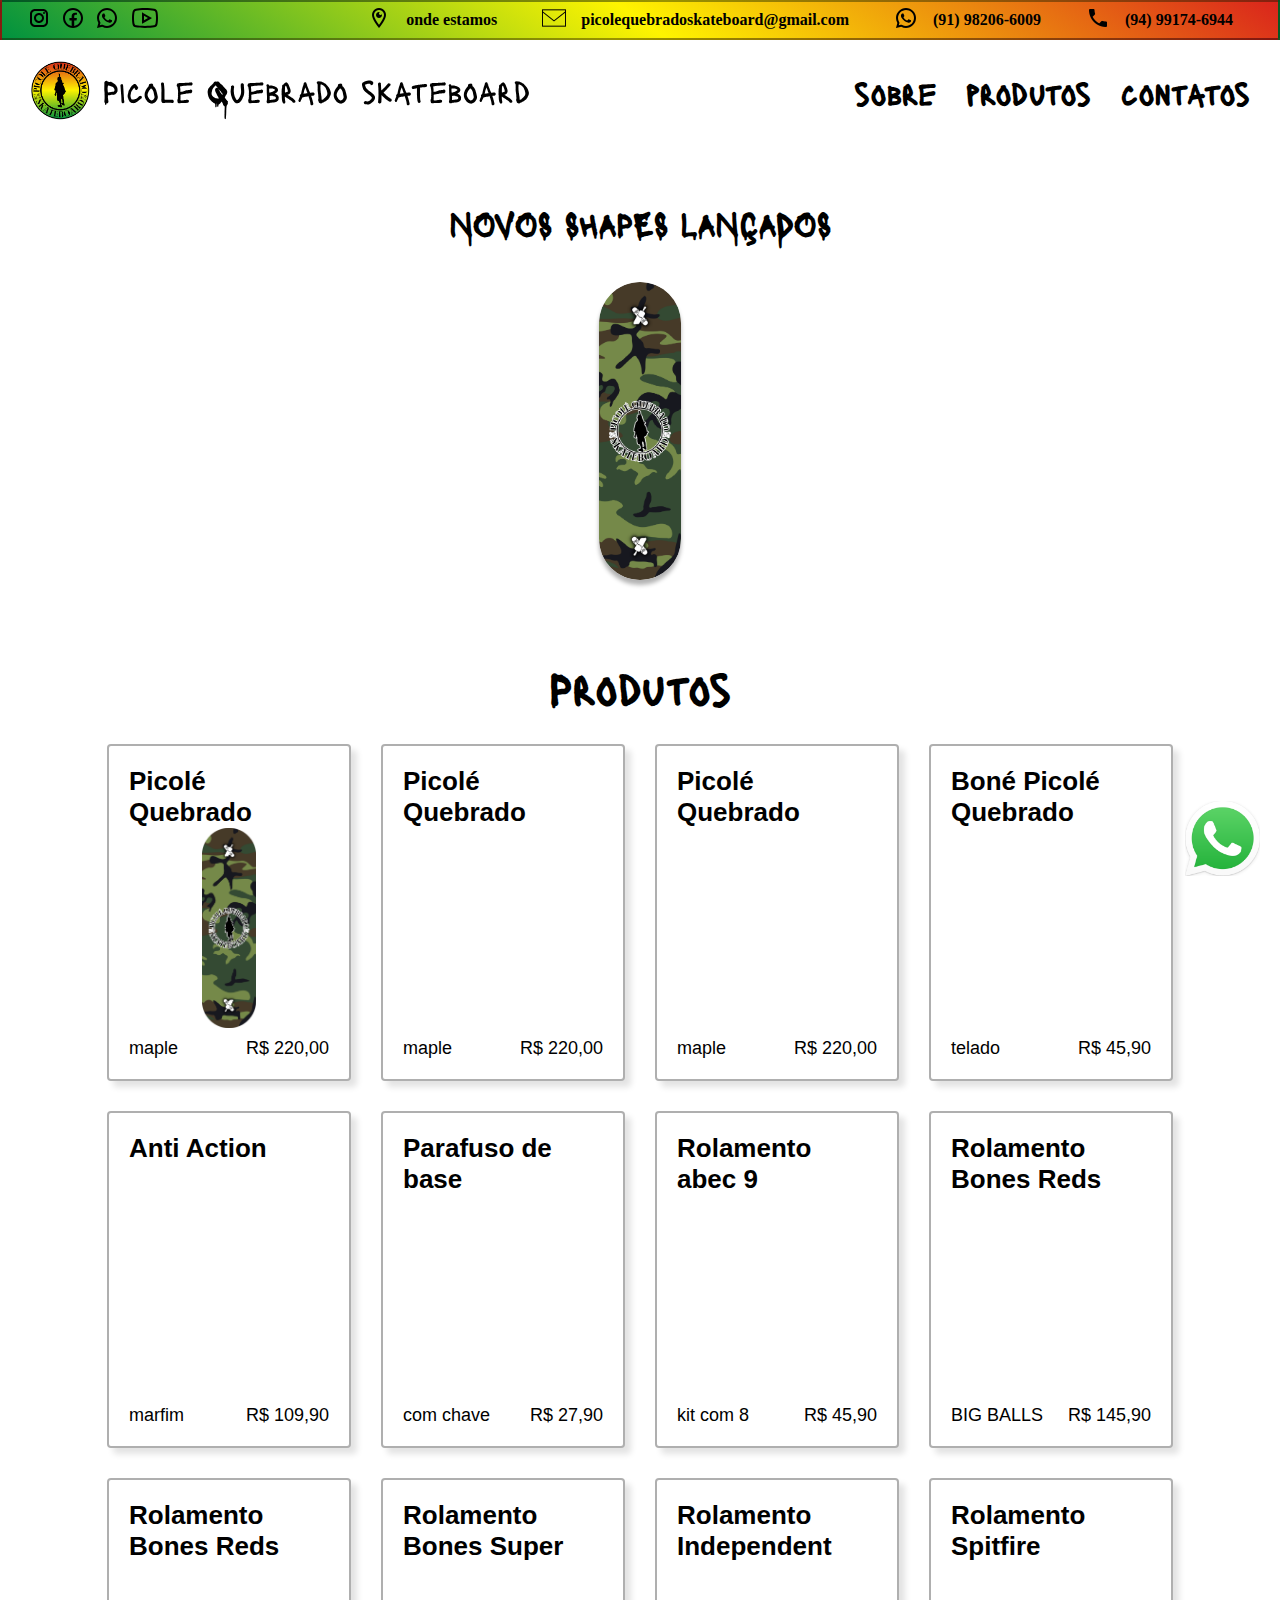
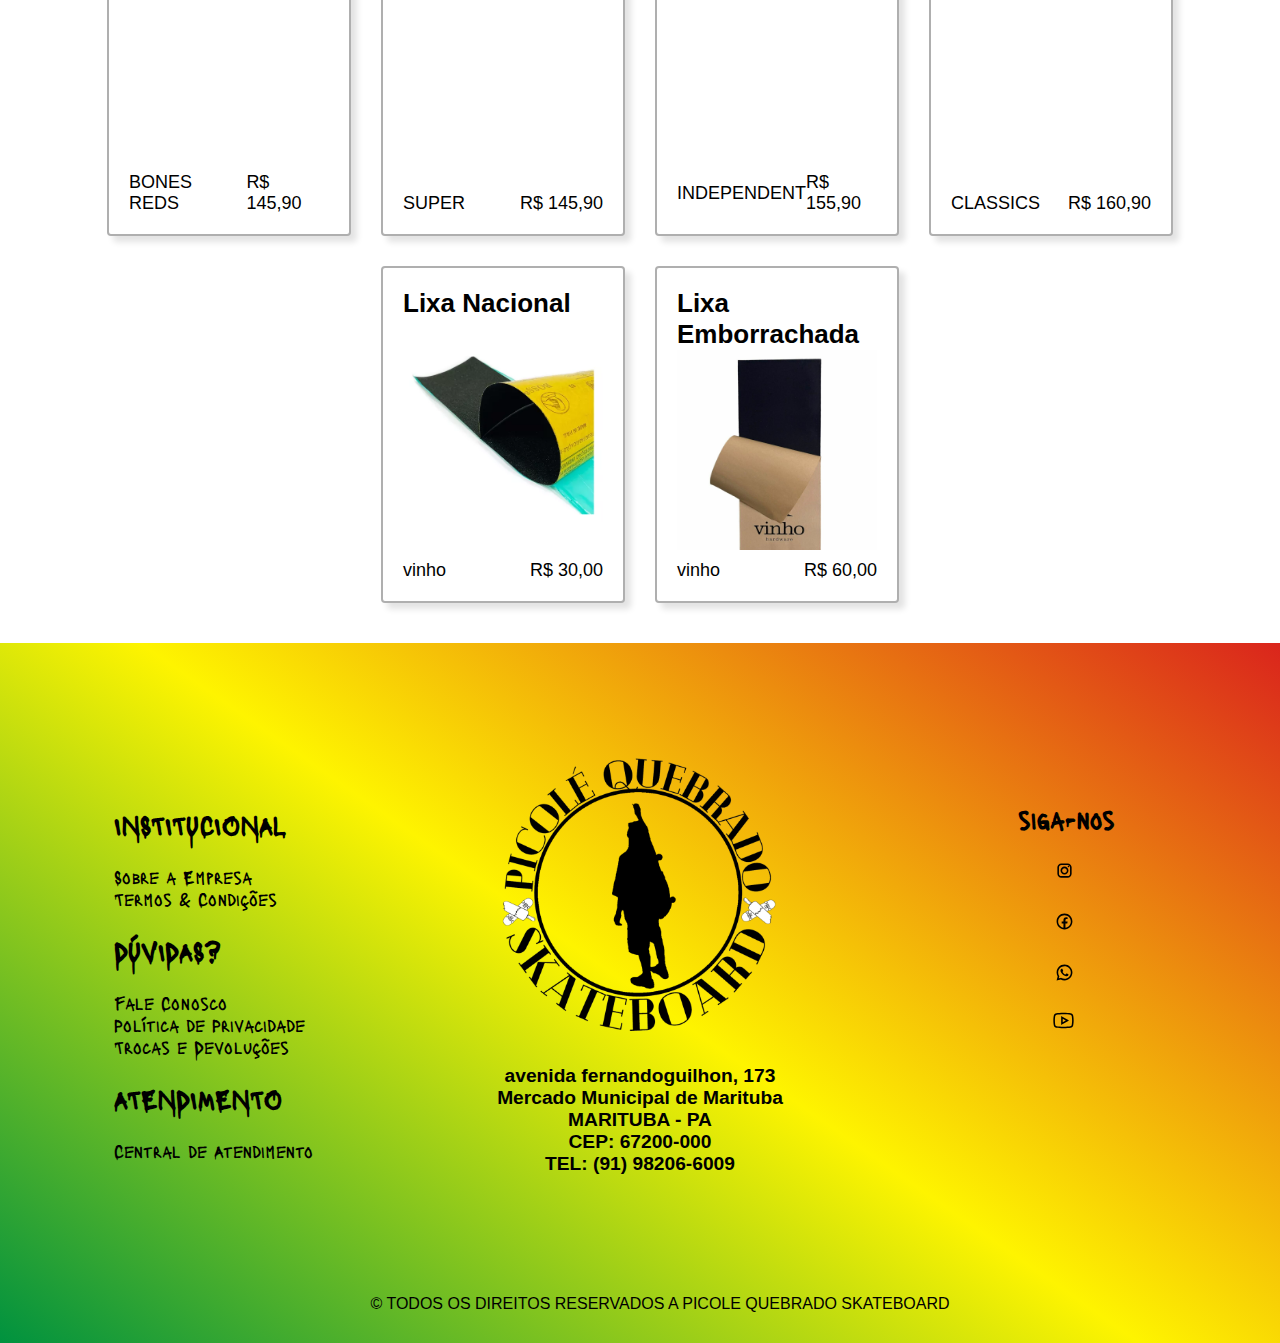
==== commit 533d6645: "media e hover" ====
--- a/index.html
+++ b/index.html
@@ -1,284 +1,341 @@
 <!DOCTYPE html>
 <html lang="pt-BR">
-
-<head>
-  <meta charset="UTF-8" />
-  <meta http-equiv="X-UA-Compatible" content="IE=edge" />
-  <meta name="viewport" content="width=device-width, initial-scale=1.0, maximum-scale=1.0, user-scalable=0" />
-  <title>Picole quebrado | home</title>
-  <link rel="shortcut icon" href="favicon_io/favicon.ico" type="image/x-icon">
-  <link rel="stylesheet" href="style.css" />
-  <link rel="preconnect" href="https://fonts.googleapis.com" />
-  <link rel="preconnect" href="https://fonts.gstatic.com" crossorigin />
-  <link href="https://fonts.googleapis.com/css2?family=Irish+Grover&family=Lacquer&display=swap" rel="stylesheet" />
-  <script>document.documentElement.classList.add("js");</script>
-</head>
-
-<body style="position: relative;">
-  <a id="whats" href="https://wa.me/+5591982066009"><img src="imgs/icones/whatsapp.png" alt=""></a>
-  <div class="top-dados-menu">
-    <div class="dados-do-topo">
-      <div class="icons">
-        <a href="https://www.instagram.com/picole_quebrado/"><img src="imgs/icones/instagram.svg" alt="" srcset="" /></a>
-        <a href="https://www.facebook.com/profile.php?id=100073004153898"><img src="imgs/icones/facebook.svg" alt="" srcset="" /></a>
-        <a href="https://wa.me/+5591982066009"><img src="imgs/icones/whatsapp.svg" alt="" srcset="" /></a>
-        <a href="https://www.youtube.com/channel/UCOKhmVPwEKcYezYWuXluL6A"><img src="imgs/icones/youtube.svg" alt="" srcset="" /></a>
+  <head>
+    <meta charset="UTF-8" />
+    <meta http-equiv="X-UA-Compatible" content="IE=edge" />
+    <meta
+      name="viewport"
+      content="width=device-width, initial-scale=1.0, maximum-scale=1.0, user-scalable=0"
+    />
+    <title>Picole quebrado | home</title>
+    <link
+      rel="shortcut icon"
+      href="favicon_io/favicon.ico"
+      type="image/x-icon"
+    />
+    <link rel="stylesheet" href="style.css" />
+    <link rel="preconnect" href="https://fonts.googleapis.com" />
+    <link rel="preconnect" href="https://fonts.gstatic.com" crossorigin />
+    <link
+      href="https://fonts.googleapis.com/css2?family=Irish+Grover&family=Lacquer&display=swap"
+      rel="stylesheet"
+    />
+    <script>
+      document.documentElement.classList.add("js");
+    </script>
+  </head>
+
+  <body style="position: relative">
+    <a id="whats" href="https://wa.me/+5591982066009"
+      ><img src="imgs/icones/whatsapp.png" alt=""
+    /></a>
+    <div class="top-dados-menu">
+      <div class="dados-do-topo">
+        <div class="icons">
+          <a href="https://www.instagram.com/picole_quebrado/"
+            ><img src="imgs/icones/instagram.svg" alt="" srcset=""
+          /></a>
+          <a href="https://www.facebook.com/profile.php?id=100073004153898"
+            ><img src="imgs/icones/facebook.svg" alt="" srcset=""
+          /></a>
+          <a href="https://wa.me/+5591982066009"
+            ><img src="imgs/icones/whatsapp.svg" alt="" srcset=""
+          /></a>
+          <a href="https://www.youtube.com/channel/UCOKhmVPwEKcYezYWuXluL6A"
+            ><img src="imgs/icones/youtube.svg" alt="" srcset=""
+          /></a>
+        </div>
+        <div class="icons">
+          <div class="local">
+            <a href="https://goo.gl/maps/NNQZeAmCKe893hQv7"
+              ><img src="imgs/icones/localizacao.svg" alt=""
+            /></a>
+            <a href="https://goo.gl/maps/NNQZeAmCKe893hQv7">
+              <p>onde estamos</p>
+            </a>
+          </div>
+          <div class="email-topo">
+            <a href="mailto:picolequebradoskateboard@gmail.com"
+              ><img src="imgs/icones/email.svg" alt=""
+            /></a>
+            <a href="mailto:picolequebradoskateboard@gmail.com">
+              <p>picolequebradoskateboard@gmail.com</p>
+            </a>
+          </div>
+          <div>
+            <a href="https://wa.me/+5591982066009"
+              ><img src="imgs/icones/whatsapp.svg" alt=""
+            /></a>
+            <a href="tel:+5591982066009">
+              <p>(91) 98206-6009</p>
+            </a>
+          </div>
+          <div>
+            <a href="https://wa.me/+5594991746944"
+              ><img src="imgs/icones/telefone.svg" alt=""
+            /></a>
+            <a href="tel:+5594991746944">
+              <p>(94) 99174-6944</p>
+            </a>
+          </div>
+        </div>
       </div>
-      <div class="icons">
-        <div class="local">
-          <a href="https://goo.gl/maps/NNQZeAmCKe893hQv7"><img src="imgs/icones/localizacao.svg" alt="" /></a>
-          <a href="https://goo.gl/maps/NNQZeAmCKe893hQv7">
-            <p>onde estamos</p>
-          </a>
-        </div>
-        <div class="email-topo">
-          <a href="mailto:picolequebradoskateboard@gmail.com"><img src="imgs/icones/email.svg" alt="" /></a>
-          <a href="mailto:picolequebradoskateboard@gmail.com">
-            <p>picolequebradoskateboard@gmail.com</p>
-          </a>
+      <header class="menu">
+        <nav>
+          <div class="containerLogo">
+            <img class="logoTipo" src="imgs/fotos/LOGO_PICOLE.png" alt="" />
+            <img
+              src="imgs/icones/Picole Quebrado skateboard.svg"
+              alt=""
+              srcset=""
+            />
+          </div>
+          <ul>
+            <li><a href="paginas/sobre.html">sobre</a></li>
+            <li><a href="paginas/produtos.html">produtos</a></li>
+            <li><a href="paginas/contato.html">contatos</a></li>
+          </ul>
+        </nav>
+      </header>
+    </div>
+    <div data-slide="principal">
+      <ul class="slide">
+        <li><img src="imgs/produtos/bone/BONEBLACKRED.jpg" alt="" /></li>
+        <li><img src="imgs/fotos/gui-noseslide.jpg" alt="" /></li>
+        <li class="mediaQueries-d-none">
+          <img src="imgs/produtos/rolamento/bonesbill.jpg" alt="" />
+        </li>
+      </ul>
+      <ul class="slide">
+        <li class="mediaQueries-d-none">
+          <img src="imgs/produtos/rolamento/bonesred.jpg" alt="" />
+        </li>
+        <li><img src="imgs/fotos/latino-rock.jpg" alt="" /></li>
+        <li><img src="imgs/fotos/graffity-colors.png" alt="" /></li>
+      </ul>
+      <ul class="slide">
+        <li class="mediaQueries-d-none">
+          <img src="imgs/produtos/rolamento/bonesred.jpg" alt="" />
+        </li>
+        <li><img src="imgs/fotos/robson-smith.jpg" alt="" /></li>
+        <li><img src="imgs/fotos/graffiti-muro.png" alt="" /></li>
+      </ul>
+      <ul class="slide">
+        <li class="mediaQueries-d-none">
+          <img src="imgs/produtos/parafuso/parafuso.jpg" alt="" />
+        </li>
+        <li><img src="imgs/fotos/vitor.jpg" alt="" /></li>
+        <li>
+          <img src="imgs/produtos/rolamento/spitfireclassics.png" alt="" />
+        </li>
+      </ul>
+      <ul class="slide">
+        <li><img src="imgs/fotos/nino.jpg" alt="" /></li>
+        <li><img src="imgs/fotos/camuflado.png" alt="" /></li>
+        <li><img src="imgs/fotos/visagem.jpg" alt="" /></li>
+      </ul>
+    </div>
+
+    <section class="lancamentos">
+      <h1>NOVOS SHAPES LANÇADOS</h1>
+      <div>
+        <img src="imgs/produtos/shapes/graffiti.png" alt="" />
+        <img src="imgs/produtos/shapes/camuflado.png" alt="" />
+        <img src="imgs/produtos/shapes/MUROGRAFITTI.png" alt="" />
+      </div>
+    </section>
+    <section class="produtos">
+      <h1>Produtos</h1>
+      <div class="cards">
+        <div class="shape cards-item">
+          <h1>Picolé Quebrado</h1>
+          <img src="imgs/produtos/shapes/camuflado.png" alt="" srcset="" />
+          <div class="price">
+            <p>maple</p>
+            <span>R$ 220,00</span>
+          </div>
+        </div>
+        <div class="shape cards-item">
+          <h1>Picolé Quebrado</h1>
+          <img src="imgs/produtos/shapes/graffiti.png" alt="" srcset="" />
+          <div class="price">
+            <p>maple</p>
+            <span>R$ 220,00</span>
+          </div>
+        </div>
+        <div class="shape cards-item">
+          <h1>Picolé Quebrado</h1>
+          <img src="imgs/produtos/shapes/MUROGRAFITTI.png" alt="" srcset="" />
+          <div class="price">
+            <p>maple</p>
+            <span>R$ 220,00</span>
+          </div>
+        </div>
+        <div class="shape cards-item">
+          <h1>Boné Picolé Quebrado</h1>
+          <img src="imgs/produtos/bone/BONEBLACKRED.jpg" alt="" srcset="" />
+          <div class="price">
+            <p>telado</p>
+            <span>R$ 45,90</span>
+          </div>
+        </div>
+        <div class="shape cards-item">
+          <h1>Anti Action</h1>
+          <img src="imgs/produtos/shapes/anti2.jpg" alt="" srcset="" />
+          <div class="price">
+            <p>marfim</p>
+            <span>R$ 109,90</span>
+          </div>
+        </div>
+        <div class="truck cards-item">
+          <h1>Parafuso de base</h1>
+          <img src="imgs/produtos/parafuso/parafuso.jpg" alt="" srcset="" />
+          <div class="price">
+            <p>com chave</p>
+            <span>R$ 27,90</span>
+          </div>
+        </div>
+
+        <div class="truck cards-item">
+          <h1>Rolamento abec 9</h1>
+          <img src="imgs/produtos/rolamento/abec9.jpg" alt="" srcset="" />
+          <div class="price">
+            <p>kit com 8</p>
+            <span>R$ 45,90</span>
+          </div>
+        </div>
+        <div class="truck cards-item">
+          <h1>Rolamento Bones Reds</h1>
+          <img src="imgs/produtos/rolamento/bonesbill.jpg" alt="" srcset="" />
+          <div class="price">
+            <p>BIG BALLS</p>
+            <span>R$ 145,90</span>
+          </div>
+        </div>
+        <div class="truck cards-item">
+          <h1>Rolamento Bones Reds</h1>
+          <img src="imgs/produtos/rolamento/bonesred.jpg" alt="" srcset="" />
+          <div class="price">
+            <p>BONES REDS</p>
+            <span>R$ 145,90</span>
+          </div>
+        </div>
+        <div class="truck cards-item">
+          <h1>Rolamento Bones Super</h1>
+          <img src="imgs/produtos/rolamento/bonessuper.jpg" alt="" srcset="" />
+          <div class="price">
+            <p>SUPER</p>
+            <span>R$ 145,90</span>
+          </div>
+        </div>
+        <div class="truck cards-item">
+          <h1>Rolamento Independent</h1>
+          <img src="imgs/produtos/rolamento/independent.jpg" alt="" srcset="" />
+          <div class="price">
+            <p>INDEPENDENT</p>
+            <span>R$ 155,90</span>
+          </div>
+        </div>
+        <div class="truck cards-item">
+          <h1>Rolamento Spitfire</h1>
+          <img
+            src="imgs/produtos/rolamento/spitfireclassics.png"
+            alt=""
+            srcset=""
+          />
+          <div class="price">
+            <p>CLASSICS</p>
+            <span>R$ 160,90</span>
+          </div>
+        </div>
+        <div class="truck cards-item">
+          <h1>Lixa Nacional</h1>
+          <img src="imgs/produtos/lixa.webp" alt="" srcset="" />
+          <div class="price">
+            <p>vinho</p>
+            <span>R$ 30,00</span>
+          </div>
+        </div>
+        <div class="truck cards-item">
+          <h1>Lixa Emborrachada</h1>
+          <img src="imgs/fotos/lixavinho.jpg" alt="" srcset="" />
+          <div class="price">
+            <p>vinho</p>
+            <span>R$ 60,00</span>
+          </div>
+        </div>
+      </div>
+    </section>
+
+    <footer>
+      <div class="footer">
+        <div class="dados-enderecos">
+          <div>
+            <h3>INSTITUCIONAL</h3>
+            <ul>
+              <li><a href="paginas/sobre.html">Sobre a Empresa</a></li>
+              <li>Termos & Condições</li>
+            </ul>
+          </div>
+          <div>
+            <h3>DÚVIDAS?</h3>
+            <ul>
+              <li><a href="paginas/contato.html">Fale Conosco</a></li>
+              <li>Política de Privacidade</li>
+              <li><a href="paginas/contato.html">Trocas e Devoluções</a></li>
+            </ul>
+            <div>
+              <h3>ATENDIMENTO</h3>
+              <ul>
+                <li>
+                  <a href="paginas/contato.html">Central de Atendimento</a>
+                </li>
+              </ul>
+            </div>
+          </div>
+        </div>
+        <div class="logo-endereco">
+          <img src="imgs/fotos/picoleQuebradoLOGO (1).png" alt="" />
+          <ul class="endereco">
+            <li>avenida fernandoguilhon, 173</li>
+            <li>Mercado Municipal de Marituba</li>
+            <li>MARITUBA - PA</li>
+            <li>CEP: 67200-000</li>
+            <li>TEL: (91) 98206-6009</li>
+          </ul>
         </div>
         <div>
-          <a href="https://wa.me/+5591982066009"><img src="imgs/icones/whatsapp.svg" alt="" /></a>
-          <a href="tel:+5591982066009">
-            <p>(91) 98206-6009</p>
-          </a>
-        </div>
-        <div>
-          <a href="https://wa.me/+5594991746944"><img src="imgs/icones/telefone.svg" alt="" /></a>
-          <a href="tel:+5594991746944">
-            <p>(94) 99174-6944</p>
-          </a>
+          <ul class="midias-footer">
+            <li>siga-nos</li>
+            <li>
+              <a href="https://www.instagram.com/picolequebrado/"
+                ><img src="imgs/icones/instagram.svg" alt="" srcset=""
+              /></a>
+            </li>
+            <li>
+              <a href="https://www.facebook.com/profile.php?id=100073004153898"
+                ><img src="imgs/icones/facebook.svg" alt="" srcset=""
+              /></a>
+            </li>
+            <li>
+              <a href="https://wa.me/+5591982066009"
+                ><img src="imgs/icones/whatsapp.svg" alt="" srcset=""
+              /></a>
+            </li>
+            <li>
+              <a href="https://www.youtube.com/channel/UCOKhmVPwEKcYezYWuXluL6A"
+                ><img src="imgs/icones/youtube.svg" alt="" srcset=""
+              /></a>
+            </li>
+          </ul>
         </div>
       </div>
-    </div>
-    <header class="menu">
-      <nav>
-        <div class="containerLogo">
-          <img class="logoTipo" src="imgs/fotos/LOGO_PICOLE.png" alt="">
-          <img src="imgs/icones/Picole Quebrado skateboard.svg" alt="" srcset="" />
-        </div>
-        <ul>
-          <li><a href="paginas/sobre.html">sobre</a></li>
-          <li><a href="paginas/produtos.html">produtos</a></li>
-          <li><a href="paginas/contato.html">contatos</a></li>
-        </ul>
-      </nav>
-    </header>
-
-  </div>
-  <div data-slide="principal">
-    <ul class="slide">
-      <li><img src="imgs/fotos/gui-noseslide.jpg" alt="" /></li>
-      <li><img src="imgs/produtos/bone/BONEBLACKRED.jpg" alt="" /></li>
-    </ul>
-    <ul class="slide">
-      <li><img src="imgs/fotos/latino-rock.jpg" alt="" /></li>
-      <li><img src="imgs/fotos/graffity-colors.png" alt="" /></li>
-    </ul>
-    <ul class="slide">
-      <li><img src="imgs/fotos/robson-smith.jpg" alt="" /></li>
-      <li><img src="imgs/fotos/graffiti-muro.png" alt="" /></li>
-    </ul>
-    <ul class="slide">
-      <li><img src="imgs/fotos/vitor.jpg" alt="" /></li>
-      <li><img src="imgs/produtos/rolamento/spitfireclassics.png" alt="" /></li>
-    </ul>
-    <ul class="slide">
-      <li><img src="imgs/fotos/nino.jpg" alt="" /></li>
-      <li><img src="imgs/fotos/camuflado.png" alt="" /></li>
-      <li><img src="imgs/fotos/visagem.jpg" alt="" /></li>
-    </ul>
-  </div>
-
-  <section class="lancamentos">
-    <h1>NOVOS SHAPES LANÇADOS</h1>
-    <div>
-      <img src="imgs/produtos/shapes/graffiti.png" alt="" />
-      <img src="imgs/produtos/shapes/camuflado.png" alt="" />
-      <img src="imgs/produtos/shapes/MUROGRAFITTI.png" alt="" />
-    </div>
-  </section>
-  <section class="produtos">
-    <h1>Produtos</h1>
-    <div class="cards">
-      <div class="shape cards-item">
-        <h1>Picolé Quebrado</h1>
-        <img src="imgs/produtos/shapes/camuflado.png" alt="" srcset="">
-        <div class="price">
-          <p>maple</p>
-          <span>R$ 220,00</span>
-        </div>
-      </div>
-      <div class="shape cards-item">
-        <h1>Picolé Quebrado</h1>
-        <img src="imgs/produtos/shapes/graffiti.png" alt="" srcset="">
-        <div class="price">
-          <p>maple</p>
-          <span>R$ 220,00</span>
-        </div>
-      </div>
-      <div class="shape cards-item">
-        <h1>Picolé Quebrado</h1>
-        <img src="imgs/produtos/shapes/MUROGRAFITTI.png" alt="" srcset="">
-        <div class="price">
-          <p>maple</p>
-          <span>R$ 220,00</span>
-        </div>
-      </div>
-      <div class="shape cards-item">
-        <h1>Boné Picolé Quebrado</h1>
-        <img src="imgs/produtos/bone/BONEBLACKRED.jpg" alt="" srcset="">
-        <div class="price">
-          <p>telado</p>
-          <span>R$ 45,90</span>
-        </div>
-      </div>
-      
-      <div class="shape cards-item">
-        <h1>Anti Action</h1>
-        <img src="imgs/produtos/shapes/anti2.jpg" alt="" srcset="">
-        <div class="price">
-          <p>marfim</p>
-          <span>R$ 109,90</span>
-        </div>
-      </div>
-      <div class="truck cards-item">
-        <h1>Parafuso de base</h1>
-        <img src="imgs/produtos/parafuso/parafuso.jpg" alt="" srcset="">
-        <div class="price">
-          <p>com chave</p>
-          <span>R$ 27,90</span>
-        </div>
-      </div>
-      
-      <div class="truck cards-item">
-        <h1>Rolamento abec 9</h1>
-        <img src="imgs/produtos/rolamento/abec9.jpg" alt="" srcset="">
-        <div class="price">
-          <p>kit com 8</p>
-          <span>R$ 45,90</span>
-        </div>
-
-      </div>
-      <div class="truck cards-item">
-        <h1>Rolamento Bones Reds</h1>
-        <img src="imgs/produtos/rolamento/bonesbill.jpg" alt="" srcset="">
-        <div class="price">
-          <p>BIG BALLS</p>
-          <span>R$ 145,90</span>
-        </div>
-
-      </div>
-      <div class="truck cards-item">
-        <h1>Rolamento Bones Reds</h1>
-        <img src="imgs/produtos/rolamento/bonesred.jpg" alt="" srcset="">
-        <div class="price">
-          <p>BONES REDS</p>
-          <span>R$ 145,90</span>
-        </div>
-
-      </div>
-      <div class="truck cards-item">
-        <h1>Rolamento Bones Super</h1>
-        <img src="imgs/produtos/rolamento/bonessuper.jpg" alt="" srcset="">
-        <div class="price">
-          <p>SUPER</p>
-          <span>R$ 145,90</span>
-        </div>
-
-      </div>
-      <div class="truck cards-item">
-        <h1>Rolamento Independent</h1>
-        <img src="imgs/produtos/rolamento/independent.jpg" alt="" srcset="">
-        <div class="price">
-          <p>INDEPENDENT</p>
-          <span>R$ 155,90</span>
-        </div>
-      </div>
-      <div class="truck cards-item">
-        <h1>Rolamento Spitfire</h1>
-        <img src="imgs/produtos/rolamento/spitfireclassics.png" alt="" srcset="">
-        <div class="price">
-          <p>CLASSICS</p>
-          <span>R$ 160,90</span>
-        </div>
-      </div>
-      <div class="truck cards-item">
-        <h1>Lixa Nacional</h1>
-        <img src="imgs/produtos/lixa.webp" alt="" srcset="">
-        <div class="price">
-          <p>vinho</p>
-          <span>R$ 30,00</span>
-        </div>
-      </div>
-      <div class="truck cards-item">
-        <h1>Lixa Emborrachada</h1>
-        <img src="imgs/fotos/lixavinho.jpg" alt="" srcset="">
-        <div class="price">
-          <p>vinho</p>
-          <span>R$ 60,00</span>
-        </div>
-      </div>
-  </section>
-
-  <footer>
-    <div class="footer">
-      <div class="dados-enderecos">
-        <div>
-          <h3>INSTITUCIONAL</h3>
-          <ul>
-            <li><a href="paginas/sobre.html">Sobre a Empresa</a></li>
-            <li>Termos & Condições</li>
-          </ul>
-        </div>
-        <div>
-          <h3>DÚVIDAS?</h3>
-          <ul>
-            <li><a href="paginas/contato.html">Fale Conosco</a></li>
-            <li>Política de Privacidade</li>
-            <li><a href="paginas/contato.html">Trocas e Devoluções</a></li>
-          </ul>
-          <div>
-            <h3>ATENDIMENTO</h3>
-            <ul>
-              <li><a href="paginas/contato.html">Central de Atendimento</a></li>
-            </ul>
-          </div>
-        </div>
-      </div>
-      <div class="logo-endereco">
-        <img src="imgs/fotos/picoleQuebradoLOGO (1).png" alt="" />
-        <ul class="endereco">
-          <li>avenida fernandoguilhon, 173</li>
-          <li>Mercado Municipal de Marituba</li>
-          <li>MARITUBA - PA</li>
-          <li>CEP: 67200-000</li>
-          <li>TEL: (91) 98206-6009</li>
-        </ul>
-      </div>
-      <div>
-        <ul class="midias-footer">
-          <li>siga-nos</li>
-          <li>
-            <a href="https://www.instagram.com/picolequebrado/"><img src="imgs/icones/instagram.svg" alt="" srcset="" /></a>
-          </li>
-          <li>
-            <a href="https://www.facebook.com/profile.php?id=100073004153898"><img src="imgs/icones/facebook.svg" alt="" srcset="" /></a>
-          </li>
-          <li>
-            <a href="https://wa.me/+5591982066009"><img src="imgs/icones/whatsapp.svg" alt="" srcset="" /></a>
-          </li>
-          <li>
-            <a href="https://www.youtube.com/channel/UCOKhmVPwEKcYezYWuXluL6A"><img src="imgs/icones/youtube.svg" alt="" srcset="" /></a>
-          </li>
-        </ul>
-      </div>
-    </div>
-    <p class="direitos">© TODOS OS DIREITOS RESERVADOS A PICOLE QUEBRADO SKATEBOARD</p>
-  </footer>
-
-  <script src="javascript/simple-slide.js"></script>
-  <script src="javascript/script.js"></script>
-</body>
-
-</html>+      <p class="direitos">
+        © TODOS OS DIREITOS RESERVADOS A PICOLE QUEBRADO SKATEBOARD
+      </p>
+    </footer>
+
+    <script src="javascript/simple-slide.js"></script>
+    <script src="javascript/script.js"></script>
+  </body>
+</html>
